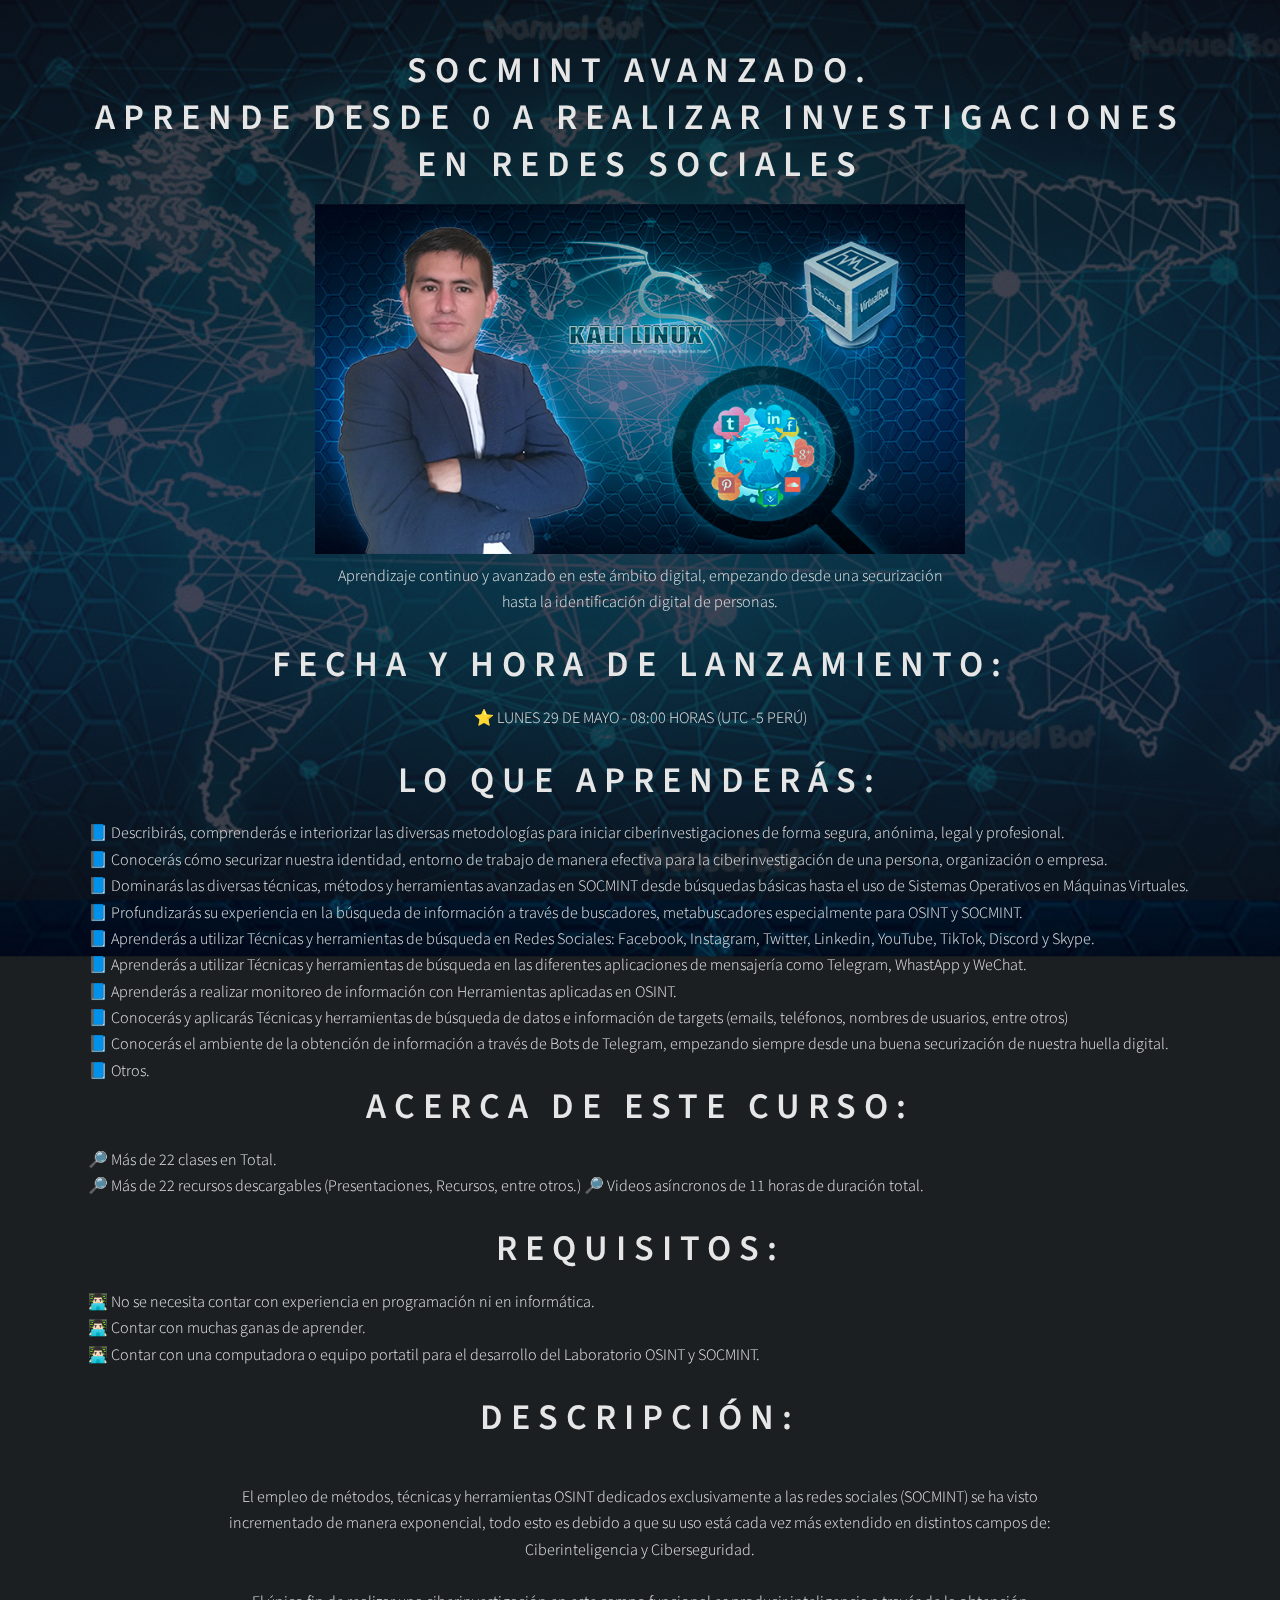
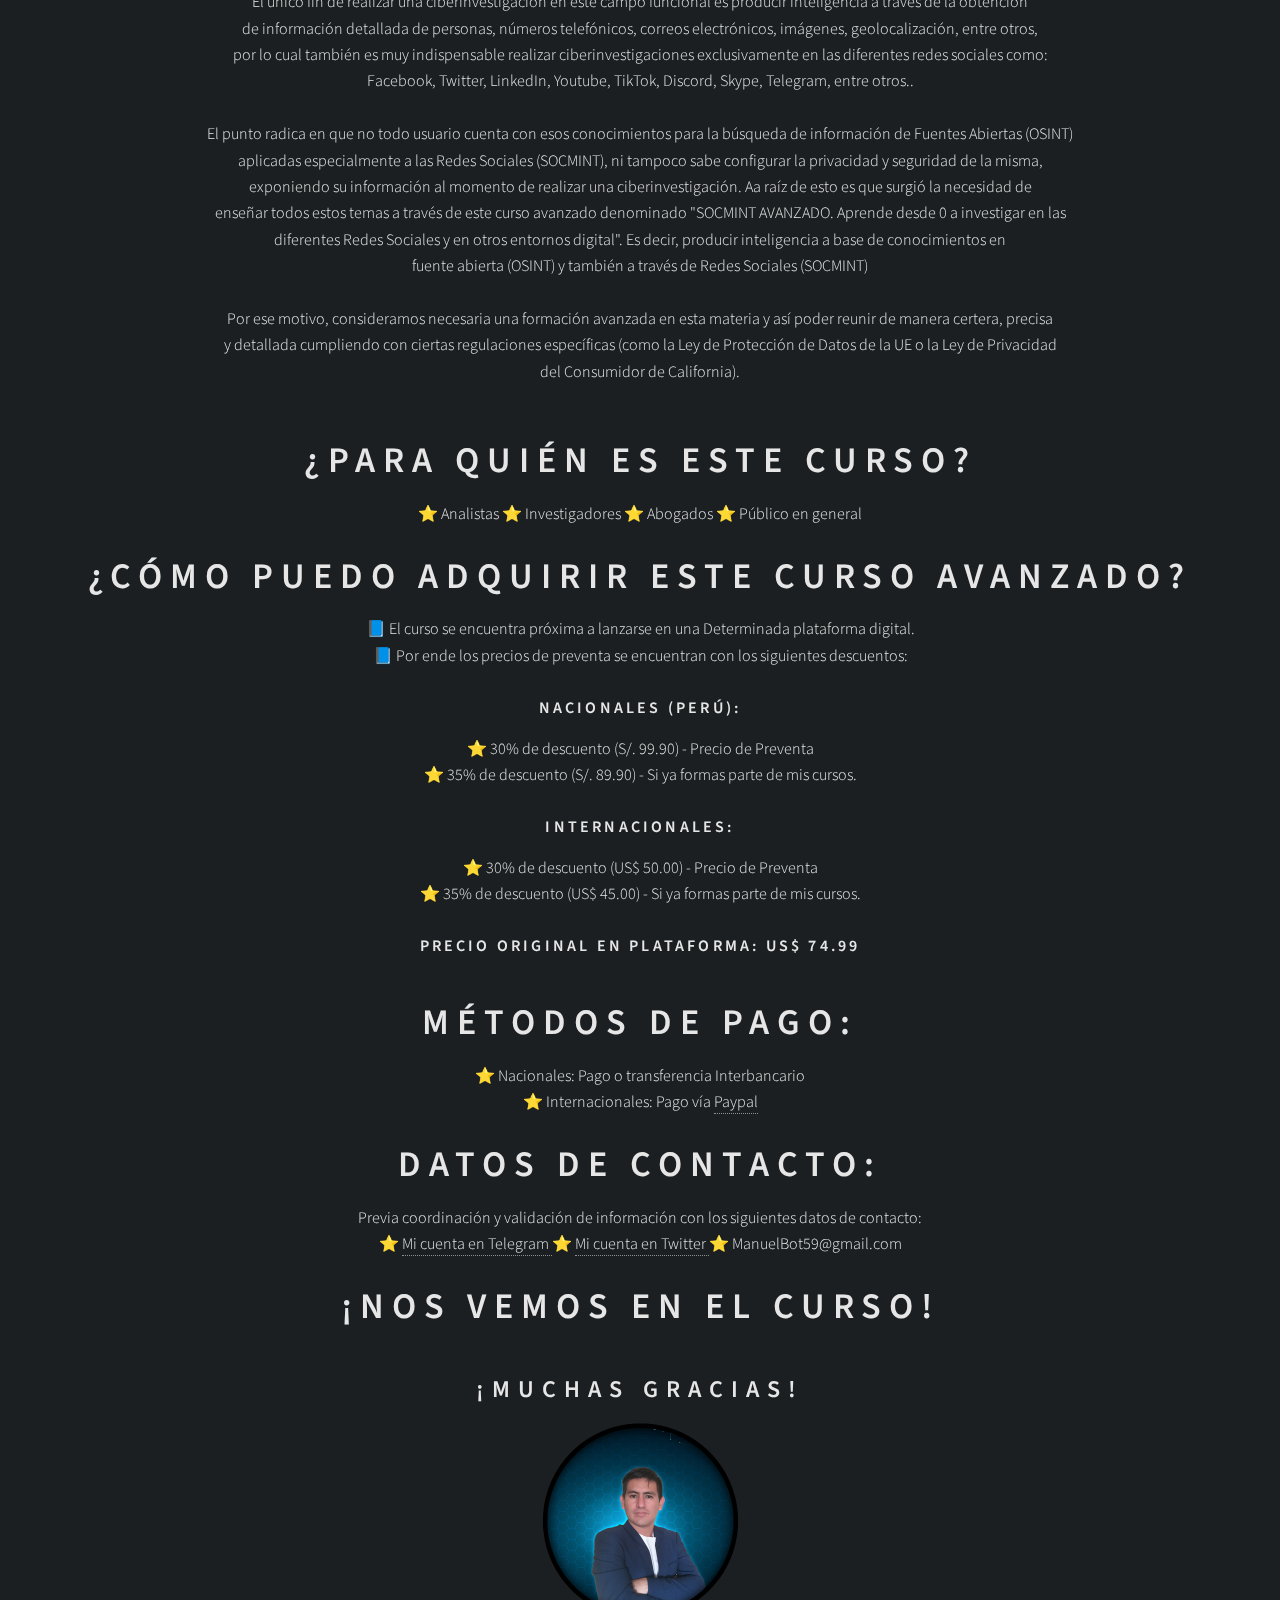
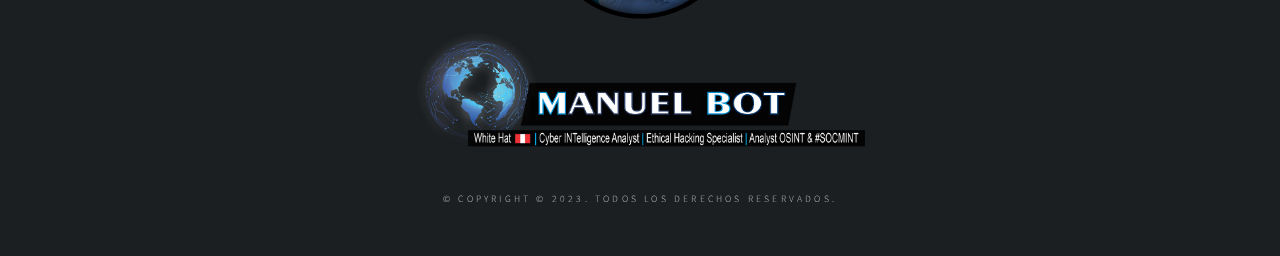
==== Curso-avanzado.html @ 535f23dc "agregar curso" ====
<!DOCTYPE HTML>
<html>
<head>
<title>SOCMINT AVANZADO. APRENDE DESDE CERO A REALIZAR INVESTIGACIONES EN REDES SOCIALES</title>
<meta charset="UTF-8">
<meta name="viewport" content="width=device-width, initial-scale=1, user-scalable=no" />
<link rel="shortcut icon" href="css/favicon.ico" type="image/x-icon" />	
<link rel="stylesheet" href="assets/css/main.css" />

	<script type="text/javascript" src="js/jquery-3.3.1.min.js"></script>
	<script src="js/jquery.snow.js"></script>
	<script>
		$(document).ready( function(){
		$.fn.snow({
		});
		});
		</script>
</head>
<body>
	

<!-- Wrapper -->
<div id="wrapper">


<div class="content">
<div class="inner">
<div align="center">	
<h1>SOCMINT AVANZADO. <BR>
	APRENDE DESDE 0 A REALIZAR INVESTIGACIONES <BR>EN REDES SOCIALES</h1>
</div>
<div align="center">	
  <img src="images/SOCMINT AVANZADO.png" width="650" height="350"/><br>
</div>
	<div align="center">
	Aprendizaje continuo y avanzado en este ámbito digital, empezando desde una securización <br>
	hasta la identificación digital de personas.
		<br>
		</div>
	<div align="center">	<br>
<h1> Fecha y Hora de lanzamiento: <br></h1>
⭐ LUNES 29 DE MAYO - 08:00 HORAS (UTC -5 PERÚ)	 <br><br>	</div>
		<div align="center">
			
<h1> LO QUE APRENDERÁS: <br></h1>		</div>
	
📘 Describirás, comprenderás e interiorizar las diversas metodologías para iniciar ciberinvestigaciones de forma segura, anónima, legal y profesional.<br>
📘 Conocerás cómo securizar nuestra identidad, entorno de trabajo de manera efectiva para la ciberinvestigación de una persona, organización o empresa.<br>
📘 Dominarás las diversas técnicas, métodos y herramientas avanzadas en SOCMINT desde búsquedas básicas hasta el uso de Sistemas Operativos en Máquinas Virtuales.<br>
📘 Profundizarás su experiencia en la búsqueda de información a través de buscadores, metabuscadores especialmente para OSINT y SOCMINT. <br>
📘 Aprenderás a utilizar Técnicas y herramientas de búsqueda en Redes Sociales: Facebook, Instagram, Twitter, Linkedin, YouTube, TikTok, Discord y Skype. <br>
📘 Aprenderás a utilizar Técnicas y herramientas de búsqueda en las diferentes aplicaciones de mensajería como Telegram, WhastApp y WeChat.<br>
📘 Aprenderás a realizar monitoreo de información con Herramientas aplicadas en OSINT. <br>
📘 Conocerás y aplicarás Técnicas y herramientas de búsqueda de datos e información de targets (emails, teléfonos, nombres de usuarios, entre otros)<br>
📘 Conocerás el ambiente de la obtención de información a través de Bots de Telegram, empezando siempre desde una buena securización de nuestra huella digital.<br>
📘 Otros.<br>
	
	
<div align="center">	
<h1> ACERCA DE ESTE CURSO: <br></h1>
</div>
	
🔎 Más de 22 clases en Total.<br>
🔎 Más de 22 recursos descargables (Presentaciones, Recursos, entre otros.)
🔎 Videos asíncronos de 11 horas de duración total.<br>
<div align="center">	<br>
	
<h1> REQUISITOS: <br></h1>
</div>
👨🏻‍💻 No se necesita contar con experiencia en programación ni en informática.<br>
👨🏻‍💻 Contar con muchas ganas de aprender.<br>
👨🏻‍💻 Contar con una computadora o equipo portatil para el desarrollo del Laboratorio OSINT y SOCMINT.<br>

<div align="center">	<br>
<h1> Descripción: <br></h1>
</div>	
<div align="center">	<br>
El empleo de métodos, técnicas y herramientas OSINT dedicados exclusivamente a las redes sociales (SOCMINT) se ha visto <br>
incrementado de manera exponencial, todo esto es debido a que su uso está cada vez más extendido en distintos campos de: <br>
Ciberinteligencia y Ciberseguridad. <br> <br>

El único fin de realizar una ciberinvestigación en este campo funcional es producir inteligencia a través de la obtención <br>
de información detallada de personas, números telefónicos, correos electrónicos, imágenes, geolocalización, entre otros, <br>
por lo cual también es muy indispensable realizar ciberinvestigaciones exclusivamente en las diferentes redes sociales como: <br>
Facebook, Twitter, LinkedIn, Youtube, TikTok, Discord, Skype, Telegram, entre otros..<br><br>
	
El punto radica en que no todo usuario cuenta con esos conocimientos para la búsqueda de información de Fuentes Abiertas (OSINT)<br>
aplicadas especialmente a las Redes Sociales (SOCMINT), ni tampoco sabe configurar la privacidad y seguridad de la misma, <br>
	exponiendo su información al momento de realizar una ciberinvestigación. Aa raíz de esto es que surgió la necesidad de <br>
	enseñar todos estos temas a través de este curso avanzado denominado "SOCMINT AVANZADO. Aprende desde 0 a investigar en las <br>
	diferentes Redes Sociales y en otros entornos digital". Es decir, producir inteligencia a base de conocimientos en <br>
	fuente abierta (OSINT) y también a través de Redes Sociales (SOCMINT) <br> <br>

Por ese motivo, consideramos necesaria una formación avanzada en esta materia y así poder reunir de manera certera, precisa<br>
	y detallada cumpliendo con ciertas regulaciones específicas (como la Ley de Protección de Datos de la UE o la Ley de Privacidad<br>
	del Consumidor de California). 
	<br><br> </div>

<div align="center">
</div><br>
<div align="center">	
<h1> ¿Para quién es este curso?<br></h1>
</div>	
<div align="center">	
	⭐ Analistas
	⭐ Investigadores
	⭐ Abogados
	⭐ Público en general
</div>
	
<div align="center"><br>	
<h1> ¿Cómo puedo adquirir este Curso Avanzado?<br></h1>

📘 El curso se encuentra próxima a lanzarse en una Determinada plataforma digital. <br>
	
📘 Por ende los precios de preventa se encuentran con los siguientes descuentos: <br><br>
	
	<h3>NACIONALES (Perú):<br></h3>
	
	⭐ 30% de descuento (S/. 99.90) - Precio de Preventa<br>
	⭐ 35% de descuento (S/. 89.90) - Si ya formas parte de mis cursos.<br><br>
	
	<h3>INTERNACIONALES:<br></h3>
	
⭐ 30% de descuento (US$ 50.00) - Precio de Preventa<br>
⭐ 35% de descuento (US$ 45.00) - Si ya formas parte de mis cursos.<br><br>
	
<h3>Precio Original en Plataforma: US$ 74.99 </h3>
	
<br>

<h1> Métodos de Pago:<br></h1>

⭐ Nacionales: Pago o transferencia Interbancario<br>
⭐ Internacionales: Pago vía <a href="https://www.paypal.com/paypalme/ManuelBot59" target="_blank">Paypal</a> 
	
<br><br>	
<h1> Datos de contacto:<br></h1>
	
Previa coordinación y validación de información con los siguientes datos de contacto: <br>
	
⭐ <a href="https://t.me/ManuelBot59" target="_blank">Mi cuenta en Telegram  </a> 
⭐ <a href="https://t.me/ManuelBot59" target="_blank">Mi cuenta en Twitter  </a> 	
⭐ ManuelBot59@gmail.com

</div>		

<div align="center"><br>	
<h1> ¡Nos vemos en el CURSO!<br></h1>
</div>			
<div align="center"><br>	
<h2> ¡MUCHAS GRACIAS!<br></h2>
</div>	
<div align="center">
  <img src="images/ManuelBot59.png" width="200" height="200"/><br>
  <img src="images/ManuelB59.png" width="450" height="120"/><br>
</div>
</div>
 
</div>  

<!-- Footer -->
<footer id="footer">
<p class="copyright">
&copy; Copyright © 2023. Todos los derechos reservados.<br /></p>
</footer>

</div>

<!-- BG -->
<div id="bg"></div>

<!-- Scripts -->
<script src="assets/js/jquery.min.js"></script>
<script src="assets/js/skel.min.js"></script>
<script src="assets/js/util.js"></script>
<script src="assets/js/main.js"></script>
		<script language="Javascript">
		document.oncontextmenu = function(){return false}
		</script>
		<script language="JavaScript1.2"> 
		window.moveTo(0,0); 
		if (document.all) { 
		top.window.resizeTo(screen.availWidth,screen.availHeight); 
		} 
		else if (document.layers||document.getElementById) { 
		if (top.window.outerHeight<screen.availHeight||top.window.outerWidth<screen.availWidth){
		 top.window.outerHeight = screen.availHeight; 
		top.window.outerWidth = screen.availWidth; 
		} 
		} 
		</script> 
</body>
</html>
---- assets/css/main.css ----
@import url(font-awesome.min.css);
@import url("https://fonts.googleapis.com/css?family=Source+Sans+Pro:300italic,600italic,300,600");

/* Reset */

 html, body, div, span, applet, object, iframe, h1, h2, h3, h4, h5, h6, p, blockquote, pre, a, abbr, acronym, address, big, cite, code, del, dfn, em, img, ins, kbd, q, s, samp, small, strike, strong, sub, sup, tt, var, b, u, i, center, dl, dt, dd, ol, ul, li, fieldset, form, label, legend, table, caption, tbody, tfoot, thead, tr, th, td, article, aside, canvas, details, embed, figure, figcaption, footer, header, hgroup, menu, nav, output, ruby, section, summary, time, mark, audio, video {
 margin: 0;
 padding: 0;
 border: 0;
 font-size: 100%;
 font: inherit;
 vertical-align: baseline;
 }

 article, aside, details, figcaption, figure, footer, header, hgroup, menu, nav, section {
 display: block;
 }

 body {
 line-height: 1;
 }

 ol, ul {
 list-style: none;
 }

 blockquote, q {
 quotes: none;
 }

 blockquote:before, blockquote:after, q:before, q:after {
 content: '';
 content: none;
 }

 table {
 border-collapse: collapse;
 border-spacing: 0;
 }

 body {
 -webkit-text-size-adjust: none;
 }

/* Box Model */

 *, *:before, *:after {
 -moz-box-sizing: border-box;
 -webkit-box-sizing: border-box;
 box-sizing: border-box;
 }

/* Basic */

 @-ms-viewport {
 width: device-width;
 }

 @media screen and (max-width: 480px) {

 html, body {
 min-width: 320px;
 }

 }

 body {
 background: #1b1f22;
 }

 body.is-loading *, body.is-loading *:before, body.is-loading *:after, body.is-switching *, body.is-switching *:before, body.is-switching *:after {
 -moz-animation: none !important;
 -webkit-animation: none !important;
 -ms-animation: none !important;
 animation: none !important;
 -moz-transition: none !important;
 -webkit-transition: none !important;
 -ms-transition: none !important;
 transition: none !important;
 -moz-transition-delay: none !important;
 -webkit-transition-delay: none !important;
 -ms-transition-delay: none !important;
 transition-delay: none !important;
 }

/* Type */

 html {
 font-size: 16pt;
 }

 @media screen and (max-width: 1680px) {

 html {
 font-size: 12pt;
 }

 }

 @media screen and (max-width: 736px) {

 html {
 font-size: 11pt;
 }

 }

 @media screen and (max-width: 360px) {

 html {
 font-size: 10pt;
 }

 }

 body, input, select, textarea {
 color: #e6e6e6;
 font-family: "Source Sans Pro", sans-serif;
 font-weight: 300;
 font-size: 1rem;
 line-height: 1.65;
 }

 a {
 -moz-transition: color 0.2s ease-in-out, background-color 0.2s ease-in-out, border-bottom-color 0.2s ease-in-out;
 -webkit-transition: color 0.2s ease-in-out, background-color 0.2s ease-in-out, border-bottom-color 0.2s ease-in-out;
 -ms-transition: color 0.2s ease-in-out, background-color 0.2s ease-in-out, border-bottom-color 0.2s ease-in-out;
 transition: color 0.2s ease-in-out, background-color 0.2s ease-in-out, border-bottom-color 0.2s ease-in-out;
 border-bottom: dotted 1px rgba(255, 255, 255, 0.5);
 text-decoration: none;
 color: inherit;
 }

 a:hover {
 border-bottom-color: transparent;
 }

 strong, b {
 color: #e6e6e6;
 font-weight: 600;
 }

 em, i {
 font-style: italic;
 }

 p {
 margin: 0 0 2rem 0;
 }

 h1, h2, h3, h4, h5, h6 {
 color: #e6e6e6;
 font-weight: 600;
 line-height: 1.5;
 margin: 0 0 1rem 0;
 text-transform: uppercase;
 letter-spacing: 0.2rem;
 }

 h1 a, h2 a, h3 a, h4 a, h5 a, h6 a {
 color: inherit;
 text-decoration: none;
 }

 h1.major, h2.major, h3.major, h4.major, h5.major, h6.major {
 border-bottom: solid 1px #e6e6e6;
 width: -moz-max-content;
 width: -webkit-max-content;
 width: -ms-max-content;
 width: max-content;
 padding-bottom: 0.5rem;
 margin: 0 0 2rem 0;
 }

 h1 {
 font-size: 2.25rem;
 line-height: 1.3;
 letter-spacing: 0.5rem;
 }

 h2 {
 font-size: 1.5rem;
 line-height: 1.4;
 letter-spacing: 0.5rem;
 }

 h3 {
 font-size: 1rem;
 }

 h4 {
 font-size: 0.8rem;
 }

 h5 {
 font-size: 0.7rem;
 }

 h6 {
 font-size: 0.6rem;
 }

 @media screen and (max-width: 736px) {

 h1 {
 font-size: 1.75rem;
 line-height: 1.4;
 }

 h2 {
 font-size: 1.25em;
 line-height: 1.5;
 }

 }

 sub {
 font-size: 0.8rem;
 position: relative;
 top: 0.5rem;
 }

 sup {
 font-size: 0.8rem;
 position: relative;
 top: -0.5rem;
 }

 blockquote {
 border-left: solid 4px #e6e6e6;
 font-style: italic;
 margin: 0 0 2rem 0;
 padding: 0.5rem 0 0.5rem 2rem;
 }

 code {
 background: rgba(255, 255, 255, 0.075);
 border-radius: 4px;
 font-family: "Courier New", monospace;
 font-size: 0.9rem;
 margin: 0 0.25rem;
 padding: 0.25rem 0.65rem;
 }

 pre {
 -webkit-overflow-scrolling: touch;
 font-family: "Courier New", monospace;
 font-size: 0.9rem;
 margin: 0 0 2rem 0;
 }

 pre code {
 display: block;
 line-height: 1.75;
 padding: 1rem 1.5rem;
 overflow-x: auto;
 }

 hr {
 border: 0;
 border-bottom: solid 1px #e6e6e6;
 margin: 2.75rem 0;
 }

 .align-left {
 text-align: left;
 }

 .align-center {
 text-align: center;
 }

 .align-right {
 text-align: right;
 }

/* Form */

 form {
 margin: 0 0 2.5rem 0;
 }

 form .field {
 margin: 0 0 1.5rem 0;
 }

 form .field.half {
 width: 50%;
 float: left;
 padding: 0 0 0 0.75rem;
 }

 form .field.half.first {
 padding: 0 0.75rem 0 0;
 }

 form > .actions {
 margin: 1.875rem 0 0 0 !important;
 }

 @media screen and (max-width: 736px) {

 form .field {
 margin: 0 0 1.125rem 0;
 }

 form .field.half {
 padding: 0 0 0 0.5625rem;
 }

 form .field.half.first {
 padding: 0 0.5625rem 0 0;
 }

 form > .actions {
 margin: 1.5rem 0 0 0 !important;
 }

 }

 @media screen and (max-width: 480px) {

 form .field.half {
 width: 100%;
 float: none;
 padding: 0;
 }

 form .field.half.first {
 padding: 0;
 }

 }

 label {
 color: #e6e6e6;
 display: block;
 font-size: 0.8rem;
 font-weight: 300;
 letter-spacing: 0.2rem;
 line-height: 1.5;
 margin: 0 0 1rem 0;
 text-transform: uppercase;
 }

 input[type="text"],
 input[type="password"],
 input[type="email"],
 input[type="tel"],
 select,
 textarea {
 -moz-appearance: none;
 -webkit-appearance: none;
 -ms-appearance: none;
 appearance: none;
 -moz-transition: border-color 0.2s ease-in-out, box-shadow 0.2s ease-in-out, background-color 0.2s ease-in-out;
 -webkit-transition: border-color 0.2s ease-in-out, box-shadow 0.2s ease-in-out, background-color 0.2s ease-in-out;
 -ms-transition: border-color 0.2s ease-in-out, box-shadow 0.2s ease-in-out, background-color 0.2s ease-in-out;
 transition: border-color 0.2s ease-in-out, box-shadow 0.2s ease-in-out, background-color 0.2s ease-in-out;
 background: transparent;
 border-radius: 4px;
 border: solid 1px #ffffff;
 color: inherit;
 display: block;
 outline: 0;
 padding: 0 1rem;
 text-decoration: none;
 width: 100%;
 }

 input[type="text"]:invalid,
 input[type="password"]:invalid,
 input[type="email"]:invalid,
 input[type="tel"]:invalid,
 select:invalid,
 textarea:invalid {
 box-shadow: none;
 }

 input[type="text"]:focus,
 input[type="password"]:focus,
 input[type="email"]:focus,
 input[type="tel"]:focus,
 select:focus,
 textarea:focus {
 background: rgba(255, 255, 255, 0.075);
 border-color: #ffffff;
 box-shadow: 0 0 0 1px #ffffff;
 }

 select option {
 background: #1b1f22;
 color: #ffffff;
 }

 .select-wrapper {
 text-decoration: none;
 display: block;
 position: relative;
 }

 .select-wrapper:before {
 -moz-osx-font-smoothing: grayscale;
 -webkit-font-smoothing: antialiased;
 font-family: FontAwesome;
 font-style: normal;
 font-weight: normal;
 text-transform: none !important;
 }

 .select-wrapper:before {
 color: #ffffff;
 content: '\f107';
 display: block;
 height: 2.75rem;
 line-height: calc(2.75rem + 0em);
 pointer-events: none;
 position: absolute;
 right: 0;
 text-align: center;
 top: 0;
 width: 2.75rem;
 }

 .select-wrapper select::-ms-expand {
 display: none;
 }

 input[type="text"],
 input[type="password"],
 select {
 height: 2.75rem;
 }

 input[type="text"],
 input[type="password"],
 select,
 textarea, {
 -moz-appearance: none;
 -webkit-appearance: none;
 -ms-appearance: none;
 appearance: none;
 -moz-transition: border-color 0.2s ease-in-out, box-shadow 0.2s ease-in-out, background-color 0.2s ease-in-out;
 -webkit-transition: border-color 0.2s ease-in-out, box-shadow 0.2s ease-in-out, background-color 0.2s ease-in-out;
 -ms-transition: border-color 0.2s ease-in-out, box-shadow 0.2s ease-in-out, background-color 0.2s ease-in-out;
 transition: border-color 0.2s ease-in-out, box-shadow 0.2s ease-in-out, background-color 0.2s ease-in-out;
 background: transparent;
 border-radius: 4px;
 border: solid 1px #e6e6e6;
 color: inherit;
 display: block;
 outline: 0;
 padding: 0 1rem;
 text-decoration: none;
 width: 100%;
 }

 input[type="text"]:invalid,
 input[type="password"]:invalid,
 select:invalid,
 textarea:invalid {
 box-shadow: none;
 }

 input[type="text"]:focus,
 input[type="password"]:focus,
 select:focus,
 textarea:focus {
 border-color: #e6e6e6;
 box-shadow: 0 0 0 1px #e6e6e6;
 }

 select option {
 background: #1b1f22;
 color: #e6e6e6;
 }

 .select-wrapper {
 text-decoration: none;
 display: block;
 position: relative;
 }

 .select-wrapper:before {
 -moz-osx-font-smoothing: grayscale;
 -webkit-font-smoothing: antialiased;
 font-family: FontAwesome;
 font-style: normal;
 font-weight: normal;
 text-transform: none !important;
 }

 .select-wrapper:before {
 color: #e6e6e6;
 content: '\f107';
 display: block;
 height: 2.75rem;
 line-height: calc(2.75rem + 0em);
 pointer-events: none;
 position: absolute;
 right: 0;
 text-align: center;
 top: 0;
 width: 2.75rem;
 }

 .select-wrapper select::-ms-expand {
 display: none;
 }

 input[type="text"],
 input[type="password"],
 select {
 height: 2.75rem;
 width: 13rem;
 }

 textarea {
 padding: 0.75rem 1rem;
 }

 ::-webkit-input-placeholder {
 color: rgba(255, 255, 255, 0.5) !important;
 opacity: 1.0;
 }

 :-moz-placeholder {
 color: rgba(255, 255, 255, 0.5) !important;
 opacity: 1.0;
 }

 ::-moz-placeholder {
 color: rgba(255, 255, 255, 0.5) !important;
 opacity: 1.0;
 }

 :-ms-input-placeholder {
 color: rgba(255, 255, 255, 0.5) !important;
 opacity: 1.0;
 }

 .formerize-placeholder {
 color: rgba(255, 255, 255, 0.5) !important;
 opacity: 1.0;
 }

/* Box */

 .box {
 border-radius: 4px;
 border: solid 1px #e6e6e6;
 margin-bottom: 2rem;
 padding: 1.5em;
 }

 .box > :last-child,
 .box > :last-child > :last-child,
 .box > :last-child > :last-child > :last-child {
 margin-bottom: 0;
 }

 .box.alt {
 border: 0;
 border-radius: 0;
 padding: 0;
 }

/* Icon */

 .icon {
 text-decoration: none;
 border-bottom: none;
 position: relative;
 }

 .icon:before {
 -moz-osx-font-smoothing: grayscale;
 -webkit-font-smoothing: antialiased;
 font-family: FontAwesome;
 font-style: normal;
 font-weight: normal;
 text-transform: none !important;
 }

 .icon > .label {
 display: none;
 }

/* Image */

 .image {
 border-radius: 4px;
 border: 0;
 display: inline-block;
 position: relative;
 }

 .image:before {
 -moz-pointer-events: none;
 -webkit-pointer-events: none;
 -ms-pointer-events: none;
 pointer-events: none;
 background-image: url("../../images/overlay.png");
 background-color: rgba(19, 21, 25, 0.5);
 border-radius: 4px;
 content: '';
 display: block;
 height: 100%;
 left: 0;
 opacity: 0.5;
 position: absolute;
 top: 0;
 width: 100%;
 }

 .image img {
 border-radius: 4px;
 display: block;
 }

 .image.left, .image.right {
 max-width: 40%;
 }

 .image.left img, .image.right img {
 width: 100%;
 }

 .image.left {
 float: left;
 padding: 0 1.5em 1em 0;
 top: 0.25em;
 }

 .image.right {
 float: right;
 padding: 0 0 1em 1.5em;
 top: 0.25em;
 }

 .image.fit {
 display: block;
 margin: 0 0 2rem 0;
 width: 100%;
 }

 .image.fit img {
 width: 100%;
 }

 .image.main {
 display: block;
 margin: 2.5rem 0;
 width: 100%;
 }

 .image.main img {
 width: 100%;
 }

 @media screen and (max-width: 736px) {

 .image.main {
 margin: 2rem 0;
 }

 }

 @media screen and (max-width: 480px) {

 .image.main {
 margin: 1.5rem 0;
 }

 }

/* List */

 ol {
 list-style: decimal;
 margin: 0 0 2rem 0;
 padding-left: 1.25em;
 }

 ol li {
 padding-left: 0.25em;
 }

 ul {
 list-style: disc;
 margin: 0 0 2rem 0;
 padding-left: 1em;
 }

 ul li {
 padding-left: 0.5em;
 }

 ul.alt {
 list-style: none;
 padding-left: 0;
 }

 ul.alt li {
 border-top: solid 1px #e6e6e6;
 padding: 0.5em 0;
 }

 ul.alt li:first-child {
 border-top: 0;
 padding-top: 0;
 }

 ul.icons {
 cursor: default;
 list-style: none;
 padding-left: 0;
 }

 ul.icons li {
 display: inline-block;
 padding: 0 0.75em 0 0;
 }

 ul.icons li:last-child {
 padding-right: 0;
 }

 ul.icons li a {
 border-radius: 100%;
 box-shadow: inset 0 0 0 1px #e6e6e6;
 display: inline-block;
 height: 2.25rem;
 line-height: 2.25rem;
 text-align: center;
 width: 2.25rem;
 }

 ul.icons li a:hover {
 background-color: rgba(255, 255, 255, 0.075);
 }

 ul.icons li a:active {
 background-color: rgba(255, 255, 255, 0.175);
 }

 ul.actions {
 cursor: default;
 list-style: none;
 padding-left: 0;
 }

 ul.actions li {
 display: inline-block;
 padding: 0 1rem 0 0;
 vertical-align: middle;
 }

 ul.actions li:last-child {
 padding-right: 0;
 }

 ul.actions.small li {
 padding: 0 0.5rem 0 0;
 }

 ul.actions.vertical li {
 display: block;
 padding: 1rem 0 0 0;
 }

 ul.actions.vertical li:first-child {
 padding-top: 0;
 }

 ul.actions.vertical li > * {
 margin-bottom: 0;
 }

 ul.actions.vertical.small li {
 padding: 0.5rem 0 0 0;
 }

 ul.actions.vertical.small li:first-child {
 padding-top: 0;
 }

 ul.actions.fit {
 display: table;
 margin-left: -1rem;
 padding: 0;
 table-layout: fixed;
 width: calc(100% + 1rem);
 }

 ul.actions.fit li {
 display: table-cell;
 padding: 0 0 0 1rem;
 }

 ul.actions.fit li > * {
 margin-bottom: 0;
 }

 ul.actions.fit.small {
 margin-left: -0.5rem;
 width: calc(100% + 0.5rem);
 }

 ul.actions.fit.small li {
 padding: 0 0 0 0.5rem;
 }

 @media screen and (max-width: 480px) {

 ul.actions {
 margin: 0 0 2rem 0;
 }

 ul.actions li {
 padding: 1rem 0 0 0;
 display: block;
 text-align: center;
 width: 100%;
 }

 ul.actions li:first-child {
 padding-top: 0;
 }

 ul.actions li > * {
 width: 100%;
 margin: 0 !important;
 }

 ul.actions li > *.icon:before {
 margin-left: -2em;
 }

 ul.actions.small li {
 padding: 0.5rem 0 0 0;
 }

 ul.actions.small li:first-child {
 padding-top: 0;
 }

 }

 dl {
 margin: 0 0 2rem 0;
 }

 dl dt {
 display: block;
 font-weight: 600;
 margin: 0 0 1rem 0;
 }

 dl dd {
 margin-left: 2rem;
 }

/* Table */

 .table-wrapper {
 -webkit-overflow-scrolling: touch;
 overflow-x: auto;
 }

 table {
 margin: 0 0 2rem 0;
 width: 100%;
 }

 table tbody tr {
 border: solid 1px #e6e6e6;
 border-left: 0;
 border-right: 0;
 }

 table tbody tr:nth-child(2n + 1) {
 background-color: rgba(255, 255, 255, 0.075);
 }

 table td {
 padding: 0.75em 0.75em;
 }

 table th {
 color: #e6e6e6;
 font-size: 0.9em;
 font-weight: 600;
 padding: 0 0.75em 0.75em 0.75em;
 text-align: left;
 }

 table thead {
 border-bottom: solid 2px #e6e6e6;
 }

 table tfoot {
 border-top: solid 2px #e6e6e6;
 }

 table.alt {
 border-collapse: separate;
 }

 table.alt tbody tr td {
 border: solid 1px #e6e6e6;
 border-left-width: 0;
 border-top-width: 0;
 }

 table.alt tbody tr td:first-child {
 border-left-width: 1px;
 }

 table.alt tbody tr:first-child td {
 border-top-width: 1px;
 }

 table.alt thead {
 border-bottom: 0;
 }

 table.alt tfoot {
 border-top: 0;
 }

/* Button */

 input[type="submit"],
 input[type="button"],
 button,
 .button {
 -moz-appearance: none;
 -webkit-appearance: none;
 -ms-appearance: none;
 appearance: none;
 -moz-transition: background-color 0.2s ease-in-out, color 0.2s ease-in-out;
 -webkit-transition: background-color 0.2s ease-in-out, color 0.2s ease-in-out;
 -ms-transition: background-color 0.2s ease-in-out, color 0.2s ease-in-out;
 transition: background-color 0.2s ease-in-out, color 0.2s ease-in-out;
 background-color: transparent;
 border-radius: 4px;
 border: 0;
 box-shadow: inset 0 0 0 1px #e6e6e6;
 color: #e6e6e6 !important;
 cursor: pointer;
 display: inline-block;
 font-size: 0.8rem;
 font-weight: 300;
 height: 2.75rem;
 letter-spacing: 0.2rem;
 line-height: 2.75rem;
 outline: 0;
 padding: 0 1.25rem 0 1.35rem;
 text-align: center;
 text-decoration: none;
 text-transform: uppercase;
 white-space: nowrap;
 }

 input[type="submit"]:hover,
 input[type="button"]:hover,
 button:hover,
 .button:hover {
 background-color: #b6162c;
 }

 input[type="submit"]:active,
 input[type="button"]:active,
 button:active,
 .button:active {
 background-color: #b6162c;
 }

 input[type="submit"].icon:before,
 input[type="button"].icon:before,
 button.icon:before,
 .button.icon:before {
 margin-right: 0.5em;
 }

 input[type="submit"].fit,
 input[type="button"].fit,
 button.fit,
 .button.fit {
 display: block;
 margin: 0 0 1rem 0;
 width: 100%;
 }

 input[type="submit"].special,
 input[type="button"].special,
 button.special,
 .button.special {
 background-color: #e6e6e6;
 color: #1b1f22 !important;
 font-weight: 600;
 }

 input[type="submit"].disabled, input[type="submit"]:disabled,
 input[type="button"].disabled,
 input[type="button"]:disabled,
 button.disabled,
 button:disabled,
 .button.disabled,
 .button:disabled {
 -moz-pointer-events: none;
 -webkit-pointer-events: none;
 -ms-pointer-events: none;
 pointer-events: none;
 cursor: default;
 opacity: 0.25;
 }

 input[type="submit"],
 input[type="button"],
 button {
 line-height: calc(2.75rem - 2px);
 }

/* BG */

 #bg {
 -moz-transform: scale(1.0);
 -webkit-transform: scale(1.0);
 -ms-transform: scale(1.0);
 transform: scale(1.0);
 -webkit-backface-visibility: hidden;
 position: fixed;
 top: 0;
 left: 0;
 width: 100%;
 height: 100vh;
 z-index: 1;
 }

 #bg:before, #bg:after {
 content: '';
 display: block;
 position: absolute;
 top: 0;
 left: 0;
 width: 100%;
 height: 100%;
 }

 #bg:before {
 -moz-transition: background-color 2.5s ease-in-out;
 -webkit-transition: background-color 2.5s ease-in-out;
 -ms-transition: background-color 2.5s ease-in-out;
 transition: background-color 2.5s ease-in-out;
 -moz-transition-delay: 0.75s;
 -webkit-transition-delay: 0.75s;
 -ms-transition-delay: 0.75s;
 transition-delay: 0.75s;
 background-image: linear-gradient(to top, rgba(19, 21, 25, 0.5), rgba(19, 21, 25, 0.5)), url("../../images/overlay.png");
 background-size: auto, 256px 256px;
 background-position: center, center;
 background-repeat: no-repeat, repeat;
 z-index: 2;
 }

 #bg:after {
 -moz-transform: scale(1.125);
 -webkit-transform: scale(1.125);
 -ms-transform: scale(1.125);
 transform: scale(1.125);
 -moz-transition: -moz-transform 0.325s ease-in-out, -moz-filter 0.325s ease-in-out;
 -webkit-transition: -webkit-transform 0.325s ease-in-out, -webkit-filter 0.325s ease-in-out;
 -ms-transition: -ms-transform 0.325s ease-in-out, -ms-filter 0.325s ease-in-out;
 transition: transform 0.325s ease-in-out, filter 0.325s ease-in-out;
 background-image: url("../../images/fondomanuelbot.jpg");
 background-position: center;
 background-size: cover;
 background-repeat: no-repeat;
 z-index: 1;
 }

 body.is-article-visible #bg:after {
 -moz-transform: scale(1.0825);
 -webkit-transform: scale(1.0825);
 -ms-transform: scale(1.0825);
 transform: scale(1.0825);
 -moz-filter: blur(0.2rem);
 -webkit-filter: blur(0.2rem);
 -ms-filter: blur(0.2rem);
 filter: blur(0.2rem);
 }

 body.is-loading #bg:before {
 background-color: #262626;
 }

/* Wrapper */

 #wrapper {
 display: -moz-flex;
 display: -webkit-flex;
 display: -ms-flex;
 display: flex;
 -moz-flex-direction: column;
 -webkit-flex-direction: column;
 -ms-flex-direction: column;
 flex-direction: column;
 -moz-align-items: center;
 -webkit-align-items: center;
 -ms-align-items: center;
 align-items: center;
 -moz-justify-content: space-between;
 -webkit-justify-content: space-between;
 -ms-justify-content: space-between;
 justify-content: space-between;
 position: relative;
 min-height: 100vh;
 width: 100%;
 padding: 4rem 2rem;
 z-index: 3;
 }

 #wrapper:before {
 content: '';
 display: block;
 }

 @media screen and (max-width: 1680px) {

 #wrapper {
 padding: 3rem 2rem;
 }

 }

 @media screen and (max-width: 736px) {

 #wrapper {
 padding: 2rem 1rem;
 }

 }

 @media screen and (max-width: 480px) {

 #wrapper {
 padding: 1rem;
 }

 }

/* Header */

 #header {
 display: -moz-flex;
 display: -webkit-flex;
 display: -ms-flex;
 display: flex;
 -moz-flex-direction: column;
 -webkit-flex-direction: column;
 -ms-flex-direction: column;
 flex-direction: column;
 -moz-align-items: center;
 -webkit-align-items: center;
 -ms-align-items: center;
 align-items: center;
 -moz-transition: -moz-transform 0.325s ease-in-out, -moz-filter 0.325s ease-in-out, opacity 0.325s ease-in-out;
 -webkit-transition: -webkit-transform 0.325s ease-in-out, -webkit-filter 0.325s ease-in-out, opacity 0.325s ease-in-out;
 -ms-transition: -ms-transform 0.325s ease-in-out, -ms-filter 0.325s ease-in-out, opacity 0.325s ease-in-out;
 transition: transform 0.325s ease-in-out, filter 0.325s ease-in-out, opacity 0.325s ease-in-out;
 background-image: -moz-radial-gradient(rgba(0, 0, 0, 0.25) 25%, transparent 55%);
 background-image: -webkit-radial-gradient(rgba(0, 0, 0, 0.25) 25%, transparent 55%);
 background-image: -ms-radial-gradient(rgba(0, 0, 0, 0.25) 25%, transparent 55%);
 background-image: radial-gradient(rgba(0, 0, 0, 0.25) 25%, transparent 55%);
 max-width: 100%;
 text-align: center;
 }

 #header > * {
 -moz-transition: opacity 0.325s ease-in-out;
 -webkit-transition: opacity 0.325s ease-in-out;
 -ms-transition: opacity 0.325s ease-in-out;
 transition: opacity 0.325s ease-in-out;
 position: relative;
 margin-top: 3.5rem;
 }

 #header > *:before {
 display: block;
 position: absolute;
 top: calc(-3.5rem - 1px);
 left: calc(50% - 1px);
 width: 1px;
 height: calc(3.5rem + 1px);
 background: #e6e6e6;
 }

 #header > :first-child {
 margin-top: 0;
 }

 #header > :first-child:before {
 display: none;
 }

 #header .content {
 border-style: solid;
 border-color: #e6e6e6;
 border-top-width: 1px;
 border-bottom-width: 1px;
 max-width: 100%;
 }

 #header .content .inner {
 -moz-transition: max-height 0.75s ease, padding 0.75s ease, opacity 0.325s ease-in-out;
 -webkit-transition: max-height 0.75s ease, padding 0.75s ease, opacity 0.325s ease-in-out;
 -ms-transition: max-height 0.75s ease, padding 0.75s ease, opacity 0.325s ease-in-out;
 transition: max-height 0.75s ease, padding 0.75s ease, opacity 0.325s ease-in-out;
 -moz-transition-delay: 0.25s;
 -webkit-transition-delay: 0.25s;
 -ms-transition-delay: 0.25s;
 transition-delay: 0.25s;
 padding: 3rem 2rem;
 max-height: 40rem;
 overflow: hidden;
 }

 #header .content .inner > :last-child {
 margin-bottom: 0;
 }

 #header .content p {
 text-transform: uppercase;
 letter-spacing: 0.2rem;
 font-size: 0.8rem;
 line-height: 2;
 }

 #header nav ul {
 display: -moz-flex;
 display: -webkit-flex;
 display: -ms-flex;
 display: flex;
 margin-bottom: 0;
 list-style: none;
 padding-left: 0;
 border: solid 1px #e6e6e6;
 border-radius: 4px;
 }

 #header nav ul li {
 padding-left: 0;
 border-left: solid 1px #e6e6e6;
 }

 #header nav ul li:first-child {
 border-left: 0;
 }

 #header nav ul li a {
 display: block;
 min-width: 7.5rem;
 height: 2.75rem;
 line-height: 2.75rem;
 padding: 0 1.25rem 0 1.45rem;
 text-transform: uppercase;
 letter-spacing: 0.2rem;
 font-size: 0.8rem;
 border-bottom: 0;
 }

 #header nav ul li a:hover {
 background-color: #b6162c;
 }

 #header nav ul li a:active {
 background-color: #b6162c;
 }

 #header nav.use-middle:after {
 display: block;
 position: absolute;
 top: 0;
 left: calc(50% - 1px);
 width: 1px;
 height: 100%;
 background: #e6e6e6;
 }

 body.is-article-visible #header {
 -moz-transform: scale(0.95);
 -webkit-transform: scale(0.95);
 -ms-transform: scale(0.95);
 transform: scale(0.95);
 -moz-filter: blur(0.1rem);
 -webkit-filter: blur(0.1rem);
 -ms-filter: blur(0.1rem);
 filter: blur(0.1rem);
 opacity: 0;
 }

 body.is-loading #header {
 -moz-filter: blur(0.125rem);
 -webkit-filter: blur(0.125rem);
 -ms-filter: blur(0.125rem);
 filter: blur(0.125rem);
 }

 body.is-loading #header > * {
 opacity: 0;
 }

 body.is-loading #header .content .inner {
 max-height: 0;
 padding-top: 0;
 padding-bottom: 0;
 opacity: 0;
 }

 @media screen and (max-width: 980px) {

 #header .content p br {
 display: none;
 }

 }

 @media screen and (max-width: 736px) {

 #header > * {
 margin-top: 2rem;
 }

 #header > *:before {
 top: calc(-2rem - 1px);
 height: calc(2rem + 1px);
 }

 #header .content .inner {
 padding: 2.5rem 1rem;
 }

 #header .content p {
 line-height: 1.875;
 }

 }
 @media screen and (max-width: 480px) {

 #header {
 padding: 1.5rem 0;
 }

 #header .content .inner {
 padding: 2.5rem 0;
 }

 #header nav ul {
 -moz-flex-direction: column;
 -webkit-flex-direction: column;
 -ms-flex-direction: column;
 flex-direction: column;
 min-width: 10rem;
 max-width: 100%;
 }

 #header nav ul li {
 border-left: 0;
 border-top: solid 1px #e6e6e6;
 }

 #header nav ul li:first-child {
 border-top: 0;
 }

 #header nav ul li a {
 height: 3rem;
 line-height: 3rem;
 min-width: 0;
 width: 100%;
 }

 #header nav.use-middle:after {
 display: none;
 }

 }

/* Main */

 #main {
 -moz-flex-grow: 1;
 -webkit-flex-grow: 1;
 -ms-flex-grow: 1;
 flex-grow: 1;
 -moz-flex-shrink: 1;
 -webkit-flex-shrink: 1;
 -ms-flex-shrink: 1;
 flex-shrink: 1;
 display: -moz-flex;
 display: -webkit-flex;
 display: -ms-flex;
 display: flex;
 -moz-align-items: center;
 -webkit-align-items: center;
 -ms-align-items: center;
 align-items: center;
 -moz-justify-content: center;
 -webkit-justify-content: center;
 -ms-justify-content: center;
 justify-content: center;
 -moz-flex-direction: column;
 -webkit-flex-direction: column;
 -ms-flex-direction: column;
 flex-direction: column;
 position: relative;
 max-width: 100%;
 z-index: 3;
 }

 #main article {
 -moz-transform: translateY(0.25rem);
 -webkit-transform: translateY(0.25rem);
 -ms-transform: translateY(0.25rem);
 transform: translateY(0.25rem);
 -moz-transition: opacity 0.325s ease-in-out, -moz-transform 0.325s ease-in-out;
 -webkit-transition: opacity 0.325s ease-in-out, -webkit-transform 0.325s ease-in-out;
 -ms-transition: opacity 0.325s ease-in-out, -ms-transform 0.325s ease-in-out;
 transition: opacity 0.325s ease-in-out, transform 0.325s ease-in-out;
 padding: 4.5rem 2.5rem 1.5rem 2.5rem ;
 position: relative;
 width: 40rem;
 max-width: 100%;
 background-color: #262626;
 border-radius: 4px;
 opacity: 0;
 }

 #main article.active {
 -moz-transform: translateY(0);
 -webkit-transform: translateY(0);
 -ms-transform: translateY(0);
 transform: translateY(0);
 opacity: 1;
 }

 #main article .close {
 display: block;
 position: absolute;
 top: 0;
 right: 0;
 width: 4rem;
 height: 4rem;
 cursor: pointer;
 text-indent: 4rem;
 overflow: hidden;
 white-space: nowrap;
 }

 #main article .close:before {
 -moz-transition: background-color 0.2s ease-in-out;
 -webkit-transition: background-color 0.2s ease-in-out;
 -ms-transition: background-color 0.2s ease-in-out;
 transition: background-color 0.2s ease-in-out;
 content: '';
 display: block;
 position: absolute;
 top: 0.75rem;
 left: 0.75rem;
 width: 2.5rem;
 height: 2.5rem;
 border-radius: 100%;
 background-position: center;
 background-image: url("data:image/svg+xml;charset=utf8,%3Csvg xmlns='http://www.w3.org/2000/svg' xmlns:xlink='http://www.w3.org/1999/xlink' width='20px' height='20px' viewBox='0 0 20 20' zoomAndPan='disable'%3E%3Cstyle%3Eline %7B stroke: %23ffffff%3B stroke-width: 1%3B %7D%3C/style%3E%3Cline x1='2' y1='2' x2='18' y2='18' /%3E%3Cline x1='18' y1='2' x2='2' y2='18' /%3E%3C/svg%3E");
 background-size: 20px 20px;
 background-repeat: no-repeat;
 }

 #main article .close:hover:before {
 background-color: #b6162c;
 }

 #main article .close:active:before {
 background-color: #b6162c;
 }

 @media screen and (max-width: 736px) {

 #main article {
 padding: 3.5rem 2rem 0.5rem 2rem ;
 }

 #main article .close:before {
 top: 0.875rem;
 left: 0.875rem;
 width: 2.25rem;
 height: 2.25rem;
 background-size: 14px 14px;
 }

 }

 @media screen and (max-width: 480px) {

 #main article {
 padding: 3rem 1.5rem 0.5rem 1.5rem ;
 }

 }

p a:hover {
	color: #e95065;
}

/* Footer */

 #footer {
 -moz-transition: -moz-transform 0.325s ease-in-out, -moz-filter 0.325s ease-in-out, opacity 0.325s ease-in-out;
 -webkit-transition: -webkit-transform 0.325s ease-in-out, -webkit-filter 0.325s ease-in-out, opacity 0.325s ease-in-out;
 -ms-transition: -ms-transform 0.325s ease-in-out, -ms-filter 0.325s ease-in-out, opacity 0.325s ease-in-out;
 transition: transform 0.325s ease-in-out, filter 0.325s ease-in-out, opacity 0.325s ease-in-out;
 width: 100%;
 max-width: 100%;
 margin-top: 2rem;
 text-align: center;
 }

 #footer .copyright {
 letter-spacing: 0.2rem;
 font-size: 0.6rem;
 opacity: 0.75;
 margin-bottom: 0;
 text-transform: uppercase;
 }

 body.is-article-visible #footer {
 -moz-transform: scale(0.95);
 -webkit-transform: scale(0.95);
 -ms-transform: scale(0.95);
 transform: scale(0.95);
 -moz-filter: blur(0.1rem);
 -webkit-filter: blur(0.1rem);
 -ms-filter: blur(0.1rem);
 filter: blur(0.1rem);
 opacity: 0;
 }

 body.is-loading #footer {
 opacity: 0;
 }

#intro ul li a:hover, #intro ul li.selected a {
	color: #e95065;
}

#intro h3 {
color: #46bbde;
}
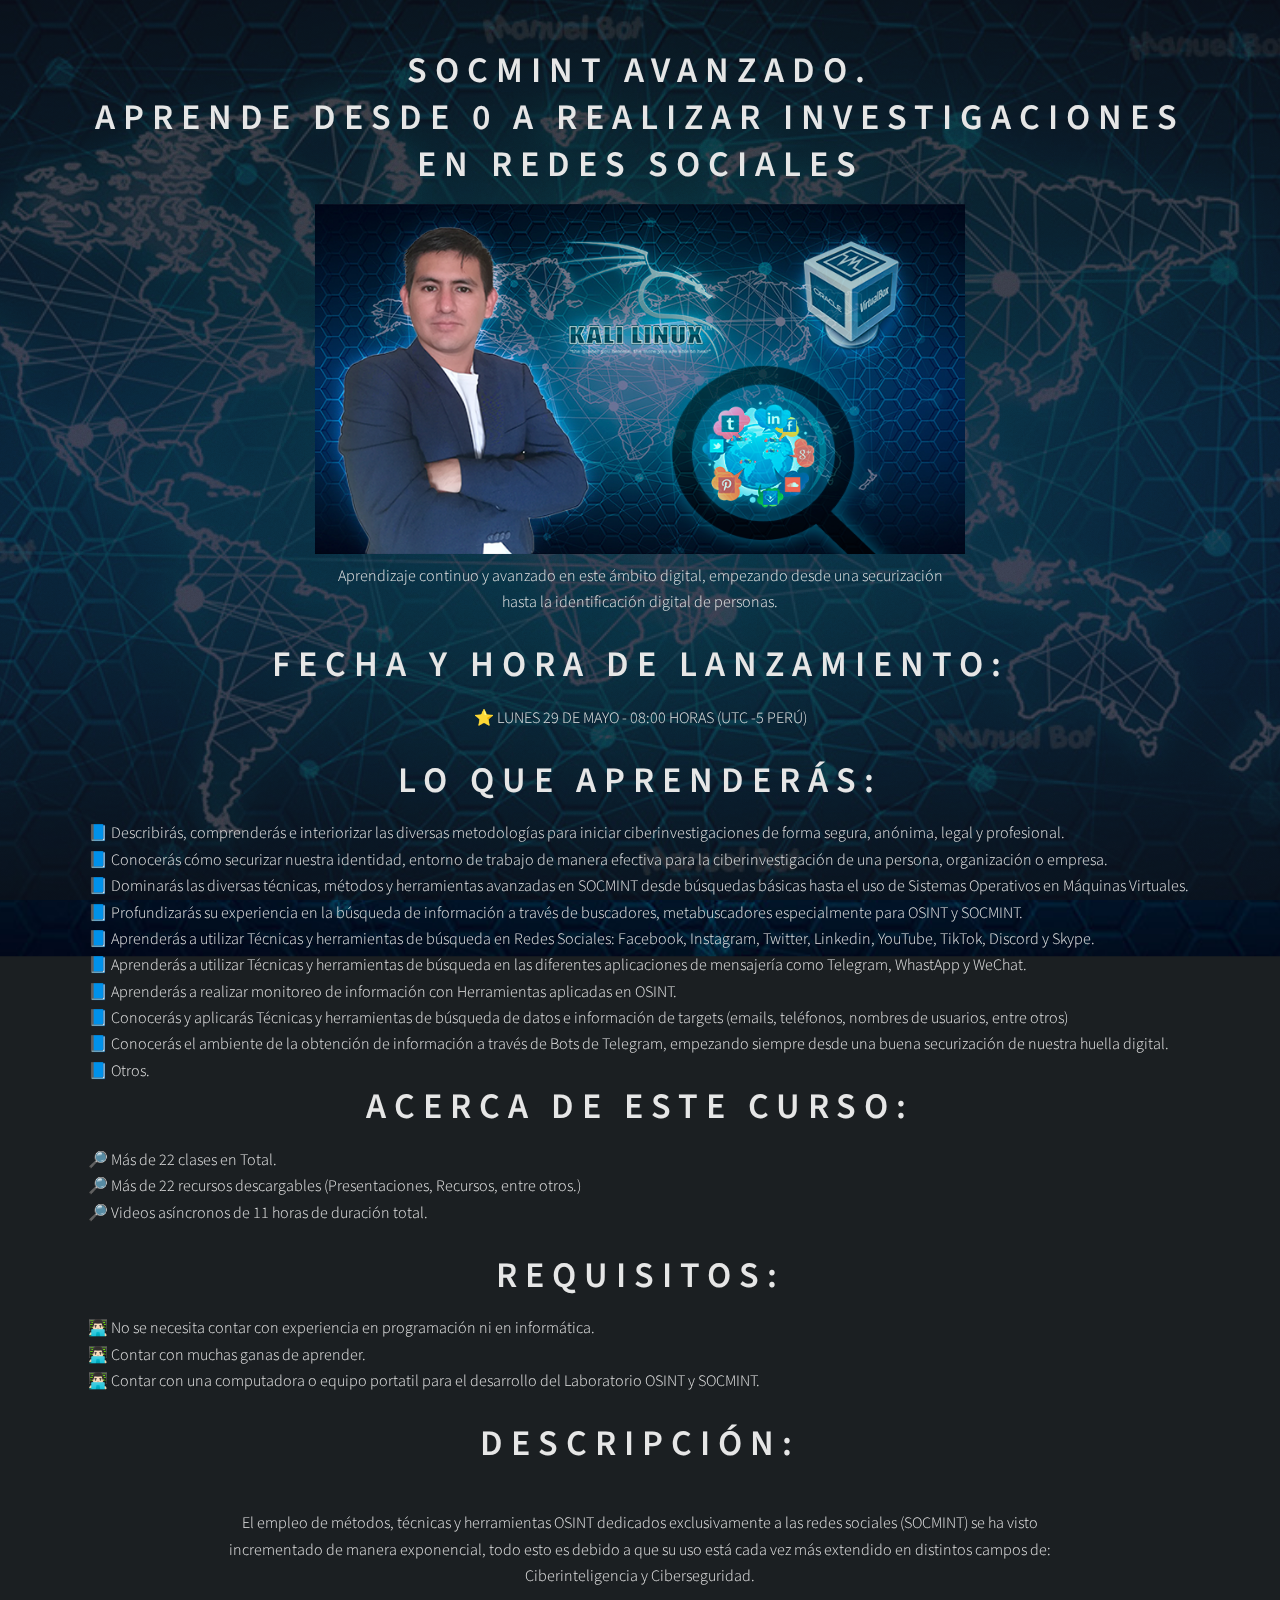
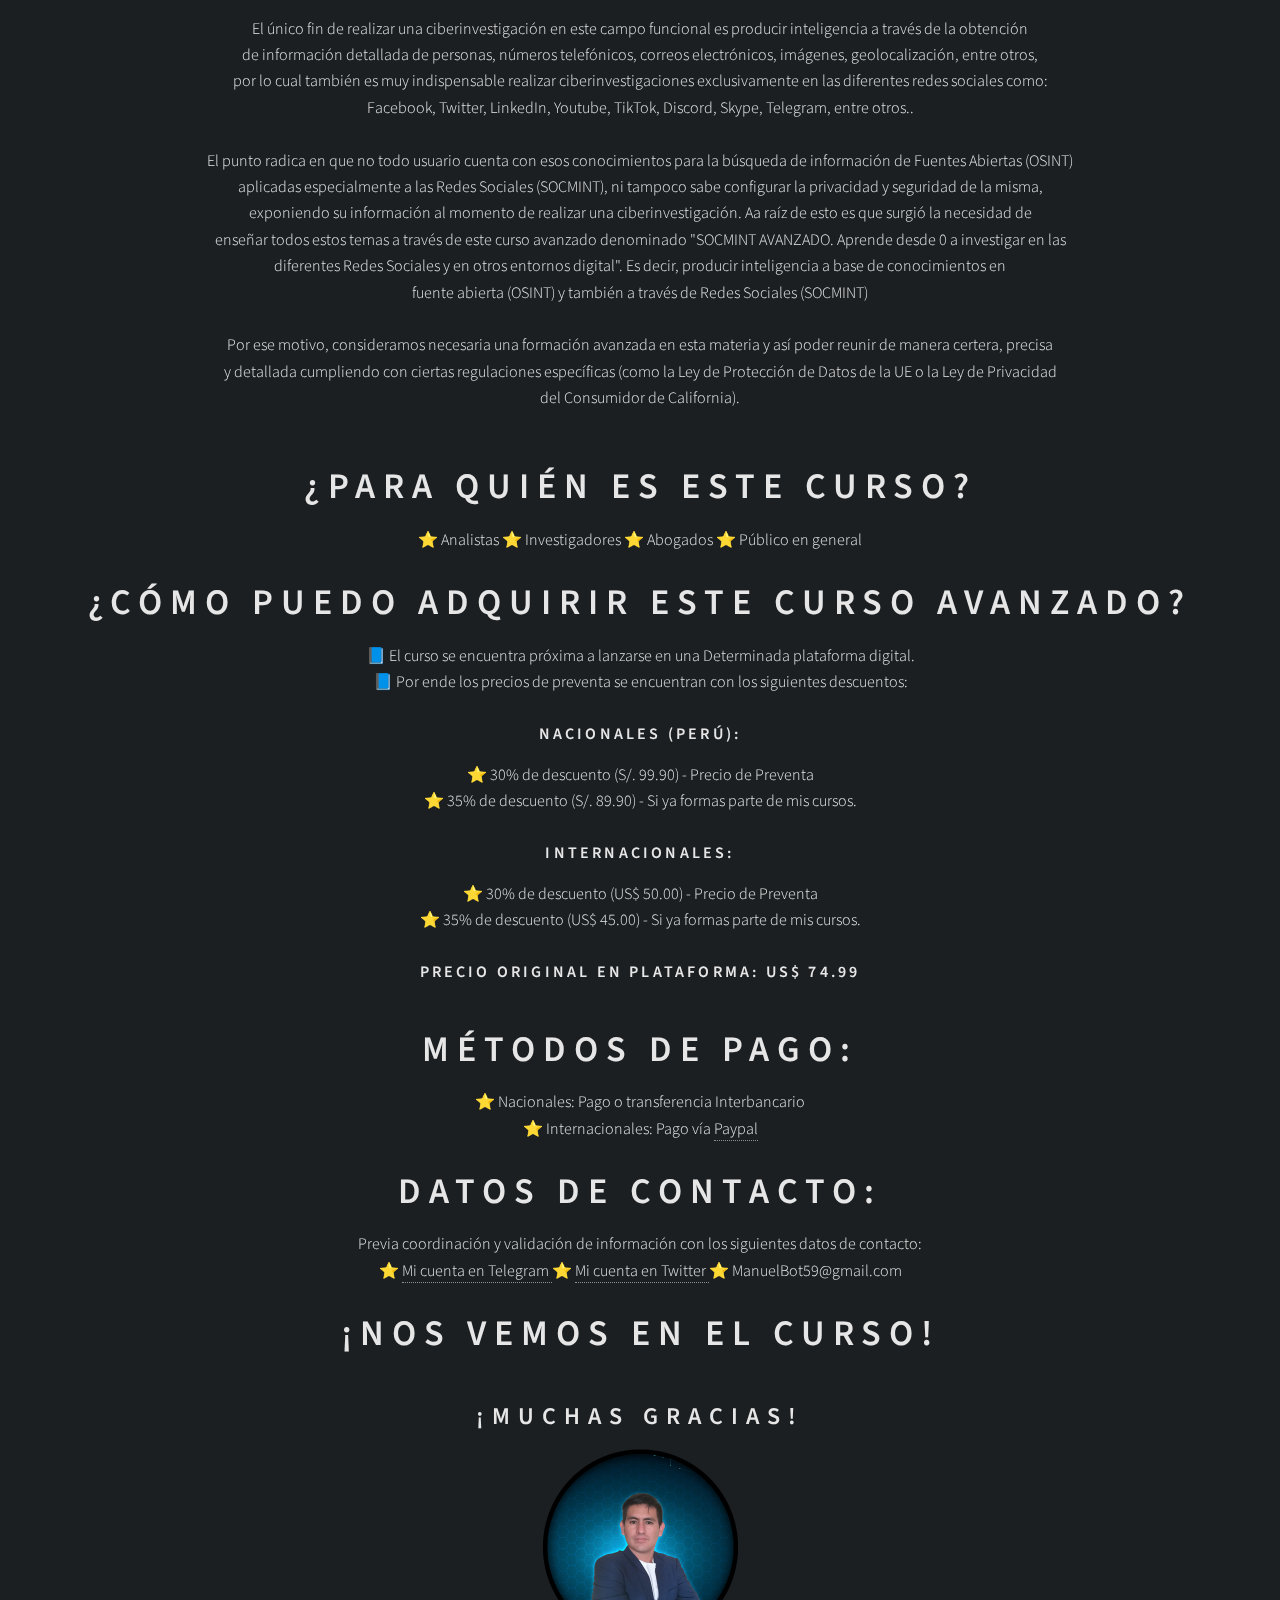
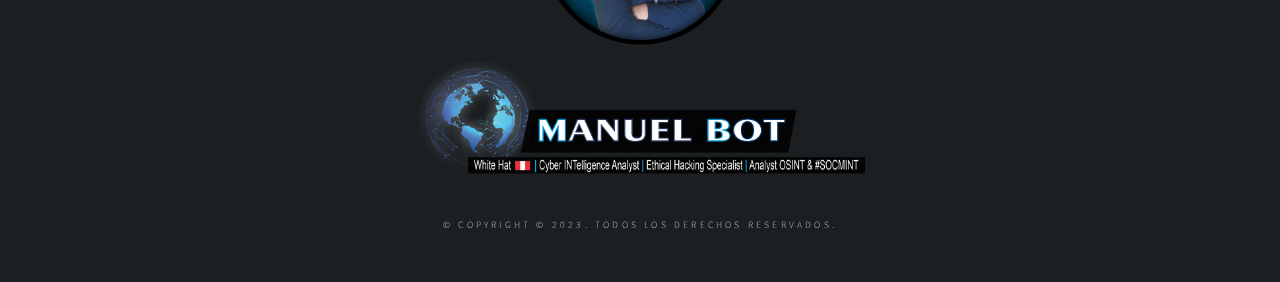
==== commit 1ef93df1: "agregar curso" ====
--- a/Curso-avanzado.html
+++ b/Curso-avanzado.html
@@ -61,7 +61,7 @@
 </div>
 	
 🔎 Más de 22 clases en Total.<br>
-🔎 Más de 22 recursos descargables (Presentaciones, Recursos, entre otros.)
+🔎 Más de 22 recursos descargables (Presentaciones, Recursos, entre otros.)<br>
 🔎 Videos asíncronos de 11 horas de duración total.<br>
 <div align="center">	<br>
 	
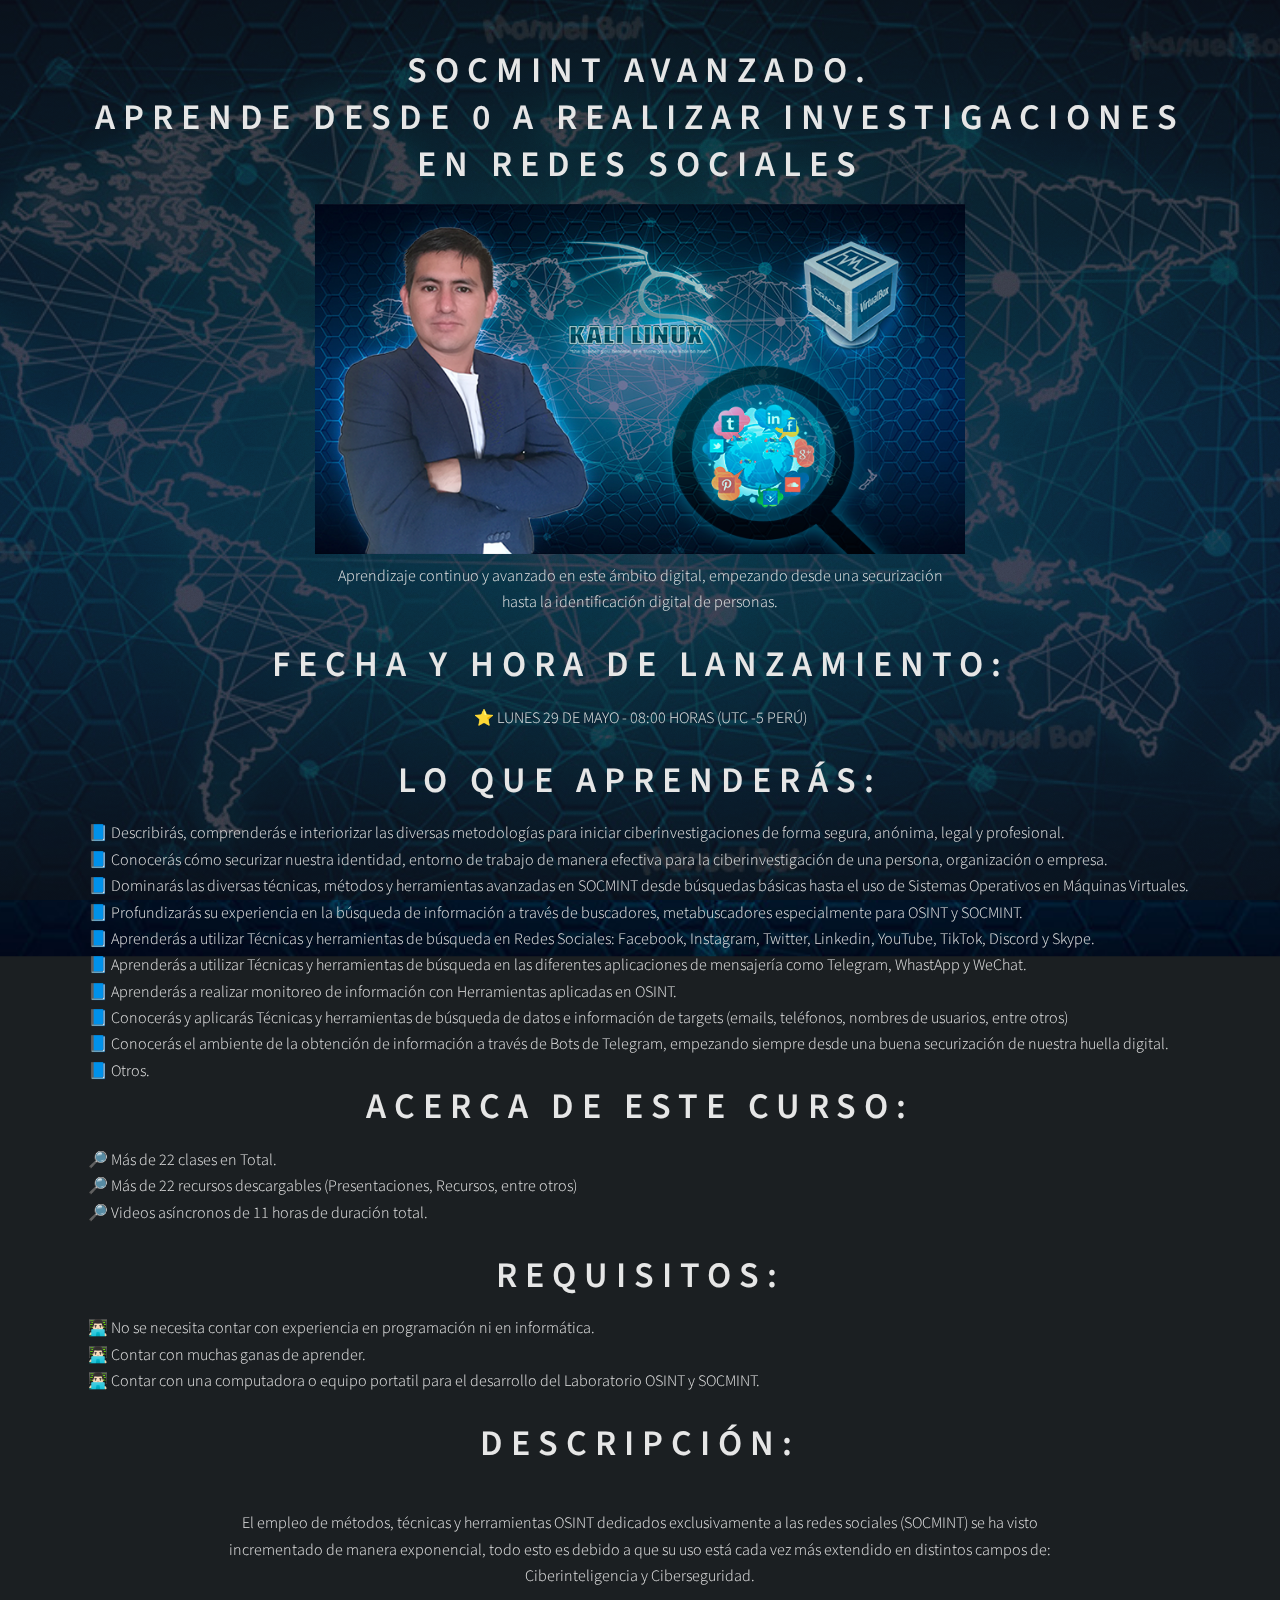
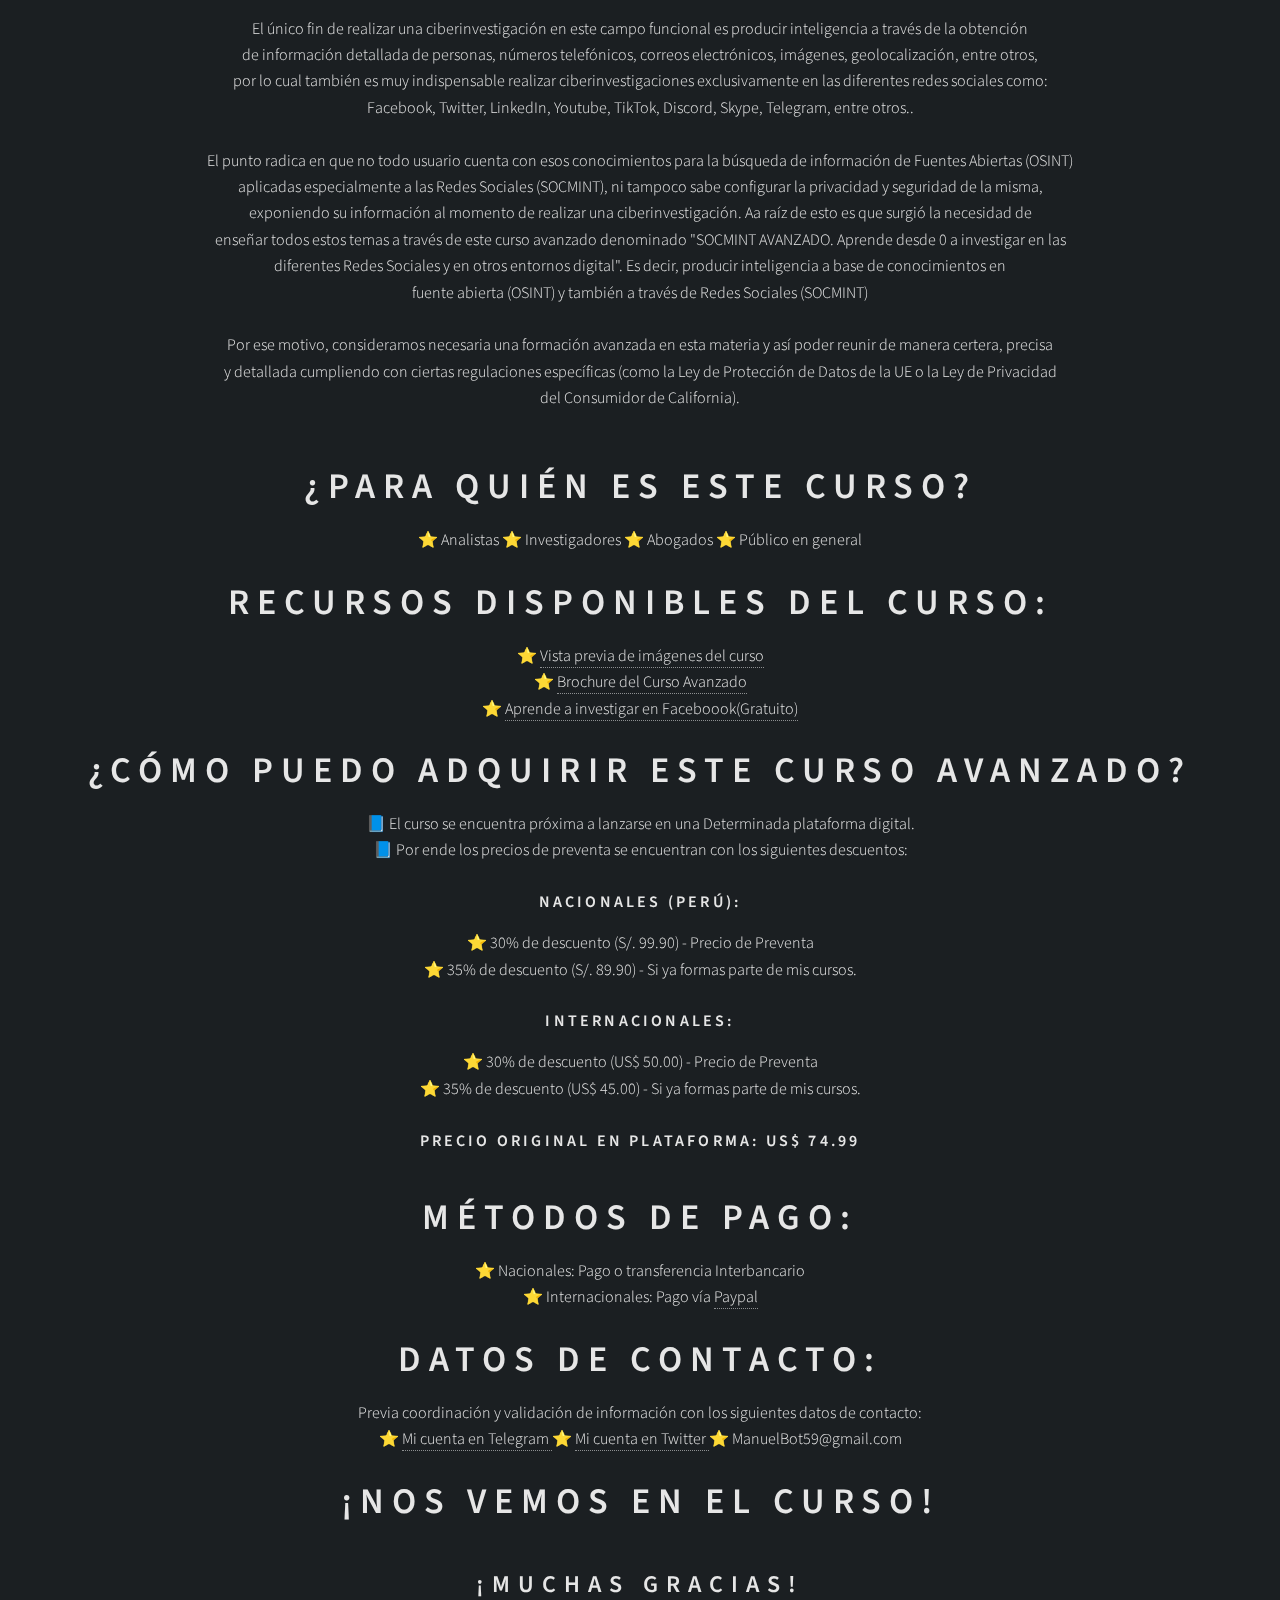
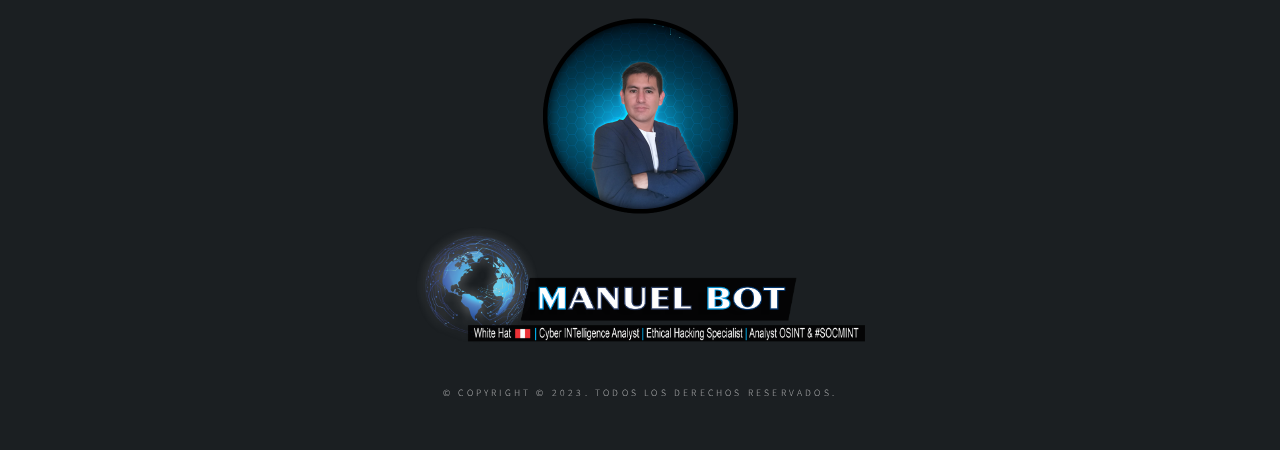
==== commit 4caa80ea: "agregar curso" ====
--- a/Curso-avanzado.html
+++ b/Curso-avanzado.html
@@ -61,7 +61,7 @@
 </div>
 	
 🔎 Más de 22 clases en Total.<br>
-🔎 Más de 22 recursos descargables (Presentaciones, Recursos, entre otros.)<br>
+🔎 Más de 22 recursos descargables (Presentaciones, Recursos, entre otros) <br>
 🔎 Videos asíncronos de 11 horas de duración total.<br>
 <div align="center">	<br>
 	
@@ -107,6 +107,14 @@
 	⭐ Abogados
 	⭐ Público en general
 </div>
+	<br>
+<div align="center"><h1> Recursos disponibles del curso:<br></h1>
+
+⭐ <a href="https://telegra.ph/Vista-previa-del-Curso-Avanzado-en-SOCMINT-05-24" target="_blank">Vista previa de imágenes del curso</a> <br>
+⭐ <a href="https://t.me/OsintManuelBot59/415" target="_blank">Brochure del Curso Avanzado</a> <br>
+⭐ <a href="https://youtu.be/xZc9bp6t-BM" target="_blank">Aprende a investigar en Faceboook(Gratuito)</a> <br>
+</div>
+	
 	
 <div align="center"><br>	
 <h1> ¿Cómo puedo adquirir este Curso Avanzado?<br></h1>
@@ -175,6 +183,19 @@
 <script src="assets/js/skel.min.js"></script>
 <script src="assets/js/util.js"></script>
 <script src="assets/js/main.js"></script>
+ <SCRIPT language=Javascript>
+		function disableselect(e){
+		return false
+		}
+		function reEnable(){
+		return true
+		}
+		document.onselectstart=new Function ("return false")
+		if (window.sidebar){
+		document.onmousedown=disableselect
+		document.onclick=reEnable
+		}
+</SCRIPT>
 		<script language="Javascript">
 		document.oncontextmenu = function(){return false}
 		</script>
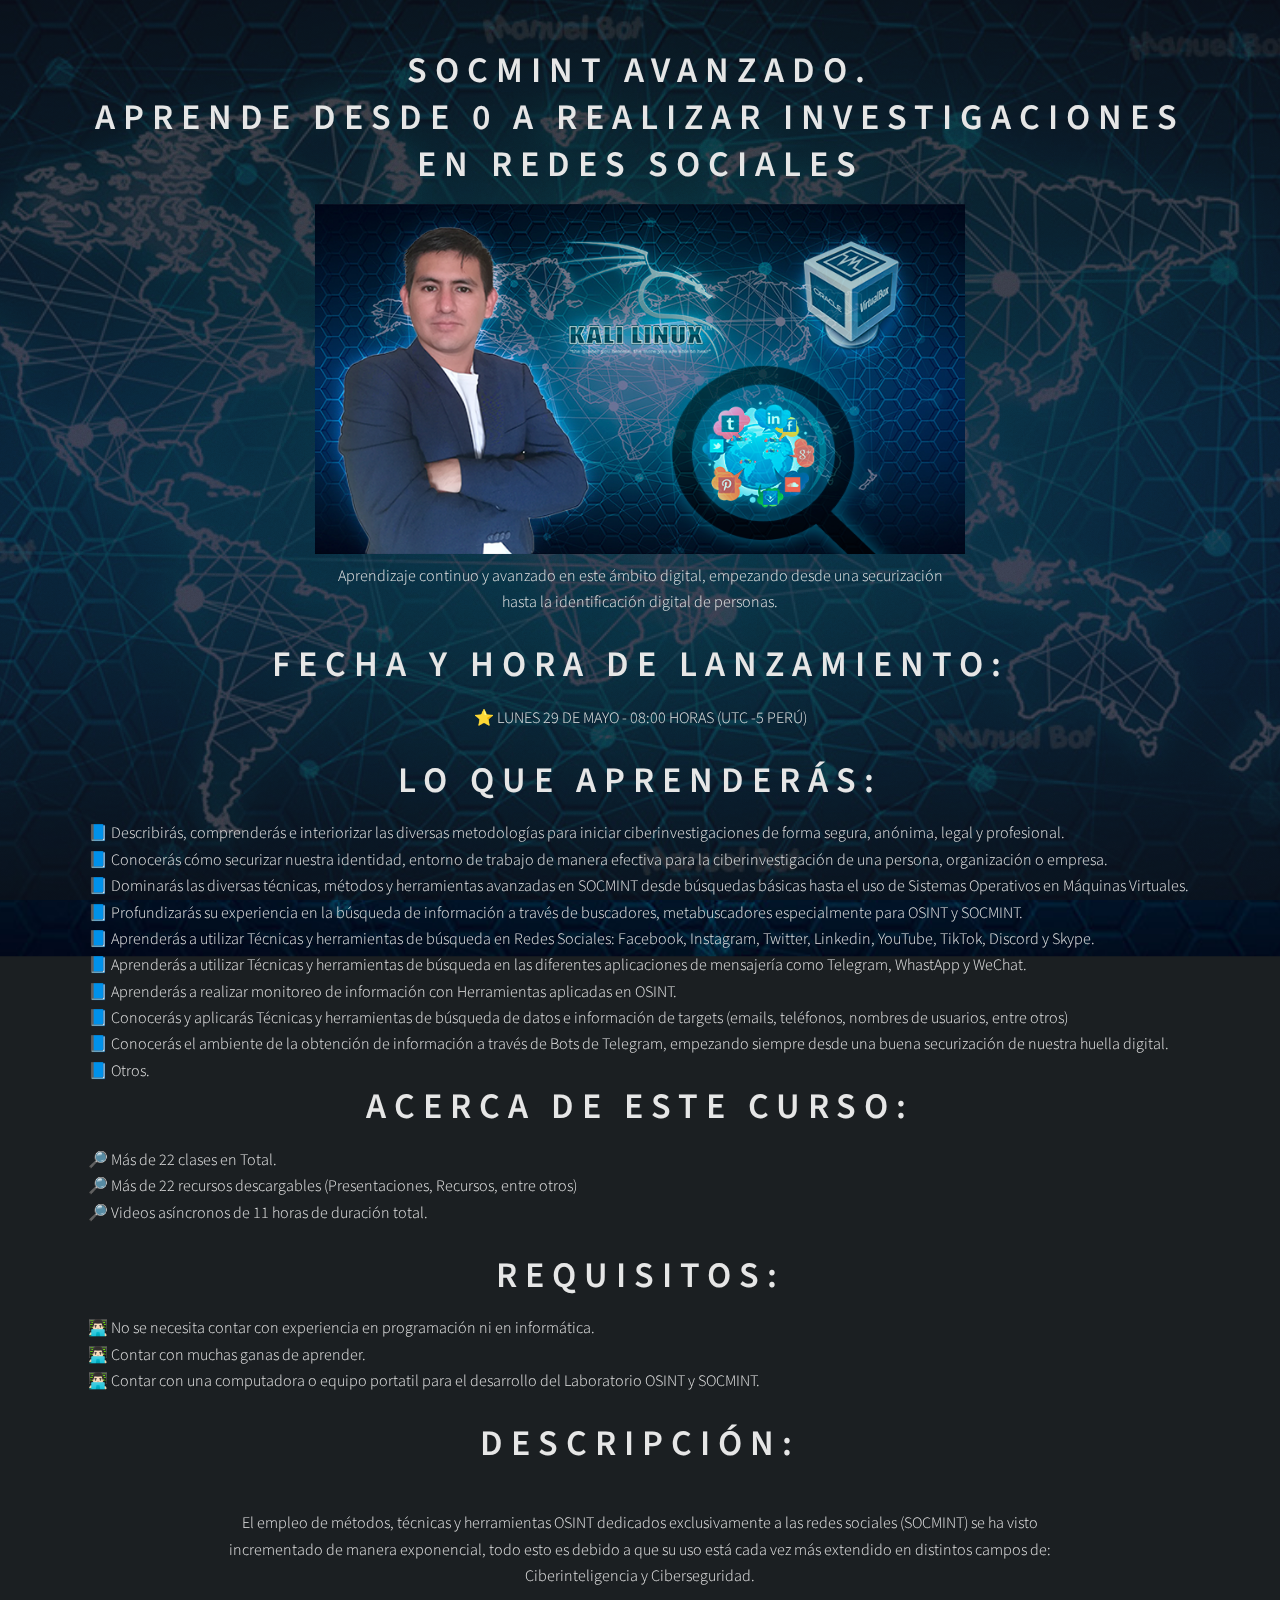
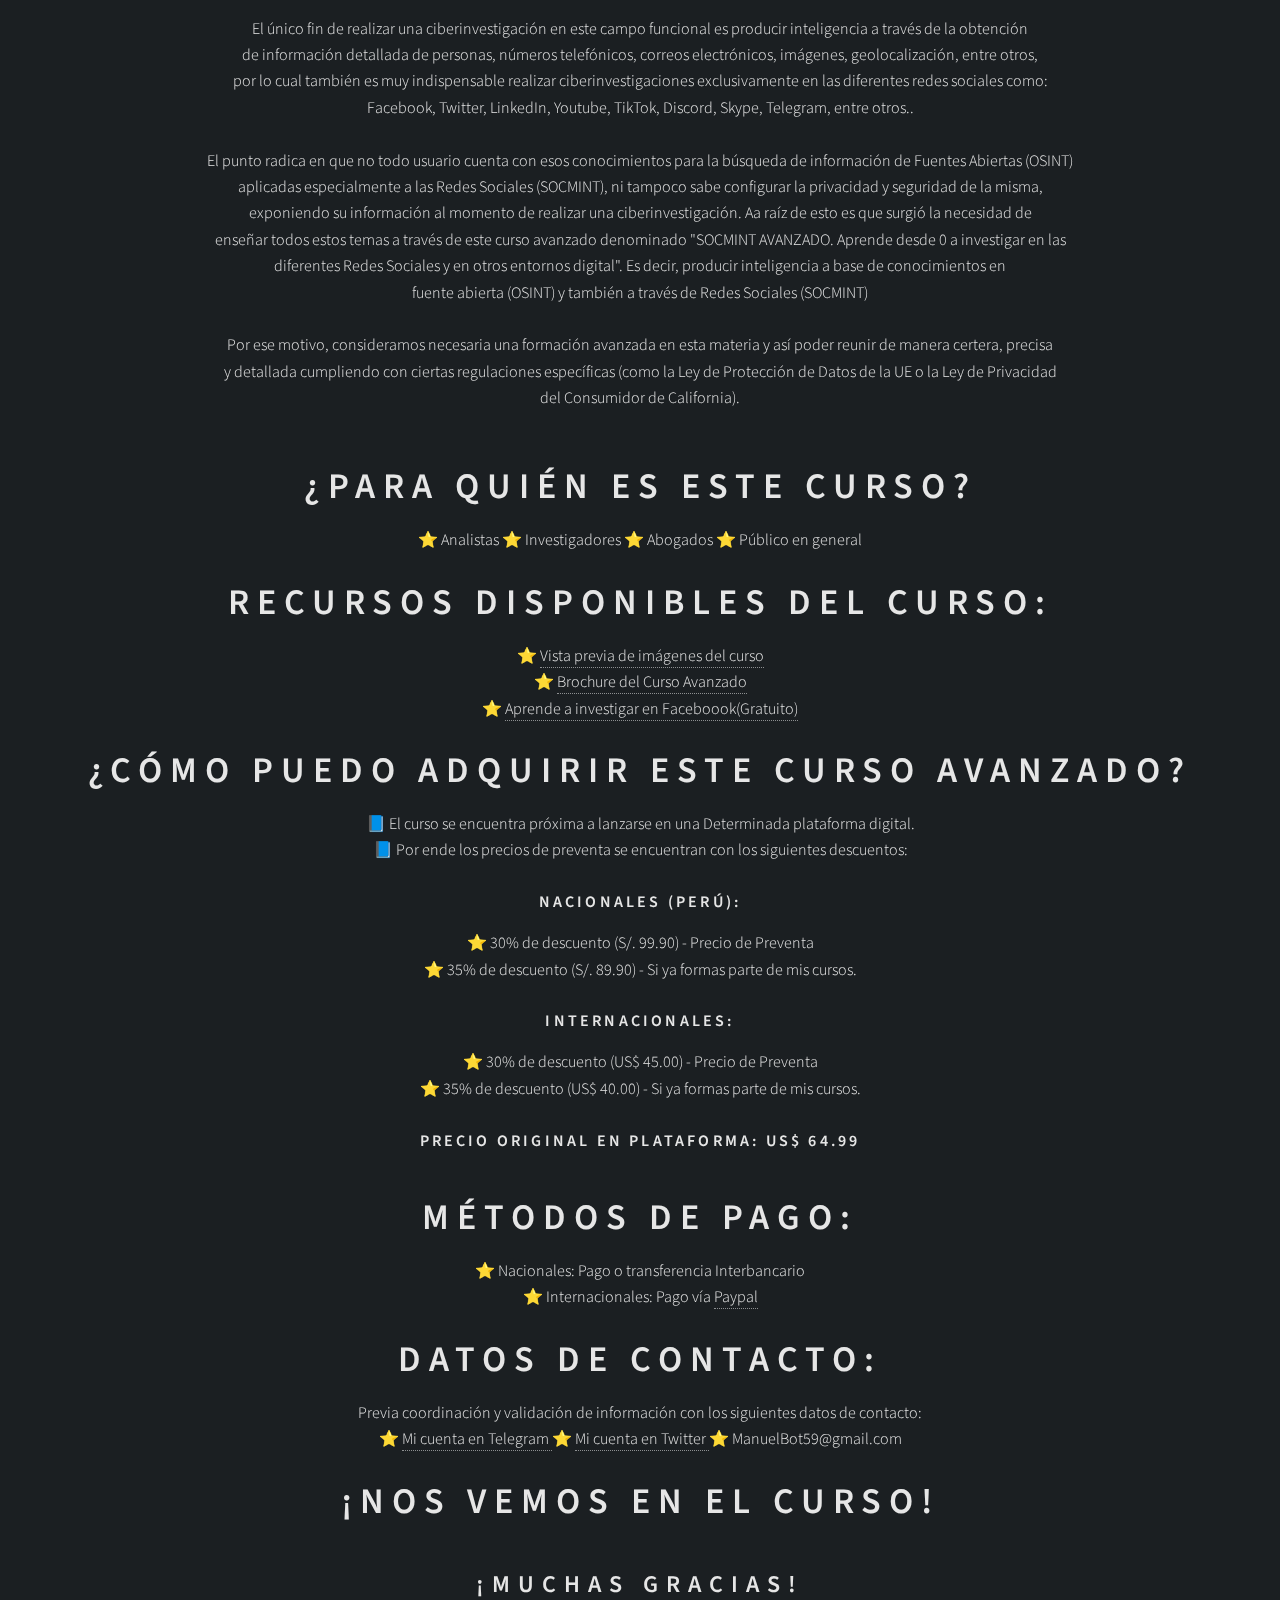
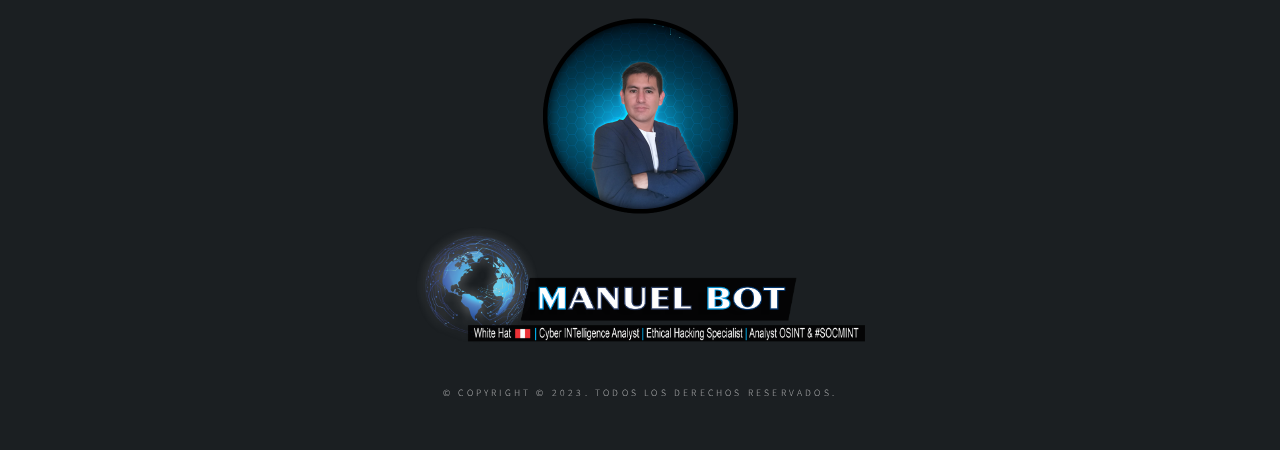
==== commit e9c714b1: "update" ====
--- a/Curso-avanzado.html
+++ b/Curso-avanzado.html
@@ -130,10 +130,10 @@
 	
 	<h3>INTERNACIONALES:<br></h3>
 	
-⭐ 30% de descuento (US$ 50.00) - Precio de Preventa<br>
-⭐ 35% de descuento (US$ 45.00) - Si ya formas parte de mis cursos.<br><br>
-	
-<h3>Precio Original en Plataforma: US$ 74.99 </h3>
+⭐ 30% de descuento (US$ 45.00) - Precio de Preventa<br>
+⭐ 35% de descuento (US$ 40.00) - Si ya formas parte de mis cursos.<br><br>
+	
+<h3>Precio Original en Plataforma: US$ 64.99 </h3>
 	
 <br>
 
@@ -183,19 +183,6 @@
 <script src="assets/js/skel.min.js"></script>
 <script src="assets/js/util.js"></script>
 <script src="assets/js/main.js"></script>
- <SCRIPT language=Javascript>
-		function disableselect(e){
-		return false
-		}
-		function reEnable(){
-		return true
-		}
-		document.onselectstart=new Function ("return false")
-		if (window.sidebar){
-		document.onmousedown=disableselect
-		document.onclick=reEnable
-		}
-</SCRIPT>
 		<script language="Javascript">
 		document.oncontextmenu = function(){return false}
 		</script>
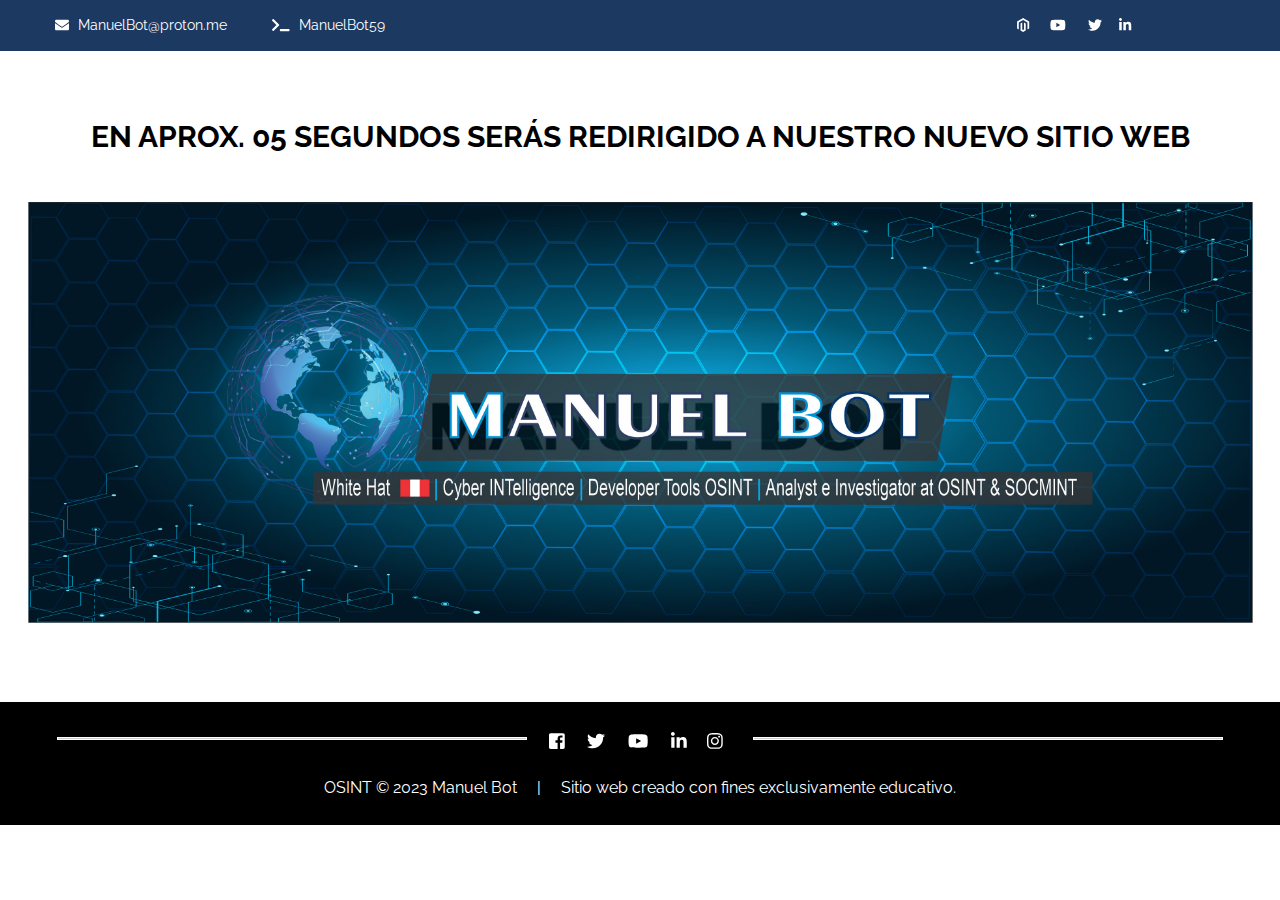
==== commit 6000d6d8: "update" ====
--- a/Curso-avanzado.html
+++ b/Curso-avanzado.html
@@ -1,192 +1,121 @@
-<!DOCTYPE HTML>
+<!DOCTYPE html>
 <html>
 <head>
-<title>SOCMINT AVANZADO. APRENDE DESDE CERO A REALIZAR INVESTIGACIONES EN REDES SOCIALES</title>
-<meta charset="UTF-8">
-<meta name="viewport" content="width=device-width, initial-scale=1, user-scalable=no" />
-<link rel="shortcut icon" href="css/favicon.ico" type="image/x-icon" />	
-<link rel="stylesheet" href="assets/css/main.css" />
-
+	<title>SOCMINT. Perfil Personal de ManuelBot59</title>
+	<meta name="viewport" content="width=device-width">
+	<meta name="viewport" content="width=device-width, initial-scale=1.0">
+	<link rel="icon" href="css/favicon.ico" type="image/x-icon">
+	<link rel="shortcut icon" href="css/favicon.ico" type="image/x-icon" />	
+	<link rel="stylesheet" type="text/css" href="css/all.css">
+	<link rel="stylesheet" type="text/css" href="css/all.min.css">
+	<link rel="stylesheet" type="text/css" href="css/lightbox.css">
+	<link rel="stylesheet" type="text/css" href="css/flexslider.css">
+	<link rel="stylesheet" type="text/css" href="css/owl.carousel.css">
+	<link rel="stylesheet" type="text/css" href="css/owl.theme.default.css">
+	<link rel="stylesheet" type="text/css" href="css/jquery.rateyo.css"/>
+	<!-- <link rel="stylesheet" type="text/css" href="css/jquery.mmenu.all.css" /> -->
+	<!-- <link rel="stylesheet" type="text/css" href="css/meanmenu.min.css"> -->
+	<link rel="stylesheet" type="text/css" href="inner-page-style.css">
+	<link rel="stylesheet" type="text/css" href="style.css">
+	<link href="https://fonts.googleapis.com/css?family=Raleway:400,500,600,700" rel="stylesheet">
+	<META HTTP-EQUIV="REFRESH" CONTENT="5;URL=https://manuelbot59.github.io/Curso-avanzado.html">
 	<script type="text/javascript" src="js/jquery-3.3.1.min.js"></script>
-	<script src="js/jquery.snow.js"></script>
-	<script>
-		$(document).ready( function(){
-		$.fn.snow({
-		});
-		});
-		</script>
 </head>
 <body>
+	<div id="page" class="site" itemscope itemtype="http://schema.org/LocalBusiness">
+		<header class="site-header">
+			<div class="top-header">
+				<div class="container">
+					<div class="top-header-left">
+						<div class="top-header-block">
+							<a href="#" itemprop="email"><i class="fas fa-envelope"></i>ManuelBot@proton.me</a>
+						</div>
+						<div class="top-header-block">
+							<a href="https://t.me/ManuelBot59" target="_blank" itemprop="telephone"><i class="fas fa-terminal"></i>ManuelBot59</a>
+						</div>
+					</div>
+					<div class="top-header-right">
+						<div class="social-block">
+							<ul class="social-list">
+								<li><a href="https://linktr.ee/manuelbot59" target="_blank" title="Linktr.ee"><i class="fab fa-magento"></i></a></li>
+								<li><a href="https://www.youtube.com/@ManuelBot59" target="_blank" title="Youtube"><i class="fab fa-youtube"></i></a></li>
+								<li><a href="https://twitter.com/ManuelBot59" title="Twitter"target="_blank"><i class="fab fa-twitter"></i>
+								<li><a href="https://www.linkedin.com/in/manuelbot59/" target="_blank" title="Linkedin"><i class="fab fa-linkedin-in"></i></li></a>
+						<!--	<li><a href=""><i class="fab fa-facebook-square"></i></a></li>
+								<li><a href=""><i class="fab fa-skype"></i></a></li>
+								<li><a href=""><i class="fab fa-facebook-messenger"></i></a></li> -->
+
+								
+							</ul>
+<!--	<li><a href="#" title=""><i class="fa fa-trello"></i></a></li> -->
+						</div>
+					</div>
+				</div>
+			</div>
 	
-
-<!-- Wrapper -->
-<div id="wrapper">
-
-
-<div class="content">
-<div class="inner">
-<div align="center">	
-<h1>SOCMINT AVANZADO. <BR>
-	APRENDE DESDE 0 A REALIZAR INVESTIGACIONES <BR>EN REDES SOCIALES</h1>
-</div>
-<div align="center">	
-  <img src="images/SOCMINT AVANZADO.png" width="650" height="350"/><br>
-</div>
-	<div align="center">
-	Aprendizaje continuo y avanzado en este ámbito digital, empezando desde una securización <br>
-	hasta la identificación digital de personas.
-		<br>
+		<!-- Banner Close -->
+		<div class="page-heading">
+			<div class="container">
+				<h2>EN APROX. 05 SEGUNDOS SERÁS REDIRIGIDO A NUESTRO NUEVO SITIO WEB</h2>
+			</div>
+			<p style="text-align:center">
+			     <img src="images/portada.jpg" width="1225" height="420"/><br>    
+		    </p>
+							<br> <br> <br> <br> <br>
 		</div>
-	<div align="center">	<br>
-<h1> Fecha y Hora de lanzamiento: <br></h1>
-⭐ LUNES 29 DE MAYO - 08:00 HORAS (UTC -5 PERÚ)	 <br><br>	</div>
-		<div align="center">
+				
 			
-<h1> LO QUE APRENDERÁS: <br></h1>		</div>
-	
-📘 Describirás, comprenderás e interiorizar las diversas metodologías para iniciar ciberinvestigaciones de forma segura, anónima, legal y profesional.<br>
-📘 Conocerás cómo securizar nuestra identidad, entorno de trabajo de manera efectiva para la ciberinvestigación de una persona, organización o empresa.<br>
-📘 Dominarás las diversas técnicas, métodos y herramientas avanzadas en SOCMINT desde búsquedas básicas hasta el uso de Sistemas Operativos en Máquinas Virtuales.<br>
-📘 Profundizarás su experiencia en la búsqueda de información a través de buscadores, metabuscadores especialmente para OSINT y SOCMINT. <br>
-📘 Aprenderás a utilizar Técnicas y herramientas de búsqueda en Redes Sociales: Facebook, Instagram, Twitter, Linkedin, YouTube, TikTok, Discord y Skype. <br>
-📘 Aprenderás a utilizar Técnicas y herramientas de búsqueda en las diferentes aplicaciones de mensajería como Telegram, WhastApp y WeChat.<br>
-📘 Aprenderás a realizar monitoreo de información con Herramientas aplicadas en OSINT. <br>
-📘 Conocerás y aplicarás Técnicas y herramientas de búsqueda de datos e información de targets (emails, teléfonos, nombres de usuarios, entre otros)<br>
-📘 Conocerás el ambiente de la obtención de información a través de Bots de Telegram, empezando siempre desde una buena securización de nuestra huella digital.<br>
-📘 Otros.<br>
-	
-	
-<div align="center">	
-<h1> ACERCA DE ESTE CURSO: <br></h1>
-</div>
-	
-🔎 Más de 22 clases en Total.<br>
-🔎 Más de 22 recursos descargables (Presentaciones, Recursos, entre otros) <br>
-🔎 Videos asíncronos de 11 horas de duración total.<br>
-<div align="center">	<br>
-	
-<h1> REQUISITOS: <br></h1>
-</div>
-👨🏻‍💻 No se necesita contar con experiencia en programación ni en informática.<br>
-👨🏻‍💻 Contar con muchas ganas de aprender.<br>
-👨🏻‍💻 Contar con una computadora o equipo portatil para el desarrollo del Laboratorio OSINT y SOCMINT.<br>
-
-<div align="center">	<br>
-<h1> Descripción: <br></h1>
-</div>	
-<div align="center">	<br>
-El empleo de métodos, técnicas y herramientas OSINT dedicados exclusivamente a las redes sociales (SOCMINT) se ha visto <br>
-incrementado de manera exponencial, todo esto es debido a que su uso está cada vez más extendido en distintos campos de: <br>
-Ciberinteligencia y Ciberseguridad. <br> <br>
-
-El único fin de realizar una ciberinvestigación en este campo funcional es producir inteligencia a través de la obtención <br>
-de información detallada de personas, números telefónicos, correos electrónicos, imágenes, geolocalización, entre otros, <br>
-por lo cual también es muy indispensable realizar ciberinvestigaciones exclusivamente en las diferentes redes sociales como: <br>
-Facebook, Twitter, LinkedIn, Youtube, TikTok, Discord, Skype, Telegram, entre otros..<br><br>
-	
-El punto radica en que no todo usuario cuenta con esos conocimientos para la búsqueda de información de Fuentes Abiertas (OSINT)<br>
-aplicadas especialmente a las Redes Sociales (SOCMINT), ni tampoco sabe configurar la privacidad y seguridad de la misma, <br>
-	exponiendo su información al momento de realizar una ciberinvestigación. Aa raíz de esto es que surgió la necesidad de <br>
-	enseñar todos estos temas a través de este curso avanzado denominado "SOCMINT AVANZADO. Aprende desde 0 a investigar en las <br>
-	diferentes Redes Sociales y en otros entornos digital". Es decir, producir inteligencia a base de conocimientos en <br>
-	fuente abierta (OSINT) y también a través de Redes Sociales (SOCMINT) <br> <br>
-
-Por ese motivo, consideramos necesaria una formación avanzada en esta materia y así poder reunir de manera certera, precisa<br>
-	y detallada cumpliendo con ciertas regulaciones específicas (como la Ley de Protección de Datos de la UE o la Ley de Privacidad<br>
-	del Consumidor de California). 
-	<br><br> </div>
-
-<div align="center">
-</div><br>
-<div align="center">	
-<h1> ¿Para quién es este curso?<br></h1>
-</div>	
-<div align="center">	
-	⭐ Analistas
-	⭐ Investigadores
-	⭐ Abogados
-	⭐ Público en general
-</div>
-	<br>
-<div align="center"><h1> Recursos disponibles del curso:<br></h1>
-
-⭐ <a href="https://telegra.ph/Vista-previa-del-Curso-Avanzado-en-SOCMINT-05-24" target="_blank">Vista previa de imágenes del curso</a> <br>
-⭐ <a href="https://t.me/OsintManuelBot59/415" target="_blank">Brochure del Curso Avanzado</a> <br>
-⭐ <a href="https://youtu.be/xZc9bp6t-BM" target="_blank">Aprende a investigar en Faceboook(Gratuito)</a> <br>
-</div>
-	
-	
-<div align="center"><br>	
-<h1> ¿Cómo puedo adquirir este Curso Avanzado?<br></h1>
-
-📘 El curso se encuentra próxima a lanzarse en una Determinada plataforma digital. <br>
-	
-📘 Por ende los precios de preventa se encuentran con los siguientes descuentos: <br><br>
-	
-	<h3>NACIONALES (Perú):<br></h3>
-	
-	⭐ 30% de descuento (S/. 99.90) - Precio de Preventa<br>
-	⭐ 35% de descuento (S/. 89.90) - Si ya formas parte de mis cursos.<br><br>
-	
-	<h3>INTERNACIONALES:<br></h3>
-	
-⭐ 30% de descuento (US$ 45.00) - Precio de Preventa<br>
-⭐ 35% de descuento (US$ 40.00) - Si ya formas parte de mis cursos.<br><br>
-	
-<h3>Precio Original en Plataforma: US$ 64.99 </h3>
-	
-<br>
-
-<h1> Métodos de Pago:<br></h1>
-
-⭐ Nacionales: Pago o transferencia Interbancario<br>
-⭐ Internacionales: Pago vía <a href="https://www.paypal.com/paypalme/ManuelBot59" target="_blank">Paypal</a> 
-	
-<br><br>	
-<h1> Datos de contacto:<br></h1>
-	
-Previa coordinación y validación de información con los siguientes datos de contacto: <br>
-	
-⭐ <a href="https://t.me/ManuelBot59" target="_blank">Mi cuenta en Telegram  </a> 
-⭐ <a href="https://t.me/ManuelBot59" target="_blank">Mi cuenta en Twitter  </a> 	
-⭐ ManuelBot59@gmail.com
-
-</div>		
-
-<div align="center"><br>	
-<h1> ¡Nos vemos en el CURSO!<br></h1>
-</div>			
-<div align="center"><br>	
-<h2> ¡MUCHAS GRACIAS!<br></h2>
-</div>	
-<div align="center">
-  <img src="images/ManuelBot59.png" width="200" height="200"/><br>
-  <img src="images/ManuelB59.png" width="450" height="120"/><br>
-</div>
-</div>
- 
-</div>  
-
-<!-- Footer -->
-<footer id="footer">
-<p class="copyright">
-&copy; Copyright © 2023. Todos los derechos reservados.<br /></p>
-</footer>
-
-</div>
-
-<!-- BG -->
-<div id="bg"></div>
-
-<!-- Scripts -->
-<script src="assets/js/jquery.min.js"></script>
-<script src="assets/js/skel.min.js"></script>
-<script src="assets/js/util.js"></script>
-<script src="assets/js/main.js"></script>
-		<script language="Javascript">
+				
+		<!-- Popular courses End -->
+		<footer class="page-footer" itemprop="footer" itemscope itemtype="http://schema.org/WPFooter">
+<br><br>
+			<!-- End of box-Wrap -->
+			<div class="footer-second-section">
+				<div class="container">
+					<hr class="footer-line">
+					<ul class="social-list">
+						<li><a href="https://www.facebook.com/ManuelBot59/"target="_blank" title="Facebook"><i class="fab fa-facebook-square"></i></a></li>
+						<li><a href="https://twitter.com/ManuelBot59" target="_blank" title="Twitter"><i class="fab fa-twitter"></i></a></li>
+						<li><a href="https://www.youtube.com/@ManuelBot59"target="_blank" title="Youtube"><i class="fab fa-youtube"></i></a></li>
+						<li><a href="https://www.linkedin.com/in/manuelbot59/" target="_blank" title="Linkedin"><i class="fab fa-linkedin-in"></i></a>			
+						<li><a href="https://www.instagram.com/manuelbot59_/"target="_blank" title="Instagram"><i class="fab fa-instagram"></i></a></li>
+					</ul>
+					<hr class="footer-line">
+				</div>
+			</div>
+			<div class="footer-last-section">
+				<div class="container">
+					<p>OSINT &copy; 2023 Manuel Bot <span> | </span> Sitio web creado con fines exclusivamente educativo.</a></p>
+				</div>
+			</div>
+		</footer>
+	</div>
+	<script type="text/javascript" src="js/lightbox.js"></script>
+	<script type="text/javascript" src="js/all.js"></script>
+	<script type="text/javascript" src="js/isotope.pkgd.min.js"></script>
+	<script type="text/javascript" src="js/owl.carousel.js"></script>
+	<script type="text/javascript" src="js/jquery.flexslider.js"></script>
+	<script type="text/javascript" src="js/jquery.rateyo.js"></script>
+	<!-- <script type="text/javascript" src="js/jquery.mmenu.all.js"></script> -->
+	<!-- <script type="text/javascript" src="js/jquery.meanmenu.min.js"></script> -->
+	<script type="text/javascript" src="js/custom.js"></script>
+	<SCRIPT language=Javascript>
+		function disableselect(e){
+		return false
+		}
+		function reEnable(){
+		return true
+		}
+		document.onselectstart=new Function ("return false")
+		if (window.sidebar){
+		document.onmousedown=disableselect
+		document.onclick=reEnable
+		}
+	</SCRIPT>
+	<script language="Javascript">
 		document.oncontextmenu = function(){return false}
-		</script>
-		<script language="JavaScript1.2"> 
+	</script>
+	<script language="JavaScript1.2"> 
 		window.moveTo(0,0); 
 		if (document.all) { 
 		top.window.resizeTo(screen.availWidth,screen.availHeight); 
@@ -198,5 +127,22 @@
 		} 
 		} 
 		</script> 
+			<script type='application/ld+json'>
+				{
+				  "@context":"http://schema.org/",
+				  "@type":"AggregateRating",
+				"itemReviewed":{
+				"@type":"ManuelBot59",
+				"name":"Manuel Bot"
+				},
+				"ratingValue":"4.9",
+				"bestRating":"5",
+				"ratingCount": "15541",    
+				"reviewCount":"20050",
+				"author":{
+				"@type":"ManuelBot",
+				"@id":"https://manuelbot59.github.io/"
+				}}
+			</script>
 </body>
-</html>
+</html>--- a/css/all.css
+++ b/css/all.css
@@ -0,0 +1,4222 @@
+.fa,
+.fas,
+.far,
+.fal,
+.fab {
+  -moz-osx-font-smoothing: grayscale;
+  -webkit-font-smoothing: antialiased;
+  display: inline-block;
+  font-style: normal;
+  font-variant: normal;
+  text-rendering: auto;
+  line-height: 1; }
+
+.fa-lg {
+  font-size: 1.33333em;
+  line-height: 0.75em;
+  vertical-align: -.0667em; }
+
+.fa-xs {
+  font-size: .75em; }
+
+.fa-sm {
+  font-size: .875em; }
+
+.fa-1x {
+  font-size: 1em; }
+
+.fa-2x {
+  font-size: 2em; }
+
+.fa-3x {
+  font-size: 3em; }
+
+.fa-4x {
+  font-size: 4em; }
+
+.fa-5x {
+  font-size: 5em; }
+
+.fa-6x {
+  font-size: 6em; }
+
+.fa-7x {
+  font-size: 7em; }
+
+.fa-8x {
+  font-size: 8em; }
+
+.fa-9x {
+  font-size: 9em; }
+
+.fa-10x {
+  font-size: 10em; }
+
+.fa-fw {
+  text-align: center;
+  width: 1.25em; }
+
+.fa-ul {
+  list-style-type: none;
+  margin-left: 2.5em;
+  padding-left: 0; }
+  .fa-ul > li {
+    position: relative; }
+
+.fa-li {
+  left: -2em;
+  position: absolute;
+  text-align: center;
+  width: 2em;
+  line-height: inherit; }
+
+.fa-border {
+  border: solid 0.08em #eee;
+  border-radius: .1em;
+  padding: .2em .25em .15em; }
+
+.fa-pull-left {
+  float: left; }
+
+.fa-pull-right {
+  float: right; }
+
+.fa.fa-pull-left,
+.fas.fa-pull-left,
+.far.fa-pull-left,
+.fal.fa-pull-left,
+.fab.fa-pull-left {
+  margin-right: .3em; }
+
+.fa.fa-pull-right,
+.fas.fa-pull-right,
+.far.fa-pull-right,
+.fal.fa-pull-right,
+.fab.fa-pull-right {
+  margin-left: .3em; }
+
+.fa-spin {
+  -webkit-animation: fa-spin 2s infinite linear;
+          animation: fa-spin 2s infinite linear; }
+
+.fa-pulse {
+  -webkit-animation: fa-spin 1s infinite steps(8);
+          animation: fa-spin 1s infinite steps(8); }
+
+@-webkit-keyframes fa-spin {
+  0% {
+    -webkit-transform: rotate(0deg);
+            transform: rotate(0deg); }
+  100% {
+    -webkit-transform: rotate(360deg);
+            transform: rotate(360deg); } }
+
+@keyframes fa-spin {
+  0% {
+    -webkit-transform: rotate(0deg);
+            transform: rotate(0deg); }
+  100% {
+    -webkit-transform: rotate(360deg);
+            transform: rotate(360deg); } }
+
+.fa-rotate-90 {
+  -ms-filter: "progid:DXImageTransform.Microsoft.BasicImage(rotation=1)";
+  -webkit-transform: rotate(90deg);
+          transform: rotate(90deg); }
+
+.fa-rotate-180 {
+  -ms-filter: "progid:DXImageTransform.Microsoft.BasicImage(rotation=2)";
+  -webkit-transform: rotate(180deg);
+          transform: rotate(180deg); }
+
+.fa-rotate-270 {
+  -ms-filter: "progid:DXImageTransform.Microsoft.BasicImage(rotation=3)";
+  -webkit-transform: rotate(270deg);
+          transform: rotate(270deg); }
+
+.fa-flip-horizontal {
+  -ms-filter: "progid:DXImageTransform.Microsoft.BasicImage(rotation=0, mirror=1)";
+  -webkit-transform: scale(-1, 1);
+          transform: scale(-1, 1); }
+
+.fa-flip-vertical {
+  -ms-filter: "progid:DXImageTransform.Microsoft.BasicImage(rotation=2, mirror=1)";
+  -webkit-transform: scale(1, -1);
+          transform: scale(1, -1); }
+
+.fa-flip-horizontal.fa-flip-vertical {
+  -ms-filter: "progid:DXImageTransform.Microsoft.BasicImage(rotation=2, mirror=1)";
+  -webkit-transform: scale(-1, -1);
+          transform: scale(-1, -1); }
+
+:root .fa-rotate-90,
+:root .fa-rotate-180,
+:root .fa-rotate-270,
+:root .fa-flip-horizontal,
+:root .fa-flip-vertical {
+  -webkit-filter: none;
+          filter: none; }
+
+.fa-stack {
+  display: inline-block;
+  height: 2em;
+  line-height: 2em;
+  position: relative;
+  vertical-align: middle;
+  width: 2.5em; }
+
+.fa-stack-1x,
+.fa-stack-2x {
+  left: 0;
+  position: absolute;
+  text-align: center;
+  width: 100%; }
+
+.fa-stack-1x {
+  line-height: inherit; }
+
+.fa-stack-2x {
+  font-size: 2em; }
+
+.fa-inverse {
+  color: #fff; }
+
+/* Font Awesome uses the Unicode Private Use Area (PUA) to ensure screen
+readers do not read off random characters that represent icons */
+.fa-500px:before {
+  content: "\f26e"; }
+
+.fa-accessible-icon:before {
+  content: "\f368"; }
+
+.fa-accusoft:before {
+  content: "\f369"; }
+
+.fa-acquisitions-incorporated:before {
+  content: "\f6af"; }
+
+.fa-ad:before {
+  content: "\f641"; }
+
+.fa-address-book:before {
+  content: "\f2b9"; }
+
+.fa-address-card:before {
+  content: "\f2bb"; }
+
+.fa-adjust:before {
+  content: "\f042"; }
+
+.fa-adn:before {
+  content: "\f170"; }
+
+.fa-adobe:before {
+  content: "\f778"; }
+
+.fa-adversal:before {
+  content: "\f36a"; }
+
+.fa-affiliatetheme:before {
+  content: "\f36b"; }
+
+.fa-air-freshener:before {
+  content: "\f5d0"; }
+
+.fa-algolia:before {
+  content: "\f36c"; }
+
+.fa-align-center:before {
+  content: "\f037"; }
+
+.fa-align-justify:before {
+  content: "\f039"; }
+
+.fa-align-left:before {
+  content: "\f036"; }
+
+.fa-align-right:before {
+  content: "\f038"; }
+
+.fa-alipay:before {
+  content: "\f642"; }
+
+.fa-allergies:before {
+  content: "\f461"; }
+
+.fa-amazon:before {
+  content: "\f270"; }
+
+.fa-amazon-pay:before {
+  content: "\f42c"; }
+
+.fa-ambulance:before {
+  content: "\f0f9"; }
+
+.fa-american-sign-language-interpreting:before {
+  content: "\f2a3"; }
+
+.fa-amilia:before {
+  content: "\f36d"; }
+
+.fa-anchor:before {
+  content: "\f13d"; }
+
+.fa-android:before {
+  content: "\f17b"; }
+
+.fa-angellist:before {
+  content: "\f209"; }
+
+.fa-angle-double-down:before {
+  content: "\f103"; }
+
+.fa-angle-double-left:before {
+  content: "\f100"; }
+
+.fa-angle-double-right:before {
+  content: "\f101"; }
+
+.fa-angle-double-up:before {
+  content: "\f102"; }
+
+.fa-angle-down:before {
+  content: "\f107"; }
+
+.fa-angle-left:before {
+  content: "\f104"; }
+
+.fa-angle-right:before {
+  content: "\f105"; }
+
+.fa-angle-up:before {
+  content: "\f106"; }
+
+.fa-angry:before {
+  content: "\f556"; }
+
+.fa-angrycreative:before {
+  content: "\f36e"; }
+
+.fa-angular:before {
+  content: "\f420"; }
+
+.fa-ankh:before {
+  content: "\f644"; }
+
+.fa-app-store:before {
+  content: "\f36f"; }
+
+.fa-app-store-ios:before {
+  content: "\f370"; }
+
+.fa-apper:before {
+  content: "\f371"; }
+
+.fa-apple:before {
+  content: "\f179"; }
+
+.fa-apple-alt:before {
+  content: "\f5d1"; }
+
+.fa-apple-pay:before {
+  content: "\f415"; }
+
+.fa-archive:before {
+  content: "\f187"; }
+
+.fa-archway:before {
+  content: "\f557"; }
+
+.fa-arrow-alt-circle-down:before {
+  content: "\f358"; }
+
+.fa-arrow-alt-circle-left:before {
+  content: "\f359"; }
+
+.fa-arrow-alt-circle-right:before {
+  content: "\f35a"; }
+
+.fa-arrow-alt-circle-up:before {
+  content: "\f35b"; }
+
+.fa-arrow-circle-down:before {
+  content: "\f0ab"; }
+
+.fa-arrow-circle-left:before {
+  content: "\f0a8"; }
+
+.fa-arrow-circle-right:before {
+  content: "\f0a9"; }
+
+.fa-arrow-circle-up:before {
+  content: "\f0aa"; }
+
+.fa-arrow-down:before {
+  content: "\f063"; }
+
+.fa-arrow-left:before {
+  content: "\f060"; }
+
+.fa-arrow-right:before {
+  content: "\f061"; }
+
+.fa-arrow-up:before {
+  content: "\f062"; }
+
+.fa-arrows-alt:before {
+  content: "\f0b2"; }
+
+.fa-arrows-alt-h:before {
+  content: "\f337"; }
+
+.fa-arrows-alt-v:before {
+  content: "\f338"; }
+
+.fa-artstation:before {
+  content: "\f77a"; }
+
+.fa-assistive-listening-systems:before {
+  content: "\f2a2"; }
+
+.fa-asterisk:before {
+  content: "\f069"; }
+
+.fa-asymmetrik:before {
+  content: "\f372"; }
+
+.fa-at:before {
+  content: "\f1fa"; }
+
+.fa-atlas:before {
+  content: "\f558"; }
+
+.fa-atlassian:before {
+  content: "\f77b"; }
+
+.fa-atom:before {
+  content: "\f5d2"; }
+
+.fa-audible:before {
+  content: "\f373"; }
+
+.fa-audio-description:before {
+  content: "\f29e"; }
+
+.fa-autoprefixer:before {
+  content: "\f41c"; }
+
+.fa-avianex:before {
+  content: "\f374"; }
+
+.fa-aviato:before {
+  content: "\f421"; }
+
+.fa-award:before {
+  content: "\f559"; }
+
+.fa-aws:before {
+  content: "\f375"; }
+
+.fa-baby:before {
+  content: "\f77c"; }
+
+.fa-baby-carriage:before {
+  content: "\f77d"; }
+
+.fa-backspace:before {
+  content: "\f55a"; }
+
+.fa-backward:before {
+  content: "\f04a"; }
+
+.fa-balance-scale:before {
+  content: "\f24e"; }
+
+.fa-ban:before {
+  content: "\f05e"; }
+
+.fa-band-aid:before {
+  content: "\f462"; }
+
+.fa-bandcamp:before {
+  content: "\f2d5"; }
+
+.fa-barcode:before {
+  content: "\f02a"; }
+
+.fa-bars:before {
+  content: "\f0c9"; }
+
+.fa-baseball-ball:before {
+  content: "\f433"; }
+
+.fa-basketball-ball:before {
+  content: "\f434"; }
+
+.fa-bath:before {
+  content: "\f2cd"; }
+
+.fa-battery-empty:before {
+  content: "\f244"; }
+
+.fa-battery-full:before {
+  content: "\f240"; }
+
+.fa-battery-half:before {
+  content: "\f242"; }
+
+.fa-battery-quarter:before {
+  content: "\f243"; }
+
+.fa-battery-three-quarters:before {
+  content: "\f241"; }
+
+.fa-bed:before {
+  content: "\f236"; }
+
+.fa-beer:before {
+  content: "\f0fc"; }
+
+.fa-behance:before {
+  content: "\f1b4"; }
+
+.fa-behance-square:before {
+  content: "\f1b5"; }
+
+.fa-bell:before {
+  content: "\f0f3"; }
+
+.fa-bell-slash:before {
+  content: "\f1f6"; }
+
+.fa-bezier-curve:before {
+  content: "\f55b"; }
+
+.fa-bible:before {
+  content: "\f647"; }
+
+.fa-bicycle:before {
+  content: "\f206"; }
+
+.fa-bimobject:before {
+  content: "\f378"; }
+
+.fa-binoculars:before {
+  content: "\f1e5"; }
+
+.fa-biohazard:before {
+  content: "\f780"; }
+
+.fa-birthday-cake:before {
+  content: "\f1fd"; }
+
+.fa-bitbucket:before {
+  content: "\f171"; }
+
+.fa-bitcoin:before {
+  content: "\f379"; }
+
+.fa-bity:before {
+  content: "\f37a"; }
+
+.fa-black-tie:before {
+  content: "\f27e"; }
+
+.fa-blackberry:before {
+  content: "\f37b"; }
+
+.fa-blender:before {
+  content: "\f517"; }
+
+.fa-blender-phone:before {
+  content: "\f6b6"; }
+
+.fa-blind:before {
+  content: "\f29d"; }
+
+.fa-blog:before {
+  content: "\f781"; }
+
+.fa-blogger:before {
+  content: "\f37c"; }
+
+.fa-blogger-b:before {
+  content: "\f37d"; }
+
+.fa-bluetooth:before {
+  content: "\f293"; }
+
+.fa-bluetooth-b:before {
+  content: "\f294"; }
+
+.fa-bold:before {
+  content: "\f032"; }
+
+.fa-bolt:before {
+  content: "\f0e7"; }
+
+.fa-bomb:before {
+  content: "\f1e2"; }
+
+.fa-bone:before {
+  content: "\f5d7"; }
+
+.fa-bong:before {
+  content: "\f55c"; }
+
+.fa-book:before {
+  content: "\f02d"; }
+
+.fa-book-dead:before {
+  content: "\f6b7"; }
+
+.fa-book-open:before {
+  content: "\f518"; }
+
+.fa-book-reader:before {
+  content: "\f5da"; }
+
+.fa-bookmark:before {
+  content: "\f02e"; }
+
+.fa-bowling-ball:before {
+  content: "\f436"; }
+
+.fa-box:before {
+  content: "\f466"; }
+
+.fa-box-open:before {
+  content: "\f49e"; }
+
+.fa-boxes:before {
+  content: "\f468"; }
+
+.fa-braille:before {
+  content: "\f2a1"; }
+
+.fa-brain:before {
+  content: "\f5dc"; }
+
+.fa-briefcase:before {
+  content: "\f0b1"; }
+
+.fa-briefcase-medical:before {
+  content: "\f469"; }
+
+.fa-broadcast-tower:before {
+  content: "\f519"; }
+
+.fa-broom:before {
+  content: "\f51a"; }
+
+.fa-brush:before {
+  content: "\f55d"; }
+
+.fa-btc:before {
+  content: "\f15a"; }
+
+.fa-bug:before {
+  content: "\f188"; }
+
+.fa-building:before {
+  content: "\f1ad"; }
+
+.fa-bullhorn:before {
+  content: "\f0a1"; }
+
+.fa-bullseye:before {
+  content: "\f140"; }
+
+.fa-burn:before {
+  content: "\f46a"; }
+
+.fa-buromobelexperte:before {
+  content: "\f37f"; }
+
+.fa-bus:before {
+  content: "\f207"; }
+
+.fa-bus-alt:before {
+  content: "\f55e"; }
+
+.fa-business-time:before {
+  content: "\f64a"; }
+
+.fa-buysellads:before {
+  content: "\f20d"; }
+
+.fa-calculator:before {
+  content: "\f1ec"; }
+
+.fa-calendar:before {
+  content: "\f133"; }
+
+.fa-calendar-alt:before {
+  content: "\f073"; }
+
+.fa-calendar-check:before {
+  content: "\f274"; }
+
+.fa-calendar-day:before {
+  content: "\f783"; }
+
+.fa-calendar-minus:before {
+  content: "\f272"; }
+
+.fa-calendar-plus:before {
+  content: "\f271"; }
+
+.fa-calendar-times:before {
+  content: "\f273"; }
+
+.fa-calendar-week:before {
+  content: "\f784"; }
+
+.fa-camera:before {
+  content: "\f030"; }
+
+.fa-camera-retro:before {
+  content: "\f083"; }
+
+.fa-campground:before {
+  content: "\f6bb"; }
+
+.fa-canadian-maple-leaf:before {
+  content: "\f785"; }
+
+.fa-candy-cane:before {
+  content: "\f786"; }
+
+.fa-cannabis:before {
+  content: "\f55f"; }
+
+.fa-capsules:before {
+  content: "\f46b"; }
+
+.fa-car:before {
+  content: "\f1b9"; }
+
+.fa-car-alt:before {
+  content: "\f5de"; }
+
+.fa-car-battery:before {
+  content: "\f5df"; }
+
+.fa-car-crash:before {
+  content: "\f5e1"; }
+
+.fa-car-side:before {
+  content: "\f5e4"; }
+
+.fa-caret-down:before {
+  content: "\f0d7"; }
+
+.fa-caret-left:before {
+  content: "\f0d9"; }
+
+.fa-caret-right:before {
+  content: "\f0da"; }
+
+.fa-caret-square-down:before {
+  content: "\f150"; }
+
+.fa-caret-square-left:before {
+  content: "\f191"; }
+
+.fa-caret-square-right:before {
+  content: "\f152"; }
+
+.fa-caret-square-up:before {
+  content: "\f151"; }
+
+.fa-caret-up:before {
+  content: "\f0d8"; }
+
+.fa-carrot:before {
+  content: "\f787"; }
+
+.fa-cart-arrow-down:before {
+  content: "\f218"; }
+
+.fa-cart-plus:before {
+  content: "\f217"; }
+
+.fa-cash-register:before {
+  content: "\f788"; }
+
+.fa-cat:before {
+  content: "\f6be"; }
+
+.fa-cc-amazon-pay:before {
+  content: "\f42d"; }
+
+.fa-cc-amex:before {
+  content: "\f1f3"; }
+
+.fa-cc-apple-pay:before {
+  content: "\f416"; }
+
+.fa-cc-diners-club:before {
+  content: "\f24c"; }
+
+.fa-cc-discover:before {
+  content: "\f1f2"; }
+
+.fa-cc-jcb:before {
+  content: "\f24b"; }
+
+.fa-cc-mastercard:before {
+  content: "\f1f1"; }
+
+.fa-cc-paypal:before {
+  content: "\f1f4"; }
+
+.fa-cc-stripe:before {
+  content: "\f1f5"; }
+
+.fa-cc-visa:before {
+  content: "\f1f0"; }
+
+.fa-centercode:before {
+  content: "\f380"; }
+
+.fa-centos:before {
+  content: "\f789"; }
+
+.fa-certificate:before {
+  content: "\f0a3"; }
+
+.fa-chair:before {
+  content: "\f6c0"; }
+
+.fa-chalkboard:before {
+  content: "\f51b"; }
+
+.fa-chalkboard-teacher:before {
+  content: "\f51c"; }
+
+.fa-charging-station:before {
+  content: "\f5e7"; }
+
+.fa-chart-area:before {
+  content: "\f1fe"; }
+
+.fa-chart-bar:before {
+  content: "\f080"; }
+
+.fa-chart-line:before {
+  content: "\f201"; }
+
+.fa-chart-pie:before {
+  content: "\f200"; }
+
+.fa-check:before {
+  content: "\f00c"; }
+
+.fa-check-circle:before {
+  content: "\f058"; }
+
+.fa-check-double:before {
+  content: "\f560"; }
+
+.fa-check-square:before {
+  content: "\f14a"; }
+
+.fa-chess:before {
+  content: "\f439"; }
+
+.fa-chess-bishop:before {
+  content: "\f43a"; }
+
+.fa-chess-board:before {
+  content: "\f43c"; }
+
+.fa-chess-king:before {
+  content: "\f43f"; }
+
+.fa-chess-knight:before {
+  content: "\f441"; }
+
+.fa-chess-pawn:before {
+  content: "\f443"; }
+
+.fa-chess-queen:before {
+  content: "\f445"; }
+
+.fa-chess-rook:before {
+  content: "\f447"; }
+
+.fa-chevron-circle-down:before {
+  content: "\f13a"; }
+
+.fa-chevron-circle-left:before {
+  content: "\f137"; }
+
+.fa-chevron-circle-right:before {
+  content: "\f138"; }
+
+.fa-chevron-circle-up:before {
+  content: "\f139"; }
+
+.fa-chevron-down:before {
+  content: "\f078"; }
+
+.fa-chevron-left:before {
+  content: "\f053"; }
+
+.fa-chevron-right:before {
+  content: "\f054"; }
+
+.fa-chevron-up:before {
+  content: "\f077"; }
+
+.fa-child:before {
+  content: "\f1ae"; }
+
+.fa-chrome:before {
+  content: "\f268"; }
+
+.fa-church:before {
+  content: "\f51d"; }
+
+.fa-circle:before {
+  content: "\f111"; }
+
+.fa-circle-notch:before {
+  content: "\f1ce"; }
+
+.fa-city:before {
+  content: "\f64f"; }
+
+.fa-clipboard:before {
+  content: "\f328"; }
+
+.fa-clipboard-check:before {
+  content: "\f46c"; }
+
+.fa-clipboard-list:before {
+  content: "\f46d"; }
+
+.fa-clock:before {
+  content: "\f017"; }
+
+.fa-clone:before {
+  content: "\f24d"; }
+
+.fa-closed-captioning:before {
+  content: "\f20a"; }
+
+.fa-cloud:before {
+  content: "\f0c2"; }
+
+.fa-cloud-download-alt:before {
+  content: "\f381"; }
+
+.fa-cloud-meatball:before {
+  content: "\f73b"; }
+
+.fa-cloud-moon:before {
+  content: "\f6c3"; }
+
+.fa-cloud-moon-rain:before {
+  content: "\f73c"; }
+
+.fa-cloud-rain:before {
+  content: "\f73d"; }
+
+.fa-cloud-showers-heavy:before {
+  content: "\f740"; }
+
+.fa-cloud-sun:before {
+  content: "\f6c4"; }
+
+.fa-cloud-sun-rain:before {
+  content: "\f743"; }
+
+.fa-cloud-upload-alt:before {
+  content: "\f382"; }
+
+.fa-cloudscale:before {
+  content: "\f383"; }
+
+.fa-cloudsmith:before {
+  content: "\f384"; }
+
+.fa-cloudversify:before {
+  content: "\f385"; }
+
+.fa-cocktail:before {
+  content: "\f561"; }
+
+.fa-code:before {
+  content: "\f121"; }
+
+.fa-code-branch:before {
+  content: "\f126"; }
+
+.fa-codepen:before {
+  content: "\f1cb"; }
+
+.fa-codiepie:before {
+  content: "\f284"; }
+
+.fa-coffee:before {
+  content: "\f0f4"; }
+
+.fa-cog:before {
+  content: "\f013"; }
+
+.fa-cogs:before {
+  content: "\f085"; }
+
+.fa-coins:before {
+  content: "\f51e"; }
+
+.fa-columns:before {
+  content: "\f0db"; }
+
+.fa-comment:before {
+  content: "\f075"; }
+
+.fa-comment-alt:before {
+  content: "\f27a"; }
+
+.fa-comment-dollar:before {
+  content: "\f651"; }
+
+.fa-comment-dots:before {
+  content: "\f4ad"; }
+
+.fa-comment-slash:before {
+  content: "\f4b3"; }
+
+.fa-comments:before {
+  content: "\f086"; }
+
+.fa-comments-dollar:before {
+  content: "\f653"; }
+
+.fa-compact-disc:before {
+  content: "\f51f"; }
+
+.fa-compass:before {
+  content: "\f14e"; }
+
+.fa-compress:before {
+  content: "\f066"; }
+
+.fa-compress-arrows-alt:before {
+  content: "\f78c"; }
+
+.fa-concierge-bell:before {
+  content: "\f562"; }
+
+.fa-confluence:before {
+  content: "\f78d"; }
+
+.fa-connectdevelop:before {
+  content: "\f20e"; }
+
+.fa-contao:before {
+  content: "\f26d"; }
+
+.fa-cookie:before {
+  content: "\f563"; }
+
+.fa-cookie-bite:before {
+  content: "\f564"; }
+
+.fa-copy:before {
+  content: "\f0c5"; }
+
+.fa-copyright:before {
+  content: "\f1f9"; }
+
+.fa-couch:before {
+  content: "\f4b8"; }
+
+.fa-cpanel:before {
+  content: "\f388"; }
+
+.fa-creative-commons:before {
+  content: "\f25e"; }
+
+.fa-creative-commons-by:before {
+  content: "\f4e7"; }
+
+.fa-creative-commons-nc:before {
+  content: "\f4e8"; }
+
+.fa-creative-commons-nc-eu:before {
+  content: "\f4e9"; }
+
+.fa-creative-commons-nc-jp:before {
+  content: "\f4ea"; }
+
+.fa-creative-commons-nd:before {
+  content: "\f4eb"; }
+
+.fa-creative-commons-pd:before {
+  content: "\f4ec"; }
+
+.fa-creative-commons-pd-alt:before {
+  content: "\f4ed"; }
+
+.fa-creative-commons-remix:before {
+  content: "\f4ee"; }
+
+.fa-creative-commons-sa:before {
+  content: "\f4ef"; }
+
+.fa-creative-commons-sampling:before {
+  content: "\f4f0"; }
+
+.fa-creative-commons-sampling-plus:before {
+  content: "\f4f1"; }
+
+.fa-creative-commons-share:before {
+  content: "\f4f2"; }
+
+.fa-creative-commons-zero:before {
+  content: "\f4f3"; }
+
+.fa-credit-card:before {
+  content: "\f09d"; }
+
+.fa-critical-role:before {
+  content: "\f6c9"; }
+
+.fa-crop:before {
+  content: "\f125"; }
+
+.fa-crop-alt:before {
+  content: "\f565"; }
+
+.fa-cross:before {
+  content: "\f654"; }
+
+.fa-crosshairs:before {
+  content: "\f05b"; }
+
+.fa-crow:before {
+  content: "\f520"; }
+
+.fa-crown:before {
+  content: "\f521"; }
+
+.fa-css3:before {
+  content: "\f13c"; }
+
+.fa-css3-alt:before {
+  content: "\f38b"; }
+
+.fa-cube:before {
+  content: "\f1b2"; }
+
+.fa-cubes:before {
+  content: "\f1b3"; }
+
+.fa-cut:before {
+  content: "\f0c4"; }
+
+.fa-cuttlefish:before {
+  content: "\f38c"; }
+
+.fa-d-and-d:before {
+  content: "\f38d"; }
+
+.fa-d-and-d-beyond:before {
+  content: "\f6ca"; }
+
+.fa-dashcube:before {
+  content: "\f210"; }
+
+.fa-database:before {
+  content: "\f1c0"; }
+
+.fa-deaf:before {
+  content: "\f2a4"; }
+
+.fa-delicious:before {
+  content: "\f1a5"; }
+
+.fa-democrat:before {
+  content: "\f747"; }
+
+.fa-deploydog:before {
+  content: "\f38e"; }
+
+.fa-deskpro:before {
+  content: "\f38f"; }
+
+.fa-desktop:before {
+  content: "\f108"; }
+
+.fa-dev:before {
+  content: "\f6cc"; }
+
+.fa-deviantart:before {
+  content: "\f1bd"; }
+
+.fa-dharmachakra:before {
+  content: "\f655"; }
+
+.fa-dhl:before {
+  content: "\f790"; }
+
+.fa-diagnoses:before {
+  content: "\f470"; }
+
+.fa-diaspora:before {
+  content: "\f791"; }
+
+.fa-dice:before {
+  content: "\f522"; }
+
+.fa-dice-d20:before {
+  content: "\f6cf"; }
+
+.fa-dice-d6:before {
+  content: "\f6d1"; }
+
+.fa-dice-five:before {
+  content: "\f523"; }
+
+.fa-dice-four:before {
+  content: "\f524"; }
+
+.fa-dice-one:before {
+  content: "\f525"; }
+
+.fa-dice-six:before {
+  content: "\f526"; }
+
+.fa-dice-three:before {
+  content: "\f527"; }
+
+.fa-dice-two:before {
+  content: "\f528"; }
+
+.fa-digg:before {
+  content: "\f1a6"; }
+
+.fa-digital-ocean:before {
+  content: "\f391"; }
+
+.fa-digital-tachograph:before {
+  content: "\f566"; }
+
+.fa-directions:before {
+  content: "\f5eb"; }
+
+.fa-discord:before {
+  content: "\f392"; }
+
+.fa-discourse:before {
+  content: "\f393"; }
+
+.fa-divide:before {
+  content: "\f529"; }
+
+.fa-dizzy:before {
+  content: "\f567"; }
+
+.fa-dna:before {
+  content: "\f471"; }
+
+.fa-dochub:before {
+  content: "\f394"; }
+
+.fa-docker:before {
+  content: "\f395"; }
+
+.fa-dog:before {
+  content: "\f6d3"; }
+
+.fa-dollar-sign:before {
+  content: "\f155"; }
+
+.fa-dolly:before {
+  content: "\f472"; }
+
+.fa-dolly-flatbed:before {
+  content: "\f474"; }
+
+.fa-donate:before {
+  content: "\f4b9"; }
+
+.fa-door-closed:before {
+  content: "\f52a"; }
+
+.fa-door-open:before {
+  content: "\f52b"; }
+
+.fa-dot-circle:before {
+  content: "\f192"; }
+
+.fa-dove:before {
+  content: "\f4ba"; }
+
+.fa-download:before {
+  content: "\f019"; }
+
+.fa-draft2digital:before {
+  content: "\f396"; }
+
+.fa-drafting-compass:before {
+  content: "\f568"; }
+
+.fa-dragon:before {
+  content: "\f6d5"; }
+
+.fa-draw-polygon:before {
+  content: "\f5ee"; }
+
+.fa-dribbble:before {
+  content: "\f17d"; }
+
+.fa-dribbble-square:before {
+  content: "\f397"; }
+
+.fa-dropbox:before {
+  content: "\f16b"; }
+
+.fa-drum:before {
+  content: "\f569"; }
+
+.fa-drum-steelpan:before {
+  content: "\f56a"; }
+
+.fa-drumstick-bite:before {
+  content: "\f6d7"; }
+
+.fa-drupal:before {
+  content: "\f1a9"; }
+
+.fa-dumbbell:before {
+  content: "\f44b"; }
+
+.fa-dumpster:before {
+  content: "\f793"; }
+
+.fa-dumpster-fire:before {
+  content: "\f794"; }
+
+.fa-dungeon:before {
+  content: "\f6d9"; }
+
+.fa-dyalog:before {
+  content: "\f399"; }
+
+.fa-earlybirds:before {
+  content: "\f39a"; }
+
+.fa-ebay:before {
+  content: "\f4f4"; }
+
+.fa-edge:before {
+  content: "\f282"; }
+
+.fa-edit:before {
+  content: "\f044"; }
+
+.fa-eject:before {
+  content: "\f052"; }
+
+.fa-elementor:before {
+  content: "\f430"; }
+
+.fa-ellipsis-h:before {
+  content: "\f141"; }
+
+.fa-ellipsis-v:before {
+  content: "\f142"; }
+
+.fa-ello:before {
+  content: "\f5f1"; }
+
+.fa-ember:before {
+  content: "\f423"; }
+
+.fa-empire:before {
+  content: "\f1d1"; }
+
+.fa-envelope:before {
+  content: "\f0e0"; }
+
+.fa-envelope-open:before {
+  content: "\f2b6"; }
+
+.fa-envelope-open-text:before {
+  content: "\f658"; }
+
+.fa-envelope-square:before {
+  content: "\f199"; }
+
+.fa-envira:before {
+  content: "\f299"; }
+
+.fa-equals:before {
+  content: "\f52c"; }
+
+.fa-eraser:before {
+  content: "\f12d"; }
+
+.fa-erlang:before {
+  content: "\f39d"; }
+
+.fa-ethereum:before {
+  content: "\f42e"; }
+
+.fa-ethernet:before {
+  content: "\f796"; }
+
+.fa-etsy:before {
+  content: "\f2d7"; }
+
+.fa-euro-sign:before {
+  content: "\f153"; }
+
+.fa-exchange-alt:before {
+  content: "\f362"; }
+
+.fa-exclamation:before {
+  content: "\f12a"; }
+
+.fa-exclamation-circle:before {
+  content: "\f06a"; }
+
+.fa-exclamation-triangle:before {
+  content: "\f071"; }
+
+.fa-expand:before {
+  content: "\f065"; }
+
+.fa-expand-arrows-alt:before {
+  content: "\f31e"; }
+
+.fa-expeditedssl:before {
+  content: "\f23e"; }
+
+.fa-external-link-alt:before {
+  content: "\f35d"; }
+
+.fa-external-link-square-alt:before {
+  content: "\f360"; }
+
+.fa-eye:before {
+  content: "\f06e"; }
+
+.fa-eye-dropper:before {
+  content: "\f1fb"; }
+
+.fa-eye-slash:before {
+  content: "\f070"; }
+
+.fa-facebook:before {
+  content: "\f09a"; }
+
+.fa-facebook-f:before {
+  content: "\f39e"; }
+
+.fa-facebook-messenger:before {
+  content: "\f39f"; }
+
+.fa-facebook-square:before {
+  content: "\f082"; }
+
+.fa-fantasy-flight-games:before {
+  content: "\f6dc"; }
+
+.fa-fast-backward:before {
+  content: "\f049"; }
+
+.fa-fast-forward:before {
+  content: "\f050"; }
+
+.fa-fax:before {
+  content: "\f1ac"; }
+
+.fa-feather:before {
+  content: "\f52d"; }
+
+.fa-feather-alt:before {
+  content: "\f56b"; }
+
+.fa-fedex:before {
+  content: "\f797"; }
+
+.fa-fedora:before {
+  content: "\f798"; }
+
+.fa-female:before {
+  content: "\f182"; }
+
+.fa-fighter-jet:before {
+  content: "\f0fb"; }
+
+.fa-figma:before {
+  content: "\f799"; }
+
+.fa-file:before {
+  content: "\f15b"; }
+
+.fa-file-alt:before {
+  content: "\f15c"; }
+
+.fa-file-archive:before {
+  content: "\f1c6"; }
+
+.fa-file-audio:before {
+  content: "\f1c7"; }
+
+.fa-file-code:before {
+  content: "\f1c9"; }
+
+.fa-file-contract:before {
+  content: "\f56c"; }
+
+.fa-file-csv:before {
+  content: "\f6dd"; }
+
+.fa-file-download:before {
+  content: "\f56d"; }
+
+.fa-file-excel:before {
+  content: "\f1c3"; }
+
+.fa-file-export:before {
+  content: "\f56e"; }
+
+.fa-file-image:before {
+  content: "\f1c5"; }
+
+.fa-file-import:before {
+  content: "\f56f"; }
+
+.fa-file-invoice:before {
+  content: "\f570"; }
+
+.fa-file-invoice-dollar:before {
+  content: "\f571"; }
+
+.fa-file-medical:before {
+  content: "\f477"; }
+
+.fa-file-medical-alt:before {
+  content: "\f478"; }
+
+.fa-file-pdf:before {
+  content: "\f1c1"; }
+
+.fa-file-powerpoint:before {
+  content: "\f1c4"; }
+
+.fa-file-prescription:before {
+  content: "\f572"; }
+
+.fa-file-signature:before {
+  content: "\f573"; }
+
+.fa-file-upload:before {
+  content: "\f574"; }
+
+.fa-file-video:before {
+  content: "\f1c8"; }
+
+.fa-file-word:before {
+  content: "\f1c2"; }
+
+.fa-fill:before {
+  content: "\f575"; }
+
+.fa-fill-drip:before {
+  content: "\f576"; }
+
+.fa-film:before {
+  content: "\f008"; }
+
+.fa-filter:before {
+  content: "\f0b0"; }
+
+.fa-fingerprint:before {
+  content: "\f577"; }
+
+.fa-fire:before {
+  content: "\f06d"; }
+
+.fa-fire-alt:before {
+  content: "\f7e4"; }
+
+.fa-fire-extinguisher:before {
+  content: "\f134"; }
+
+.fa-firefox:before {
+  content: "\f269"; }
+
+.fa-first-aid:before {
+  content: "\f479"; }
+
+.fa-first-order:before {
+  content: "\f2b0"; }
+
+.fa-first-order-alt:before {
+  content: "\f50a"; }
+
+.fa-firstdraft:before {
+  content: "\f3a1"; }
+
+.fa-fish:before {
+  content: "\f578"; }
+
+.fa-fist-raised:before {
+  content: "\f6de"; }
+
+.fa-flag:before {
+  content: "\f024"; }
+
+.fa-flag-checkered:before {
+  content: "\f11e"; }
+
+.fa-flag-usa:before {
+  content: "\f74d"; }
+
+.fa-flask:before {
+  content: "\f0c3"; }
+
+.fa-flickr:before {
+  content: "\f16e"; }
+
+.fa-flipboard:before {
+  content: "\f44d"; }
+
+.fa-flushed:before {
+  content: "\f579"; }
+
+.fa-fly:before {
+  content: "\f417"; }
+
+.fa-folder:before {
+  content: "\f07b"; }
+
+.fa-folder-minus:before {
+  content: "\f65d"; }
+
+.fa-folder-open:before {
+  content: "\f07c"; }
+
+.fa-folder-plus:before {
+  content: "\f65e"; }
+
+.fa-font:before {
+  content: "\f031"; }
+
+.fa-font-awesome:before {
+  content: "\f2b4"; }
+
+.fa-font-awesome-alt:before {
+  content: "\f35c"; }
+
+.fa-font-awesome-flag:before {
+  content: "\f425"; }
+
+.fa-font-awesome-logo-full:before {
+  content: "\f4e6"; }
+
+.fa-fonticons:before {
+  content: "\f280"; }
+
+.fa-fonticons-fi:before {
+  content: "\f3a2"; }
+
+.fa-football-ball:before {
+  content: "\f44e"; }
+
+.fa-fort-awesome:before {
+  content: "\f286"; }
+
+.fa-fort-awesome-alt:before {
+  content: "\f3a3"; }
+
+.fa-forumbee:before {
+  content: "\f211"; }
+
+.fa-forward:before {
+  content: "\f04e"; }
+
+.fa-foursquare:before {
+  content: "\f180"; }
+
+.fa-free-code-camp:before {
+  content: "\f2c5"; }
+
+.fa-freebsd:before {
+  content: "\f3a4"; }
+
+.fa-frog:before {
+  content: "\f52e"; }
+
+.fa-frown:before {
+  content: "\f119"; }
+
+.fa-frown-open:before {
+  content: "\f57a"; }
+
+.fa-fulcrum:before {
+  content: "\f50b"; }
+
+.fa-funnel-dollar:before {
+  content: "\f662"; }
+
+.fa-futbol:before {
+  content: "\f1e3"; }
+
+.fa-galactic-republic:before {
+  content: "\f50c"; }
+
+.fa-galactic-senate:before {
+  content: "\f50d"; }
+
+.fa-gamepad:before {
+  content: "\f11b"; }
+
+.fa-gas-pump:before {
+  content: "\f52f"; }
+
+.fa-gavel:before {
+  content: "\f0e3"; }
+
+.fa-gem:before {
+  content: "\f3a5"; }
+
+.fa-genderless:before {
+  content: "\f22d"; }
+
+.fa-get-pocket:before {
+  content: "\f265"; }
+
+.fa-gg:before {
+  content: "\f260"; }
+
+.fa-gg-circle:before {
+  content: "\f261"; }
+
+.fa-ghost:before {
+  content: "\f6e2"; }
+
+.fa-gift:before {
+  content: "\f06b"; }
+
+.fa-gifts:before {
+  content: "\f79c"; }
+
+.fa-git:before {
+  content: "\f1d3"; }
+
+.fa-git-square:before {
+  content: "\f1d2"; }
+
+.fa-github:before {
+  content: "\f09b"; }
+
+.fa-github-alt:before {
+  content: "\f113"; }
+
+.fa-github-square:before {
+  content: "\f092"; }
+
+.fa-gitkraken:before {
+  content: "\f3a6"; }
+
+.fa-gitlab:before {
+  content: "\f296"; }
+
+.fa-gitter:before {
+  content: "\f426"; }
+
+.fa-glass-cheers:before {
+  content: "\f79f"; }
+
+.fa-glass-martini:before {
+  content: "\f000"; }
+
+.fa-glass-martini-alt:before {
+  content: "\f57b"; }
+
+.fa-glass-whiskey:before {
+  content: "\f7a0"; }
+
+.fa-glasses:before {
+  content: "\f530"; }
+
+.fa-glide:before {
+  content: "\f2a5"; }
+
+.fa-glide-g:before {
+  content: "\f2a6"; }
+
+.fa-globe:before {
+  content: "\f0ac"; }
+
+.fa-globe-africa:before {
+  content: "\f57c"; }
+
+.fa-globe-americas:before {
+  content: "\f57d"; }
+
+.fa-globe-asia:before {
+  content: "\f57e"; }
+
+.fa-globe-europe:before {
+  content: "\f7a2"; }
+
+.fa-gofore:before {
+  content: "\f3a7"; }
+
+.fa-golf-ball:before {
+  content: "\f450"; }
+
+.fa-goodreads:before {
+  content: "\f3a8"; }
+
+.fa-goodreads-g:before {
+  content: "\f3a9"; }
+
+.fa-google:before {
+  content: "\f1a0"; }
+
+.fa-google-drive:before {
+  content: "\f3aa"; }
+
+.fa-google-play:before {
+  content: "\f3ab"; }
+
+.fa-google-plus:before {
+  content: "\f2b3"; }
+
+.fa-google-plus-g:before {
+  content: "\f0d5"; }
+
+.fa-google-plus-square:before {
+  content: "\f0d4"; }
+
+.fa-google-wallet:before {
+  content: "\f1ee"; }
+
+.fa-gopuram:before {
+  content: "\f664"; }
+
+.fa-graduation-cap:before {
+  content: "\f19d"; }
+
+.fa-gratipay:before {
+  content: "\f184"; }
+
+.fa-grav:before {
+  content: "\f2d6"; }
+
+.fa-greater-than:before {
+  content: "\f531"; }
+
+.fa-greater-than-equal:before {
+  content: "\f532"; }
+
+.fa-grimace:before {
+  content: "\f57f"; }
+
+.fa-grin:before {
+  content: "\f580"; }
+
+.fa-grin-alt:before {
+  content: "\f581"; }
+
+.fa-grin-beam:before {
+  content: "\f582"; }
+
+.fa-grin-beam-sweat:before {
+  content: "\f583"; }
+
+.fa-grin-hearts:before {
+  content: "\f584"; }
+
+.fa-grin-squint:before {
+  content: "\f585"; }
+
+.fa-grin-squint-tears:before {
+  content: "\f586"; }
+
+.fa-grin-stars:before {
+  content: "\f587"; }
+
+.fa-grin-tears:before {
+  content: "\f588"; }
+
+.fa-grin-tongue:before {
+  content: "\f589"; }
+
+.fa-grin-tongue-squint:before {
+  content: "\f58a"; }
+
+.fa-grin-tongue-wink:before {
+  content: "\f58b"; }
+
+.fa-grin-wink:before {
+  content: "\f58c"; }
+
+.fa-grip-horizontal:before {
+  content: "\f58d"; }
+
+.fa-grip-lines:before {
+  content: "\f7a4"; }
+
+.fa-grip-lines-vertical:before {
+  content: "\f7a5"; }
+
+.fa-grip-vertical:before {
+  content: "\f58e"; }
+
+.fa-gripfire:before {
+  content: "\f3ac"; }
+
+.fa-grunt:before {
+  content: "\f3ad"; }
+
+.fa-guitar:before {
+  content: "\f7a6"; }
+
+.fa-gulp:before {
+  content: "\f3ae"; }
+
+.fa-h-square:before {
+  content: "\f0fd"; }
+
+.fa-hacker-news:before {
+  content: "\f1d4"; }
+
+.fa-hacker-news-square:before {
+  content: "\f3af"; }
+
+.fa-hackerrank:before {
+  content: "\f5f7"; }
+
+.fa-hammer:before {
+  content: "\f6e3"; }
+
+.fa-hamsa:before {
+  content: "\f665"; }
+
+.fa-hand-holding:before {
+  content: "\f4bd"; }
+
+.fa-hand-holding-heart:before {
+  content: "\f4be"; }
+
+.fa-hand-holding-usd:before {
+  content: "\f4c0"; }
+
+.fa-hand-lizard:before {
+  content: "\f258"; }
+
+.fa-hand-paper:before {
+  content: "\f256"; }
+
+.fa-hand-peace:before {
+  content: "\f25b"; }
+
+.fa-hand-point-down:before {
+  content: "\f0a7"; }
+
+.fa-hand-point-left:before {
+  content: "\f0a5"; }
+
+.fa-hand-point-right:before {
+  content: "\f0a4"; }
+
+.fa-hand-point-up:before {
+  content: "\f0a6"; }
+
+.fa-hand-pointer:before {
+  content: "\f25a"; }
+
+.fa-hand-rock:before {
+  content: "\f255"; }
+
+.fa-hand-scissors:before {
+  content: "\f257"; }
+
+.fa-hand-spock:before {
+  content: "\f259"; }
+
+.fa-hands:before {
+  content: "\f4c2"; }
+
+.fa-hands-helping:before {
+  content: "\f4c4"; }
+
+.fa-handshake:before {
+  content: "\f2b5"; }
+
+.fa-hanukiah:before {
+  content: "\f6e6"; }
+
+.fa-hashtag:before {
+  content: "\f292"; }
+
+.fa-hat-wizard:before {
+  content: "\f6e8"; }
+
+.fa-haykal:before {
+  content: "\f666"; }
+
+.fa-hdd:before {
+  content: "\f0a0"; }
+
+.fa-heading:before {
+  content: "\f1dc"; }
+
+.fa-headphones:before {
+  content: "\f025"; }
+
+.fa-headphones-alt:before {
+  content: "\f58f"; }
+
+.fa-headset:before {
+  content: "\f590"; }
+
+.fa-heart:before {
+  content: "\f004"; }
+
+.fa-heart-broken:before {
+  content: "\f7a9"; }
+
+.fa-heartbeat:before {
+  content: "\f21e"; }
+
+.fa-helicopter:before {
+  content: "\f533"; }
+
+.fa-highlighter:before {
+  content: "\f591"; }
+
+.fa-hiking:before {
+  content: "\f6ec"; }
+
+.fa-hippo:before {
+  content: "\f6ed"; }
+
+.fa-hips:before {
+  content: "\f452"; }
+
+.fa-hire-a-helper:before {
+  content: "\f3b0"; }
+
+.fa-history:before {
+  content: "\f1da"; }
+
+.fa-hockey-puck:before {
+  content: "\f453"; }
+
+.fa-holly-berry:before {
+  content: "\f7aa"; }
+
+.fa-home:before {
+  content: "\f015"; }
+
+.fa-hooli:before {
+  content: "\f427"; }
+
+.fa-hornbill:before {
+  content: "\f592"; }
+
+.fa-horse:before {
+  content: "\f6f0"; }
+
+.fa-horse-head:before {
+  content: "\f7ab"; }
+
+.fa-hospital:before {
+  content: "\f0f8"; }
+
+.fa-hospital-alt:before {
+  content: "\f47d"; }
+
+.fa-hospital-symbol:before {
+  content: "\f47e"; }
+
+.fa-hot-tub:before {
+  content: "\f593"; }
+
+.fa-hotel:before {
+  content: "\f594"; }
+
+.fa-hotjar:before {
+  content: "\f3b1"; }
+
+.fa-hourglass:before {
+  content: "\f254"; }
+
+.fa-hourglass-end:before {
+  content: "\f253"; }
+
+.fa-hourglass-half:before {
+  content: "\f252"; }
+
+.fa-hourglass-start:before {
+  content: "\f251"; }
+
+.fa-house-damage:before {
+  content: "\f6f1"; }
+
+.fa-houzz:before {
+  content: "\f27c"; }
+
+.fa-hryvnia:before {
+  content: "\f6f2"; }
+
+.fa-html5:before {
+  content: "\f13b"; }
+
+.fa-hubspot:before {
+  content: "\f3b2"; }
+
+.fa-i-cursor:before {
+  content: "\f246"; }
+
+.fa-icicles:before {
+  content: "\f7ad"; }
+
+.fa-id-badge:before {
+  content: "\f2c1"; }
+
+.fa-id-card:before {
+  content: "\f2c2"; }
+
+.fa-id-card-alt:before {
+  content: "\f47f"; }
+
+.fa-igloo:before {
+  content: "\f7ae"; }
+
+.fa-image:before {
+  content: "\f03e"; }
+
+.fa-images:before {
+  content: "\f302"; }
+
+.fa-imdb:before {
+  content: "\f2d8"; }
+
+.fa-inbox:before {
+  content: "\f01c"; }
+
+.fa-indent:before {
+  content: "\f03c"; }
+
+.fa-industry:before {
+  content: "\f275"; }
+
+.fa-infinity:before {
+  content: "\f534"; }
+
+.fa-info:before {
+  content: "\f129"; }
+
+.fa-info-circle:before {
+  content: "\f05a"; }
+
+.fa-instagram:before {
+  content: "\f16d"; }
+
+.fa-intercom:before {
+  content: "\f7af"; }
+
+.fa-internet-explorer:before {
+  content: "\f26b"; }
+
+.fa-invision:before {
+  content: "\f7b0"; }
+
+.fa-ioxhost:before {
+  content: "\f208"; }
+
+.fa-italic:before {
+  content: "\f033"; }
+
+.fa-itunes:before {
+  content: "\f3b4"; }
+
+.fa-itunes-note:before {
+  content: "\f3b5"; }
+
+.fa-java:before {
+  content: "\f4e4"; }
+
+.fa-jedi:before {
+  content: "\f669"; }
+
+.fa-jedi-order:before {
+  content: "\f50e"; }
+
+.fa-jenkins:before {
+  content: "\f3b6"; }
+
+.fa-jira:before {
+  content: "\f7b1"; }
+
+.fa-joget:before {
+  content: "\f3b7"; }
+
+.fa-joint:before {
+  content: "\f595"; }
+
+.fa-joomla:before {
+  content: "\f1aa"; }
+
+.fa-journal-whills:before {
+  content: "\f66a"; }
+
+.fa-js:before {
+  content: "\f3b8"; }
+
+.fa-js-square:before {
+  content: "\f3b9"; }
+
+.fa-jsfiddle:before {
+  content: "\f1cc"; }
+
+.fa-kaaba:before {
+  content: "\f66b"; }
+
+.fa-kaggle:before {
+  content: "\f5fa"; }
+
+.fa-key:before {
+  content: "\f084"; }
+
+.fa-keybase:before {
+  content: "\f4f5"; }
+
+.fa-keyboard:before {
+  content: "\f11c"; }
+
+.fa-keycdn:before {
+  content: "\f3ba"; }
+
+.fa-khanda:before {
+  content: "\f66d"; }
+
+.fa-kickstarter:before {
+  content: "\f3bb"; }
+
+.fa-kickstarter-k:before {
+  content: "\f3bc"; }
+
+.fa-kiss:before {
+  content: "\f596"; }
+
+.fa-kiss-beam:before {
+  content: "\f597"; }
+
+.fa-kiss-wink-heart:before {
+  content: "\f598"; }
+
+.fa-kiwi-bird:before {
+  content: "\f535"; }
+
+.fa-korvue:before {
+  content: "\f42f"; }
+
+.fa-landmark:before {
+  content: "\f66f"; }
+
+.fa-language:before {
+  content: "\f1ab"; }
+
+.fa-laptop:before {
+  content: "\f109"; }
+
+.fa-laptop-code:before {
+  content: "\f5fc"; }
+
+.fa-laravel:before {
+  content: "\f3bd"; }
+
+.fa-lastfm:before {
+  content: "\f202"; }
+
+.fa-lastfm-square:before {
+  content: "\f203"; }
+
+.fa-laugh:before {
+  content: "\f599"; }
+
+.fa-laugh-beam:before {
+  content: "\f59a"; }
+
+.fa-laugh-squint:before {
+  content: "\f59b"; }
+
+.fa-laugh-wink:before {
+  content: "\f59c"; }
+
+.fa-layer-group:before {
+  content: "\f5fd"; }
+
+.fa-leaf:before {
+  content: "\f06c"; }
+
+.fa-leanpub:before {
+  content: "\f212"; }
+
+.fa-lemon:before {
+  content: "\f094"; }
+
+.fa-less:before {
+  content: "\f41d"; }
+
+.fa-less-than:before {
+  content: "\f536"; }
+
+.fa-less-than-equal:before {
+  content: "\f537"; }
+
+.fa-level-down-alt:before {
+  content: "\f3be"; }
+
+.fa-level-up-alt:before {
+  content: "\f3bf"; }
+
+.fa-life-ring:before {
+  content: "\f1cd"; }
+
+.fa-lightbulb:before {
+  content: "\f0eb"; }
+
+.fa-line:before {
+  content: "\f3c0"; }
+
+.fa-link:before {
+  content: "\f0c1"; }
+
+.fa-linkedin:before {
+  content: "\f08c"; }
+
+.fa-linkedin-in:before {
+  content: "\f0e1"; }
+
+.fa-linode:before {
+  content: "\f2b8"; }
+
+.fa-linux:before {
+  content: "\f17c"; }
+
+.fa-lira-sign:before {
+  content: "\f195"; }
+
+.fa-list:before {
+  content: "\f03a"; }
+
+.fa-list-alt:before {
+  content: "\f022"; }
+
+.fa-list-ol:before {
+  content: "\f0cb"; }
+
+.fa-list-ul:before {
+  content: "\f0ca"; }
+
+.fa-location-arrow:before {
+  content: "\f124"; }
+
+.fa-lock:before {
+  content: "\f023"; }
+
+.fa-lock-open:before {
+  content: "\f3c1"; }
+
+.fa-long-arrow-alt-down:before {
+  content: "\f309"; }
+
+.fa-long-arrow-alt-left:before {
+  content: "\f30a"; }
+
+.fa-long-arrow-alt-right:before {
+  content: "\f30b"; }
+
+.fa-long-arrow-alt-up:before {
+  content: "\f30c"; }
+
+.fa-low-vision:before {
+  content: "\f2a8"; }
+
+.fa-luggage-cart:before {
+  content: "\f59d"; }
+
+.fa-lyft:before {
+  content: "\f3c3"; }
+
+.fa-magento:before {
+  content: "\f3c4"; }
+
+.fa-magic:before {
+  content: "\f0d0"; }
+
+.fa-magnet:before {
+  content: "\f076"; }
+
+.fa-mail-bulk:before {
+  content: "\f674"; }
+
+.fa-mailchimp:before {
+  content: "\f59e"; }
+
+.fa-male:before {
+  content: "\f183"; }
+
+.fa-mandalorian:before {
+  content: "\f50f"; }
+
+.fa-map:before {
+  content: "\f279"; }
+
+.fa-map-marked:before {
+  content: "\f59f"; }
+
+.fa-map-marked-alt:before {
+  content: "\f5a0"; }
+
+.fa-map-marker:before {
+  content: "\f041"; }
+
+.fa-map-marker-alt:before {
+  content: "\f3c5"; }
+
+.fa-map-pin:before {
+  content: "\f276"; }
+
+.fa-map-signs:before {
+  content: "\f277"; }
+
+.fa-markdown:before {
+  content: "\f60f"; }
+
+.fa-marker:before {
+  content: "\f5a1"; }
+
+.fa-mars:before {
+  content: "\f222"; }
+
+.fa-mars-double:before {
+  content: "\f227"; }
+
+.fa-mars-stroke:before {
+  content: "\f229"; }
+
+.fa-mars-stroke-h:before {
+  content: "\f22b"; }
+
+.fa-mars-stroke-v:before {
+  content: "\f22a"; }
+
+.fa-mask:before {
+  content: "\f6fa"; }
+
+.fa-mastodon:before {
+  content: "\f4f6"; }
+
+.fa-maxcdn:before {
+  content: "\f136"; }
+
+.fa-medal:before {
+  content: "\f5a2"; }
+
+.fa-medapps:before {
+  content: "\f3c6"; }
+
+.fa-medium:before {
+  content: "\f23a"; }
+
+.fa-medium-m:before {
+  content: "\f3c7"; }
+
+.fa-medkit:before {
+  content: "\f0fa"; }
+
+.fa-medrt:before {
+  content: "\f3c8"; }
+
+.fa-meetup:before {
+  content: "\f2e0"; }
+
+.fa-megaport:before {
+  content: "\f5a3"; }
+
+.fa-meh:before {
+  content: "\f11a"; }
+
+.fa-meh-blank:before {
+  content: "\f5a4"; }
+
+.fa-meh-rolling-eyes:before {
+  content: "\f5a5"; }
+
+.fa-memory:before {
+  content: "\f538"; }
+
+.fa-mendeley:before {
+  content: "\f7b3"; }
+
+.fa-menorah:before {
+  content: "\f676"; }
+
+.fa-mercury:before {
+  content: "\f223"; }
+
+.fa-meteor:before {
+  content: "\f753"; }
+
+.fa-microchip:before {
+  content: "\f2db"; }
+
+.fa-microphone:before {
+  content: "\f130"; }
+
+.fa-microphone-alt:before {
+  content: "\f3c9"; }
+
+.fa-microphone-alt-slash:before {
+  content: "\f539"; }
+
+.fa-microphone-slash:before {
+  content: "\f131"; }
+
+.fa-microscope:before {
+  content: "\f610"; }
+
+.fa-microsoft:before {
+  content: "\f3ca"; }
+
+.fa-minus:before {
+  content: "\f068"; }
+
+.fa-minus-circle:before {
+  content: "\f056"; }
+
+.fa-minus-square:before {
+  content: "\f146"; }
+
+.fa-mitten:before {
+  content: "\f7b5"; }
+
+.fa-mix:before {
+  content: "\f3cb"; }
+
+.fa-mixcloud:before {
+  content: "\f289"; }
+
+.fa-mizuni:before {
+  content: "\f3cc"; }
+
+.fa-mobile:before {
+  content: "\f10b"; }
+
+.fa-mobile-alt:before {
+  content: "\f3cd"; }
+
+.fa-modx:before {
+  content: "\f285"; }
+
+.fa-monero:before {
+  content: "\f3d0"; }
+
+.fa-money-bill:before {
+  content: "\f0d6"; }
+
+.fa-money-bill-alt:before {
+  content: "\f3d1"; }
+
+.fa-money-bill-wave:before {
+  content: "\f53a"; }
+
+.fa-money-bill-wave-alt:before {
+  content: "\f53b"; }
+
+.fa-money-check:before {
+  content: "\f53c"; }
+
+.fa-money-check-alt:before {
+  content: "\f53d"; }
+
+.fa-monument:before {
+  content: "\f5a6"; }
+
+.fa-moon:before {
+  content: "\f186"; }
+
+.fa-mortar-pestle:before {
+  content: "\f5a7"; }
+
+.fa-mosque:before {
+  content: "\f678"; }
+
+.fa-motorcycle:before {
+  content: "\f21c"; }
+
+.fa-mountain:before {
+  content: "\f6fc"; }
+
+.fa-mouse-pointer:before {
+  content: "\f245"; }
+
+.fa-mug-hot:before {
+  content: "\f7b6"; }
+
+.fa-music:before {
+  content: "\f001"; }
+
+.fa-napster:before {
+  content: "\f3d2"; }
+
+.fa-neos:before {
+  content: "\f612"; }
+
+.fa-network-wired:before {
+  content: "\f6ff"; }
+
+.fa-neuter:before {
+  content: "\f22c"; }
+
+.fa-newspaper:before {
+  content: "\f1ea"; }
+
+.fa-nimblr:before {
+  content: "\f5a8"; }
+
+.fa-nintendo-switch:before {
+  content: "\f418"; }
+
+.fa-node:before {
+  content: "\f419"; }
+
+.fa-node-js:before {
+  content: "\f3d3"; }
+
+.fa-not-equal:before {
+  content: "\f53e"; }
+
+.fa-notes-medical:before {
+  content: "\f481"; }
+
+.fa-npm:before {
+  content: "\f3d4"; }
+
+.fa-ns8:before {
+  content: "\f3d5"; }
+
+.fa-nutritionix:before {
+  content: "\f3d6"; }
+
+.fa-object-group:before {
+  content: "\f247"; }
+
+.fa-object-ungroup:before {
+  content: "\f248"; }
+
+.fa-odnoklassniki:before {
+  content: "\f263"; }
+
+.fa-odnoklassniki-square:before {
+  content: "\f264"; }
+
+.fa-oil-can:before {
+  content: "\f613"; }
+
+.fa-old-republic:before {
+  content: "\f510"; }
+
+.fa-om:before {
+  content: "\f679"; }
+
+.fa-opencart:before {
+  content: "\f23d"; }
+
+.fa-openid:before {
+  content: "\f19b"; }
+
+.fa-opera:before {
+  content: "\f26a"; }
+
+.fa-optin-monster:before {
+  content: "\f23c"; }
+
+.fa-osi:before {
+  content: "\f41a"; }
+
+.fa-otter:before {
+  content: "\f700"; }
+
+.fa-outdent:before {
+  content: "\f03b"; }
+
+.fa-page4:before {
+  content: "\f3d7"; }
+
+.fa-pagelines:before {
+  content: "\f18c"; }
+
+.fa-paint-brush:before {
+  content: "\f1fc"; }
+
+.fa-paint-roller:before {
+  content: "\f5aa"; }
+
+.fa-palette:before {
+  content: "\f53f"; }
+
+.fa-palfed:before {
+  content: "\f3d8"; }
+
+.fa-pallet:before {
+  content: "\f482"; }
+
+.fa-paper-plane:before {
+  content: "\f1d8"; }
+
+.fa-paperclip:before {
+  content: "\f0c6"; }
+
+.fa-parachute-box:before {
+  content: "\f4cd"; }
+
+.fa-paragraph:before {
+  content: "\f1dd"; }
+
+.fa-parking:before {
+  content: "\f540"; }
+
+.fa-passport:before {
+  content: "\f5ab"; }
+
+.fa-pastafarianism:before {
+  content: "\f67b"; }
+
+.fa-paste:before {
+  content: "\f0ea"; }
+
+.fa-patreon:before {
+  content: "\f3d9"; }
+
+.fa-pause:before {
+  content: "\f04c"; }
+
+.fa-pause-circle:before {
+  content: "\f28b"; }
+
+.fa-paw:before {
+  content: "\f1b0"; }
+
+.fa-paypal:before {
+  content: "\f1ed"; }
+
+.fa-peace:before {
+  content: "\f67c"; }
+
+.fa-pen:before {
+  content: "\f304"; }
+
+.fa-pen-alt:before {
+  content: "\f305"; }
+
+.fa-pen-fancy:before {
+  content: "\f5ac"; }
+
+.fa-pen-nib:before {
+  content: "\f5ad"; }
+
+.fa-pen-square:before {
+  content: "\f14b"; }
+
+.fa-pencil-alt:before {
+  content: "\f303"; }
+
+.fa-pencil-ruler:before {
+  content: "\f5ae"; }
+
+.fa-penny-arcade:before {
+  content: "\f704"; }
+
+.fa-people-carry:before {
+  content: "\f4ce"; }
+
+.fa-percent:before {
+  content: "\f295"; }
+
+.fa-percentage:before {
+  content: "\f541"; }
+
+.fa-periscope:before {
+  content: "\f3da"; }
+
+.fa-person-booth:before {
+  content: "\f756"; }
+
+.fa-phabricator:before {
+  content: "\f3db"; }
+
+.fa-phoenix-framework:before {
+  content: "\f3dc"; }
+
+.fa-phoenix-squadron:before {
+  content: "\f511"; }
+
+.fa-phone:before {
+  content: "\f095"; }
+
+.fa-phone-slash:before {
+  content: "\f3dd"; }
+
+.fa-phone-square:before {
+  content: "\f098"; }
+
+.fa-phone-volume:before {
+  content: "\f2a0"; }
+
+.fa-php:before {
+  content: "\f457"; }
+
+.fa-pied-piper:before {
+  content: "\f2ae"; }
+
+.fa-pied-piper-alt:before {
+  content: "\f1a8"; }
+
+.fa-pied-piper-hat:before {
+  content: "\f4e5"; }
+
+.fa-pied-piper-pp:before {
+  content: "\f1a7"; }
+
+.fa-piggy-bank:before {
+  content: "\f4d3"; }
+
+.fa-pills:before {
+  content: "\f484"; }
+
+.fa-pinterest:before {
+  content: "\f0d2"; }
+
+.fa-pinterest-p:before {
+  content: "\f231"; }
+
+.fa-pinterest-square:before {
+  content: "\f0d3"; }
+
+.fa-place-of-worship:before {
+  content: "\f67f"; }
+
+.fa-plane:before {
+  content: "\f072"; }
+
+.fa-plane-arrival:before {
+  content: "\f5af"; }
+
+.fa-plane-departure:before {
+  content: "\f5b0"; }
+
+.fa-play:before {
+  content: "\f04b"; }
+
+.fa-play-circle:before {
+  content: "\f144"; }
+
+.fa-playstation:before {
+  content: "\f3df"; }
+
+.fa-plug:before {
+  content: "\f1e6"; }
+
+.fa-plus:before {
+  content: "\f067"; }
+
+.fa-plus-circle:before {
+  content: "\f055"; }
+
+.fa-plus-square:before {
+  content: "\f0fe"; }
+
+.fa-podcast:before {
+  content: "\f2ce"; }
+
+.fa-poll:before {
+  content: "\f681"; }
+
+.fa-poll-h:before {
+  content: "\f682"; }
+
+.fa-poo:before {
+  content: "\f2fe"; }
+
+.fa-poo-storm:before {
+  content: "\f75a"; }
+
+.fa-poop:before {
+  content: "\f619"; }
+
+.fa-portrait:before {
+  content: "\f3e0"; }
+
+.fa-pound-sign:before {
+  content: "\f154"; }
+
+.fa-power-off:before {
+  content: "\f011"; }
+
+.fa-pray:before {
+  content: "\f683"; }
+
+.fa-praying-hands:before {
+  content: "\f684"; }
+
+.fa-prescription:before {
+  content: "\f5b1"; }
+
+.fa-prescription-bottle:before {
+  content: "\f485"; }
+
+.fa-prescription-bottle-alt:before {
+  content: "\f486"; }
+
+.fa-print:before {
+  content: "\f02f"; }
+
+.fa-procedures:before {
+  content: "\f487"; }
+
+.fa-product-hunt:before {
+  content: "\f288"; }
+
+.fa-project-diagram:before {
+  content: "\f542"; }
+
+.fa-pushed:before {
+  content: "\f3e1"; }
+
+.fa-puzzle-piece:before {
+  content: "\f12e"; }
+
+.fa-python:before {
+  content: "\f3e2"; }
+
+.fa-qq:before {
+  content: "\f1d6"; }
+
+.fa-qrcode:before {
+  content: "\f029"; }
+
+.fa-question:before {
+  content: "\f128"; }
+
+.fa-question-circle:before {
+  content: "\f059"; }
+
+.fa-quidditch:before {
+  content: "\f458"; }
+
+.fa-quinscape:before {
+  content: "\f459"; }
+
+.fa-quora:before {
+  content: "\f2c4"; }
+
+.fa-quote-left:before {
+  content: "\f10d"; }
+
+.fa-quote-right:before {
+  content: "\f10e"; }
+
+.fa-quran:before {
+  content: "\f687"; }
+
+.fa-r-project:before {
+  content: "\f4f7"; }
+
+.fa-radiation:before {
+  content: "\f7b9"; }
+
+.fa-radiation-alt:before {
+  content: "\f7ba"; }
+
+.fa-rainbow:before {
+  content: "\f75b"; }
+
+.fa-random:before {
+  content: "\f074"; }
+
+.fa-raspberry-pi:before {
+  content: "\f7bb"; }
+
+.fa-ravelry:before {
+  content: "\f2d9"; }
+
+.fa-react:before {
+  content: "\f41b"; }
+
+.fa-reacteurope:before {
+  content: "\f75d"; }
+
+.fa-readme:before {
+  content: "\f4d5"; }
+
+.fa-rebel:before {
+  content: "\f1d0"; }
+
+.fa-receipt:before {
+  content: "\f543"; }
+
+.fa-recycle:before {
+  content: "\f1b8"; }
+
+.fa-red-river:before {
+  content: "\f3e3"; }
+
+.fa-reddit:before {
+  content: "\f1a1"; }
+
+.fa-reddit-alien:before {
+  content: "\f281"; }
+
+.fa-reddit-square:before {
+  content: "\f1a2"; }
+
+.fa-redhat:before {
+  content: "\f7bc"; }
+
+.fa-redo:before {
+  content: "\f01e"; }
+
+.fa-redo-alt:before {
+  content: "\f2f9"; }
+
+.fa-registered:before {
+  content: "\f25d"; }
+
+.fa-renren:before {
+  content: "\f18b"; }
+
+.fa-reply:before {
+  content: "\f3e5"; }
+
+.fa-reply-all:before {
+  content: "\f122"; }
+
+.fa-replyd:before {
+  content: "\f3e6"; }
+
+.fa-republican:before {
+  content: "\f75e"; }
+
+.fa-researchgate:before {
+  content: "\f4f8"; }
+
+.fa-resolving:before {
+  content: "\f3e7"; }
+
+.fa-restroom:before {
+  content: "\f7bd"; }
+
+.fa-retweet:before {
+  content: "\f079"; }
+
+.fa-rev:before {
+  content: "\f5b2"; }
+
+.fa-ribbon:before {
+  content: "\f4d6"; }
+
+.fa-ring:before {
+  content: "\f70b"; }
+
+.fa-road:before {
+  content: "\f018"; }
+
+.fa-robot:before {
+  content: "\f544"; }
+
+.fa-rocket:before {
+  content: "\f135"; }
+
+.fa-rocketchat:before {
+  content: "\f3e8"; }
+
+.fa-rockrms:before {
+  content: "\f3e9"; }
+
+.fa-route:before {
+  content: "\f4d7"; }
+
+.fa-rss:before {
+  content: "\f09e"; }
+
+.fa-rss-square:before {
+  content: "\f143"; }
+
+.fa-ruble-sign:before {
+  content: "\f158"; }
+
+.fa-ruler:before {
+  content: "\f545"; }
+
+.fa-ruler-combined:before {
+  content: "\f546"; }
+
+.fa-ruler-horizontal:before {
+  content: "\f547"; }
+
+.fa-ruler-vertical:before {
+  content: "\f548"; }
+
+.fa-running:before {
+  content: "\f70c"; }
+
+.fa-rupee-sign:before {
+  content: "\f156"; }
+
+.fa-sad-cry:before {
+  content: "\f5b3"; }
+
+.fa-sad-tear:before {
+  content: "\f5b4"; }
+
+.fa-safari:before {
+  content: "\f267"; }
+
+.fa-sass:before {
+  content: "\f41e"; }
+
+.fa-satellite:before {
+  content: "\f7bf"; }
+
+.fa-satellite-dish:before {
+  content: "\f7c0"; }
+
+.fa-save:before {
+  content: "\f0c7"; }
+
+.fa-schlix:before {
+  content: "\f3ea"; }
+
+.fa-school:before {
+  content: "\f549"; }
+
+.fa-screwdriver:before {
+  content: "\f54a"; }
+
+.fa-scribd:before {
+  content: "\f28a"; }
+
+.fa-scroll:before {
+  content: "\f70e"; }
+
+.fa-sd-card:before {
+  content: "\f7c2"; }
+
+.fa-search:before {
+  content: "\f002"; }
+
+.fa-search-dollar:before {
+  content: "\f688"; }
+
+.fa-search-location:before {
+  content: "\f689"; }
+
+.fa-search-minus:before {
+  content: "\f010"; }
+
+.fa-search-plus:before {
+  content: "\f00e"; }
+
+.fa-searchengin:before {
+  content: "\f3eb"; }
+
+.fa-seedling:before {
+  content: "\f4d8"; }
+
+.fa-sellcast:before {
+  content: "\f2da"; }
+
+.fa-sellsy:before {
+  content: "\f213"; }
+
+.fa-server:before {
+  content: "\f233"; }
+
+.fa-servicestack:before {
+  content: "\f3ec"; }
+
+.fa-shapes:before {
+  content: "\f61f"; }
+
+.fa-share:before {
+  content: "\f064"; }
+
+.fa-share-alt:before {
+  content: "\f1e0"; }
+
+.fa-share-alt-square:before {
+  content: "\f1e1"; }
+
+.fa-share-square:before {
+  content: "\f14d"; }
+
+.fa-shekel-sign:before {
+  content: "\f20b"; }
+
+.fa-shield-alt:before {
+  content: "\f3ed"; }
+
+.fa-ship:before {
+  content: "\f21a"; }
+
+.fa-shipping-fast:before {
+  content: "\f48b"; }
+
+.fa-shirtsinbulk:before {
+  content: "\f214"; }
+
+.fa-shoe-prints:before {
+  content: "\f54b"; }
+
+.fa-shopping-bag:before {
+  content: "\f290"; }
+
+.fa-shopping-basket:before {
+  content: "\f291"; }
+
+.fa-shopping-cart:before {
+  content: "\f07a"; }
+
+.fa-shopware:before {
+  content: "\f5b5"; }
+
+.fa-shower:before {
+  content: "\f2cc"; }
+
+.fa-shuttle-van:before {
+  content: "\f5b6"; }
+
+.fa-sign:before {
+  content: "\f4d9"; }
+
+.fa-sign-in-alt:before {
+  content: "\f2f6"; }
+
+.fa-sign-language:before {
+  content: "\f2a7"; }
+
+.fa-sign-out-alt:before {
+  content: "\f2f5"; }
+
+.fa-signal:before {
+  content: "\f012"; }
+
+.fa-signature:before {
+  content: "\f5b7"; }
+
+.fa-sim-card:before {
+  content: "\f7c4"; }
+
+.fa-simplybuilt:before {
+  content: "\f215"; }
+
+.fa-sistrix:before {
+  content: "\f3ee"; }
+
+.fa-sitemap:before {
+  content: "\f0e8"; }
+
+.fa-sith:before {
+  content: "\f512"; }
+
+.fa-skating:before {
+  content: "\f7c5"; }
+
+.fa-sketch:before {
+  content: "\f7c6"; }
+
+.fa-skiing:before {
+  content: "\f7c9"; }
+
+.fa-skiing-nordic:before {
+  content: "\f7ca"; }
+
+.fa-skull:before {
+  content: "\f54c"; }
+
+.fa-skull-crossbones:before {
+  content: "\f714"; }
+
+.fa-skyatlas:before {
+  content: "\f216"; }
+
+.fa-skype:before {
+  content: "\f17e"; }
+
+.fa-slack:before {
+  content: "\f198"; }
+
+.fa-slack-hash:before {
+  content: "\f3ef"; }
+
+.fa-slash:before {
+  content: "\f715"; }
+
+.fa-sleigh:before {
+  content: "\f7cc"; }
+
+.fa-sliders-h:before {
+  content: "\f1de"; }
+
+.fa-slideshare:before {
+  content: "\f1e7"; }
+
+.fa-smile:before {
+  content: "\f118"; }
+
+.fa-smile-beam:before {
+  content: "\f5b8"; }
+
+.fa-smile-wink:before {
+  content: "\f4da"; }
+
+.fa-smog:before {
+  content: "\f75f"; }
+
+.fa-smoking:before {
+  content: "\f48d"; }
+
+.fa-smoking-ban:before {
+  content: "\f54d"; }
+
+.fa-sms:before {
+  content: "\f7cd"; }
+
+.fa-snapchat:before {
+  content: "\f2ab"; }
+
+.fa-snapchat-ghost:before {
+  content: "\f2ac"; }
+
+.fa-snapchat-square:before {
+  content: "\f2ad"; }
+
+.fa-snowboarding:before {
+  content: "\f7ce"; }
+
+.fa-snowflake:before {
+  content: "\f2dc"; }
+
+.fa-snowman:before {
+  content: "\f7d0"; }
+
+.fa-snowplow:before {
+  content: "\f7d2"; }
+
+.fa-socks:before {
+  content: "\f696"; }
+
+.fa-solar-panel:before {
+  content: "\f5ba"; }
+
+.fa-sort:before {
+  content: "\f0dc"; }
+
+.fa-sort-alpha-down:before {
+  content: "\f15d"; }
+
+.fa-sort-alpha-up:before {
+  content: "\f15e"; }
+
+.fa-sort-amount-down:before {
+  content: "\f160"; }
+
+.fa-sort-amount-up:before {
+  content: "\f161"; }
+
+.fa-sort-down:before {
+  content: "\f0dd"; }
+
+.fa-sort-numeric-down:before {
+  content: "\f162"; }
+
+.fa-sort-numeric-up:before {
+  content: "\f163"; }
+
+.fa-sort-up:before {
+  content: "\f0de"; }
+
+.fa-soundcloud:before {
+  content: "\f1be"; }
+
+.fa-sourcetree:before {
+  content: "\f7d3"; }
+
+.fa-spa:before {
+  content: "\f5bb"; }
+
+.fa-space-shuttle:before {
+  content: "\f197"; }
+
+.fa-speakap:before {
+  content: "\f3f3"; }
+
+.fa-spider:before {
+  content: "\f717"; }
+
+.fa-spinner:before {
+  content: "\f110"; }
+
+.fa-splotch:before {
+  content: "\f5bc"; }
+
+.fa-spotify:before {
+  content: "\f1bc"; }
+
+.fa-spray-can:before {
+  content: "\f5bd"; }
+
+.fa-square:before {
+  content: "\f0c8"; }
+
+.fa-square-full:before {
+  content: "\f45c"; }
+
+.fa-square-root-alt:before {
+  content: "\f698"; }
+
+.fa-squarespace:before {
+  content: "\f5be"; }
+
+.fa-stack-exchange:before {
+  content: "\f18d"; }
+
+.fa-stack-overflow:before {
+  content: "\f16c"; }
+
+.fa-stamp:before {
+  content: "\f5bf"; }
+
+.fa-star:before {
+  content: "\f005"; }
+
+.fa-star-and-crescent:before {
+  content: "\f699"; }
+
+.fa-star-half:before {
+  content: "\f089"; }
+
+.fa-star-half-alt:before {
+  content: "\f5c0"; }
+
+.fa-star-of-david:before {
+  content: "\f69a"; }
+
+.fa-star-of-life:before {
+  content: "\f621"; }
+
+.fa-staylinked:before {
+  content: "\f3f5"; }
+
+.fa-steam:before {
+  content: "\f1b6"; }
+
+.fa-steam-square:before {
+  content: "\f1b7"; }
+
+.fa-steam-symbol:before {
+  content: "\f3f6"; }
+
+.fa-step-backward:before {
+  content: "\f048"; }
+
+.fa-step-forward:before {
+  content: "\f051"; }
+
+.fa-stethoscope:before {
+  content: "\f0f1"; }
+
+.fa-sticker-mule:before {
+  content: "\f3f7"; }
+
+.fa-sticky-note:before {
+  content: "\f249"; }
+
+.fa-stop:before {
+  content: "\f04d"; }
+
+.fa-stop-circle:before {
+  content: "\f28d"; }
+
+.fa-stopwatch:before {
+  content: "\f2f2"; }
+
+.fa-store:before {
+  content: "\f54e"; }
+
+.fa-store-alt:before {
+  content: "\f54f"; }
+
+.fa-strava:before {
+  content: "\f428"; }
+
+.fa-stream:before {
+  content: "\f550"; }
+
+.fa-street-view:before {
+  content: "\f21d"; }
+
+.fa-strikethrough:before {
+  content: "\f0cc"; }
+
+.fa-stripe:before {
+  content: "\f429"; }
+
+.fa-stripe-s:before {
+  content: "\f42a"; }
+
+.fa-stroopwafel:before {
+  content: "\f551"; }
+
+.fa-studiovinari:before {
+  content: "\f3f8"; }
+
+.fa-stumbleupon:before {
+  content: "\f1a4"; }
+
+.fa-stumbleupon-circle:before {
+  content: "\f1a3"; }
+
+.fa-subscript:before {
+  content: "\f12c"; }
+
+.fa-subway:before {
+  content: "\f239"; }
+
+.fa-suitcase:before {
+  content: "\f0f2"; }
+
+.fa-suitcase-rolling:before {
+  content: "\f5c1"; }
+
+.fa-sun:before {
+  content: "\f185"; }
+
+.fa-superpowers:before {
+  content: "\f2dd"; }
+
+.fa-superscript:before {
+  content: "\f12b"; }
+
+.fa-supple:before {
+  content: "\f3f9"; }
+
+.fa-surprise:before {
+  content: "\f5c2"; }
+
+.fa-suse:before {
+  content: "\f7d6"; }
+
+.fa-swatchbook:before {
+  content: "\f5c3"; }
+
+.fa-swimmer:before {
+  content: "\f5c4"; }
+
+.fa-swimming-pool:before {
+  content: "\f5c5"; }
+
+.fa-synagogue:before {
+  content: "\f69b"; }
+
+.fa-sync:before {
+  content: "\f021"; }
+
+.fa-sync-alt:before {
+  content: "\f2f1"; }
+
+.fa-syringe:before {
+  content: "\f48e"; }
+
+.fa-table:before {
+  content: "\f0ce"; }
+
+.fa-table-tennis:before {
+  content: "\f45d"; }
+
+.fa-tablet:before {
+  content: "\f10a"; }
+
+.fa-tablet-alt:before {
+  content: "\f3fa"; }
+
+.fa-tablets:before {
+  content: "\f490"; }
+
+.fa-tachometer-alt:before {
+  content: "\f3fd"; }
+
+.fa-tag:before {
+  content: "\f02b"; }
+
+.fa-tags:before {
+  content: "\f02c"; }
+
+.fa-tape:before {
+  content: "\f4db"; }
+
+.fa-tasks:before {
+  content: "\f0ae"; }
+
+.fa-taxi:before {
+  content: "\f1ba"; }
+
+.fa-teamspeak:before {
+  content: "\f4f9"; }
+
+.fa-teeth:before {
+  content: "\f62e"; }
+
+.fa-teeth-open:before {
+  content: "\f62f"; }
+
+.fa-telegram:before {
+  content: "\f2c6"; }
+
+.fa-telegram-plane:before {
+  content: "\f3fe"; }
+
+.fa-temperature-high:before {
+  content: "\f769"; }
+
+.fa-temperature-low:before {
+  content: "\f76b"; }
+
+.fa-tencent-weibo:before {
+  content: "\f1d5"; }
+
+.fa-tenge:before {
+  content: "\f7d7"; }
+
+.fa-terminal:before {
+  content: "\f120"; }
+
+.fa-text-height:before {
+  content: "\f034"; }
+
+.fa-text-width:before {
+  content: "\f035"; }
+
+.fa-th:before {
+  content: "\f00a"; }
+
+.fa-th-large:before {
+  content: "\f009"; }
+
+.fa-th-list:before {
+  content: "\f00b"; }
+
+.fa-the-red-yeti:before {
+  content: "\f69d"; }
+
+.fa-theater-masks:before {
+  content: "\f630"; }
+
+.fa-themeco:before {
+  content: "\f5c6"; }
+
+.fa-themeisle:before {
+  content: "\f2b2"; }
+
+.fa-thermometer:before {
+  content: "\f491"; }
+
+.fa-thermometer-empty:before {
+  content: "\f2cb"; }
+
+.fa-thermometer-full:before {
+  content: "\f2c7"; }
+
+.fa-thermometer-half:before {
+  content: "\f2c9"; }
+
+.fa-thermometer-quarter:before {
+  content: "\f2ca"; }
+
+.fa-thermometer-three-quarters:before {
+  content: "\f2c8"; }
+
+.fa-think-peaks:before {
+  content: "\f731"; }
+
+.fa-thumbs-down:before {
+  content: "\f165"; }
+
+.fa-thumbs-up:before {
+  content: "\f164"; }
+
+.fa-thumbtack:before {
+  content: "\f08d"; }
+
+.fa-ticket-alt:before {
+  content: "\f3ff"; }
+
+.fa-times:before {
+  content: "\f00d"; }
+
+.fa-times-circle:before {
+  content: "\f057"; }
+
+.fa-tint:before {
+  content: "\f043"; }
+
+.fa-tint-slash:before {
+  content: "\f5c7"; }
+
+.fa-tired:before {
+  content: "\f5c8"; }
+
+.fa-toggle-off:before {
+  content: "\f204"; }
+
+.fa-toggle-on:before {
+  content: "\f205"; }
+
+.fa-toilet:before {
+  content: "\f7d8"; }
+
+.fa-toilet-paper:before {
+  content: "\f71e"; }
+
+.fa-toolbox:before {
+  content: "\f552"; }
+
+.fa-tools:before {
+  content: "\f7d9"; }
+
+.fa-tooth:before {
+  content: "\f5c9"; }
+
+.fa-torah:before {
+  content: "\f6a0"; }
+
+.fa-torii-gate:before {
+  content: "\f6a1"; }
+
+.fa-tractor:before {
+  content: "\f722"; }
+
+.fa-trade-federation:before {
+  content: "\f513"; }
+
+.fa-trademark:before {
+  content: "\f25c"; }
+
+.fa-traffic-light:before {
+  content: "\f637"; }
+
+.fa-train:before {
+  content: "\f238"; }
+
+.fa-tram:before {
+  content: "\f7da"; }
+
+.fa-transgender:before {
+  content: "\f224"; }
+
+.fa-transgender-alt:before {
+  content: "\f225"; }
+
+.fa-trash:before {
+  content: "\f1f8"; }
+
+.fa-trash-alt:before {
+  content: "\f2ed"; }
+
+.fa-tree:before {
+  content: "\f1bb"; }
+
+.fa-trello:before {
+  content: "\f181"; }
+
+.fa-tripadvisor:before {
+  content: "\f262"; }
+
+.fa-trophy:before {
+  content: "\f091"; }
+
+.fa-truck:before {
+  content: "\f0d1"; }
+
+.fa-truck-loading:before {
+  content: "\f4de"; }
+
+.fa-truck-monster:before {
+  content: "\f63b"; }
+
+.fa-truck-moving:before {
+  content: "\f4df"; }
+
+.fa-truck-pickup:before {
+  content: "\f63c"; }
+
+.fa-tshirt:before {
+  content: "\f553"; }
+
+.fa-tty:before {
+  content: "\f1e4"; }
+
+.fa-tumblr:before {
+  content: "\f173"; }
+
+.fa-tumblr-square:before {
+  content: "\f174"; }
+
+.fa-tv:before {
+  content: "\f26c"; }
+
+.fa-twitch:before {
+  content: "\f1e8"; }
+
+.fa-twitter:before {
+  content: "\f099"; }
+
+.fa-twitter-square:before {
+  content: "\f081"; }
+
+.fa-typo3:before {
+  content: "\f42b"; }
+
+.fa-uber:before {
+  content: "\f402"; }
+
+.fa-ubuntu:before {
+  content: "\f7df"; }
+
+.fa-uikit:before {
+  content: "\f403"; }
+
+.fa-umbrella:before {
+  content: "\f0e9"; }
+
+.fa-umbrella-beach:before {
+  content: "\f5ca"; }
+
+.fa-underline:before {
+  content: "\f0cd"; }
+
+.fa-undo:before {
+  content: "\f0e2"; }
+
+.fa-undo-alt:before {
+  content: "\f2ea"; }
+
+.fa-uniregistry:before {
+  content: "\f404"; }
+
+.fa-universal-access:before {
+  content: "\f29a"; }
+
+.fa-university:before {
+  content: "\f19c"; }
+
+.fa-unlink:before {
+  content: "\f127"; }
+
+.fa-unlock:before {
+  content: "\f09c"; }
+
+.fa-unlock-alt:before {
+  content: "\f13e"; }
+
+.fa-untappd:before {
+  content: "\f405"; }
+
+.fa-upload:before {
+  content: "\f093"; }
+
+.fa-ups:before {
+  content: "\f7e0"; }
+
+.fa-usb:before {
+  content: "\f287"; }
+
+.fa-user:before {
+  content: "\f007"; }
+
+.fa-user-alt:before {
+  content: "\f406"; }
+
+.fa-user-alt-slash:before {
+  content: "\f4fa"; }
+
+.fa-user-astronaut:before {
+  content: "\f4fb"; }
+
+.fa-user-check:before {
+  content: "\f4fc"; }
+
+.fa-user-circle:before {
+  content: "\f2bd"; }
+
+.fa-user-clock:before {
+  content: "\f4fd"; }
+
+.fa-user-cog:before {
+  content: "\f4fe"; }
+
+.fa-user-edit:before {
+  content: "\f4ff"; }
+
+.fa-user-friends:before {
+  content: "\f500"; }
+
+.fa-user-graduate:before {
+  content: "\f501"; }
+
+.fa-user-injured:before {
+  content: "\f728"; }
+
+.fa-user-lock:before {
+  content: "\f502"; }
+
+.fa-user-md:before {
+  content: "\f0f0"; }
+
+.fa-user-minus:before {
+  content: "\f503"; }
+
+.fa-user-ninja:before {
+  content: "\f504"; }
+
+.fa-user-plus:before {
+  content: "\f234"; }
+
+.fa-user-secret:before {
+  content: "\f21b"; }
+
+.fa-user-shield:before {
+  content: "\f505"; }
+
+.fa-user-slash:before {
+  content: "\f506"; }
+
+.fa-user-tag:before {
+  content: "\f507"; }
+
+.fa-user-tie:before {
+  content: "\f508"; }
+
+.fa-user-times:before {
+  content: "\f235"; }
+
+.fa-users:before {
+  content: "\f0c0"; }
+
+.fa-users-cog:before {
+  content: "\f509"; }
+
+.fa-usps:before {
+  content: "\f7e1"; }
+
+.fa-ussunnah:before {
+  content: "\f407"; }
+
+.fa-utensil-spoon:before {
+  content: "\f2e5"; }
+
+.fa-utensils:before {
+  content: "\f2e7"; }
+
+.fa-vaadin:before {
+  content: "\f408"; }
+
+.fa-vector-square:before {
+  content: "\f5cb"; }
+
+.fa-venus:before {
+  content: "\f221"; }
+
+.fa-venus-double:before {
+  content: "\f226"; }
+
+.fa-venus-mars:before {
+  content: "\f228"; }
+
+.fa-viacoin:before {
+  content: "\f237"; }
+
+.fa-viadeo:before {
+  content: "\f2a9"; }
+
+.fa-viadeo-square:before {
+  content: "\f2aa"; }
+
+.fa-vial:before {
+  content: "\f492"; }
+
+.fa-vials:before {
+  content: "\f493"; }
+
+.fa-viber:before {
+  content: "\f409"; }
+
+.fa-video:before {
+  content: "\f03d"; }
+
+.fa-video-slash:before {
+  content: "\f4e2"; }
+
+.fa-vihara:before {
+  content: "\f6a7"; }
+
+.fa-vimeo:before {
+  content: "\f40a"; }
+
+.fa-vimeo-square:before {
+  content: "\f194"; }
+
+.fa-vimeo-v:before {
+  content: "\f27d"; }
+
+.fa-vine:before {
+  content: "\f1ca"; }
+
+.fa-vk:before {
+  content: "\f189"; }
+
+.fa-vnv:before {
+  content: "\f40b"; }
+
+.fa-volleyball-ball:before {
+  content: "\f45f"; }
+
+.fa-volume-down:before {
+  content: "\f027"; }
+
+.fa-volume-mute:before {
+  content: "\f6a9"; }
+
+.fa-volume-off:before {
+  content: "\f026"; }
+
+.fa-volume-up:before {
+  content: "\f028"; }
+
+.fa-vote-yea:before {
+  content: "\f772"; }
+
+.fa-vr-cardboard:before {
+  content: "\f729"; }
+
+.fa-vuejs:before {
+  content: "\f41f"; }
+
+.fa-walking:before {
+  content: "\f554"; }
+
+.fa-wallet:before {
+  content: "\f555"; }
+
+.fa-warehouse:before {
+  content: "\f494"; }
+
+.fa-water:before {
+  content: "\f773"; }
+
+.fa-weebly:before {
+  content: "\f5cc"; }
+
+.fa-weibo:before {
+  content: "\f18a"; }
+
+.fa-weight:before {
+  content: "\f496"; }
+
+.fa-weight-hanging:before {
+  content: "\f5cd"; }
+
+.fa-weixin:before {
+  content: "\f1d7"; }
+
+.fa-whatsapp:before {
+  content: "\f232"; }
+
+.fa-whatsapp-square:before {
+  content: "\f40c"; }
+
+.fa-wheelchair:before {
+  content: "\f193"; }
+
+.fa-whmcs:before {
+  content: "\f40d"; }
+
+.fa-wifi:before {
+  content: "\f1eb"; }
+
+.fa-wikipedia-w:before {
+  content: "\f266"; }
+
+.fa-wind:before {
+  content: "\f72e"; }
+
+.fa-window-close:before {
+  content: "\f410"; }
+
+.fa-window-maximize:before {
+  content: "\f2d0"; }
+
+.fa-window-minimize:before {
+  content: "\f2d1"; }
+
+.fa-window-restore:before {
+  content: "\f2d2"; }
+
+.fa-windows:before {
+  content: "\f17a"; }
+
+.fa-wine-bottle:before {
+  content: "\f72f"; }
+
+.fa-wine-glass:before {
+  content: "\f4e3"; }
+
+.fa-wine-glass-alt:before {
+  content: "\f5ce"; }
+
+.fa-wix:before {
+  content: "\f5cf"; }
+
+.fa-wizards-of-the-coast:before {
+  content: "\f730"; }
+
+.fa-wolf-pack-battalion:before {
+  content: "\f514"; }
+
+.fa-won-sign:before {
+  content: "\f159"; }
+
+.fa-wordpress:before {
+  content: "\f19a"; }
+
+.fa-wordpress-simple:before {
+  content: "\f411"; }
+
+.fa-wpbeginner:before {
+  content: "\f297"; }
+
+.fa-wpexplorer:before {
+  content: "\f2de"; }
+
+.fa-wpforms:before {
+  content: "\f298"; }
+
+.fa-wpressr:before {
+  content: "\f3e4"; }
+
+.fa-wrench:before {
+  content: "\f0ad"; }
+
+.fa-x-ray:before {
+  content: "\f497"; }
+
+.fa-xbox:before {
+  content: "\f412"; }
+
+.fa-xing:before {
+  content: "\f168"; }
+
+.fa-xing-square:before {
+  content: "\f169"; }
+
+.fa-y-combinator:before {
+  content: "\f23b"; }
+
+.fa-yahoo:before {
+  content: "\f19e"; }
+
+.fa-yandex:before {
+  content: "\f413"; }
+
+.fa-yandex-international:before {
+  content: "\f414"; }
+
+.fa-yarn:before {
+  content: "\f7e3"; }
+
+.fa-yelp:before {
+  content: "\f1e9"; }
+
+.fa-yen-sign:before {
+  content: "\f157"; }
+
+.fa-yin-yang:before {
+  content: "\f6ad"; }
+
+.fa-yoast:before {
+  content: "\f2b1"; }
+
+.fa-youtube:before {
+  content: "\f167"; }
+
+.fa-youtube-square:before {
+  content: "\f431"; }
+
+.fa-zhihu:before {
+  content: "\f63f"; }
+
+.sr-only {
+  border: 0;
+  clip: rect(0, 0, 0, 0);
+  height: 1px;
+  margin: -1px;
+  overflow: hidden;
+  padding: 0;
+  position: absolute;
+  width: 1px; }
+
+.sr-only-focusable:active, .sr-only-focusable:focus {
+  clip: auto;
+  height: auto;
+  margin: 0;
+  overflow: visible;
+  position: static;
+  width: auto; }
+@font-face {
+  font-family: 'Font Awesome 5 Brands';
+  font-style: normal;
+  font-weight: normal;
+  src: url("../webfonts/fa-brands-400.eot");
+  src: url("../webfonts/fa-brands-400.eot?#iefix") format("embedded-opentype"), url("../webfonts/fa-brands-400.woff2") format("woff2"), url("../webfonts/fa-brands-400.woff") format("woff"), url("../webfonts/fa-brands-400.ttf") format("truetype"), url("../webfonts/fa-brands-400.svg#fontawesome") format("svg"); }
+
+.fab {
+  font-family: 'Font Awesome 5 Brands'; }
+@font-face {
+  font-family: 'Font Awesome 5 Free';
+  font-style: normal;
+  font-weight: 400;
+  src: url("../webfonts/fa-regular-400.eot");
+  src: url("../webfonts/fa-regular-400.eot?#iefix") format("embedded-opentype"), url("../webfonts/fa-regular-400.woff2") format("woff2"), url("../webfonts/fa-regular-400.woff") format("woff"), url("../webfonts/fa-regular-400.ttf") format("truetype"), url("../webfonts/fa-regular-400.svg#fontawesome") format("svg"); }
+
+.far {
+  font-family: 'Font Awesome 5 Free';
+  font-weight: 400; }
+@font-face {
+  font-family: 'Font Awesome 5 Free';
+  font-style: normal;
+  font-weight: 900;
+  src: url("../webfonts/fa-solid-900.eot");
+  src: url("../webfonts/fa-solid-900.eot?#iefix") format("embedded-opentype"), url("../webfonts/fa-solid-900.woff2") format("woff2"), url("../webfonts/fa-solid-900.woff") format("woff"), url("../webfonts/fa-solid-900.ttf") format("truetype"), url("../webfonts/fa-solid-900.svg#fontawesome") format("svg"); }
+
+.fa,
+.fas {
+  font-family: 'Font Awesome 5 Free';
+  font-weight: 900; }
--- a/css/all.min.css
+++ b/css/all.min.css
@@ -0,0 +1 @@
+.fa,.fab,.fal,.far,.fas{-moz-osx-font-smoothing:grayscale;-webkit-font-smoothing:antialiased;display:inline-block;font-style:normal;font-variant:normal;text-rendering:auto;line-height:1}.fa-lg{font-size:1.33333em;line-height:.75em;vertical-align:-.0667em}.fa-xs{font-size:.75em}.fa-sm{font-size:.875em}.fa-1x{font-size:1em}.fa-2x{font-size:2em}.fa-3x{font-size:3em}.fa-4x{font-size:4em}.fa-5x{font-size:5em}.fa-6x{font-size:6em}.fa-7x{font-size:7em}.fa-8x{font-size:8em}.fa-9x{font-size:9em}.fa-10x{font-size:10em}.fa-fw{text-align:center;width:1.25em}.fa-ul{list-style-type:none;margin-left:2.5em;padding-left:0}.fa-ul>li{position:relative}.fa-li{left:-2em;position:absolute;text-align:center;width:2em;line-height:inherit}.fa-border{border:.08em solid #eee;border-radius:.1em;padding:.2em .25em .15em}.fa-pull-left{float:left}.fa-pull-right{float:right}.fa.fa-pull-left,.fab.fa-pull-left,.fal.fa-pull-left,.far.fa-pull-left,.fas.fa-pull-left{margin-right:.3em}.fa.fa-pull-right,.fab.fa-pull-right,.fal.fa-pull-right,.far.fa-pull-right,.fas.fa-pull-right{margin-left:.3em}.fa-spin{animation:fa-spin 2s infinite linear}.fa-pulse{animation:fa-spin 1s infinite steps(8)}@keyframes fa-spin{0%{transform:rotate(0deg)}to{transform:rotate(1turn)}}.fa-rotate-90{-ms-filter:"progid:DXImageTransform.Microsoft.BasicImage(rotation=1)";transform:rotate(90deg)}.fa-rotate-180{-ms-filter:"progid:DXImageTransform.Microsoft.BasicImage(rotation=2)";transform:rotate(180deg)}.fa-rotate-270{-ms-filter:"progid:DXImageTransform.Microsoft.BasicImage(rotation=3)";transform:rotate(270deg)}.fa-flip-horizontal{-ms-filter:"progid:DXImageTransform.Microsoft.BasicImage(rotation=0, mirror=1)";transform:scaleX(-1)}.fa-flip-vertical{transform:scaleY(-1)}.fa-flip-horizontal.fa-flip-vertical,.fa-flip-vertical{-ms-filter:"progid:DXImageTransform.Microsoft.BasicImage(rotation=2, mirror=1)"}.fa-flip-horizontal.fa-flip-vertical{transform:scale(-1)}:root .fa-flip-horizontal,:root .fa-flip-vertical,:root .fa-rotate-90,:root .fa-rotate-180,:root .fa-rotate-270{filter:none}.fa-stack{display:inline-block;height:2em;line-height:2em;position:relative;vertical-align:middle;width:2.5em}.fa-stack-1x,.fa-stack-2x{left:0;position:absolute;text-align:center;width:100%}.fa-stack-1x{line-height:inherit}.fa-stack-2x{font-size:2em}.fa-inverse{color:#fff}.fa-500px:before{content:"\f26e"}.fa-accessible-icon:before{content:"\f368"}.fa-accusoft:before{content:"\f369"}.fa-acquisitions-incorporated:before{content:"\f6af"}.fa-ad:before{content:"\f641"}.fa-address-book:before{content:"\f2b9"}.fa-address-card:before{content:"\f2bb"}.fa-adjust:before{content:"\f042"}.fa-adn:before{content:"\f170"}.fa-adobe:before{content:"\f778"}.fa-adversal:before{content:"\f36a"}.fa-affiliatetheme:before{content:"\f36b"}.fa-air-freshener:before{content:"\f5d0"}.fa-algolia:before{content:"\f36c"}.fa-align-center:before{content:"\f037"}.fa-align-justify:before{content:"\f039"}.fa-align-left:before{content:"\f036"}.fa-align-right:before{content:"\f038"}.fa-alipay:before{content:"\f642"}.fa-allergies:before{content:"\f461"}.fa-amazon:before{content:"\f270"}.fa-amazon-pay:before{content:"\f42c"}.fa-ambulance:before{content:"\f0f9"}.fa-american-sign-language-interpreting:before{content:"\f2a3"}.fa-amilia:before{content:"\f36d"}.fa-anchor:before{content:"\f13d"}.fa-android:before{content:"\f17b"}.fa-angellist:before{content:"\f209"}.fa-angle-double-down:before{content:"\f103"}.fa-angle-double-left:before{content:"\f100"}.fa-angle-double-right:before{content:"\f101"}.fa-angle-double-up:before{content:"\f102"}.fa-angle-down:before{content:"\f107"}.fa-angle-left:before{content:"\f104"}.fa-angle-right:before{content:"\f105"}.fa-angle-up:before{content:"\f106"}.fa-angry:before{content:"\f556"}.fa-angrycreative:before{content:"\f36e"}.fa-angular:before{content:"\f420"}.fa-ankh:before{content:"\f644"}.fa-app-store:before{content:"\f36f"}.fa-app-store-ios:before{content:"\f370"}.fa-apper:before{content:"\f371"}.fa-apple:before{content:"\f179"}.fa-apple-alt:before{content:"\f5d1"}.fa-apple-pay:before{content:"\f415"}.fa-archive:before{content:"\f187"}.fa-archway:before{content:"\f557"}.fa-arrow-alt-circle-down:before{content:"\f358"}.fa-arrow-alt-circle-left:before{content:"\f359"}.fa-arrow-alt-circle-right:before{content:"\f35a"}.fa-arrow-alt-circle-up:before{content:"\f35b"}.fa-arrow-circle-down:before{content:"\f0ab"}.fa-arrow-circle-left:before{content:"\f0a8"}.fa-arrow-circle-right:before{content:"\f0a9"}.fa-arrow-circle-up:before{content:"\f0aa"}.fa-arrow-down:before{content:"\f063"}.fa-arrow-left:before{content:"\f060"}.fa-arrow-right:before{content:"\f061"}.fa-arrow-up:before{content:"\f062"}.fa-arrows-alt:before{content:"\f0b2"}.fa-arrows-alt-h:before{content:"\f337"}.fa-arrows-alt-v:before{content:"\f338"}.fa-artstation:before{content:"\f77a"}.fa-assistive-listening-systems:before{content:"\f2a2"}.fa-asterisk:before{content:"\f069"}.fa-asymmetrik:before{content:"\f372"}.fa-at:before{content:"\f1fa"}.fa-atlas:before{content:"\f558"}.fa-atlassian:before{content:"\f77b"}.fa-atom:before{content:"\f5d2"}.fa-audible:before{content:"\f373"}.fa-audio-description:before{content:"\f29e"}.fa-autoprefixer:before{content:"\f41c"}.fa-avianex:before{content:"\f374"}.fa-aviato:before{content:"\f421"}.fa-award:before{content:"\f559"}.fa-aws:before{content:"\f375"}.fa-baby:before{content:"\f77c"}.fa-baby-carriage:before{content:"\f77d"}.fa-backspace:before{content:"\f55a"}.fa-backward:before{content:"\f04a"}.fa-balance-scale:before{content:"\f24e"}.fa-ban:before{content:"\f05e"}.fa-band-aid:before{content:"\f462"}.fa-bandcamp:before{content:"\f2d5"}.fa-barcode:before{content:"\f02a"}.fa-bars:before{content:"\f0c9"}.fa-baseball-ball:before{content:"\f433"}.fa-basketball-ball:before{content:"\f434"}.fa-bath:before{content:"\f2cd"}.fa-battery-empty:before{content:"\f244"}.fa-battery-full:before{content:"\f240"}.fa-battery-half:before{content:"\f242"}.fa-battery-quarter:before{content:"\f243"}.fa-battery-three-quarters:before{content:"\f241"}.fa-bed:before{content:"\f236"}.fa-beer:before{content:"\f0fc"}.fa-behance:before{content:"\f1b4"}.fa-behance-square:before{content:"\f1b5"}.fa-bell:before{content:"\f0f3"}.fa-bell-slash:before{content:"\f1f6"}.fa-bezier-curve:before{content:"\f55b"}.fa-bible:before{content:"\f647"}.fa-bicycle:before{content:"\f206"}.fa-bimobject:before{content:"\f378"}.fa-binoculars:before{content:"\f1e5"}.fa-biohazard:before{content:"\f780"}.fa-birthday-cake:before{content:"\f1fd"}.fa-bitbucket:before{content:"\f171"}.fa-bitcoin:before{content:"\f379"}.fa-bity:before{content:"\f37a"}.fa-black-tie:before{content:"\f27e"}.fa-blackberry:before{content:"\f37b"}.fa-blender:before{content:"\f517"}.fa-blender-phone:before{content:"\f6b6"}.fa-blind:before{content:"\f29d"}.fa-blog:before{content:"\f781"}.fa-blogger:before{content:"\f37c"}.fa-blogger-b:before{content:"\f37d"}.fa-bluetooth:before{content:"\f293"}.fa-bluetooth-b:before{content:"\f294"}.fa-bold:before{content:"\f032"}.fa-bolt:before{content:"\f0e7"}.fa-bomb:before{content:"\f1e2"}.fa-bone:before{content:"\f5d7"}.fa-bong:before{content:"\f55c"}.fa-book:before{content:"\f02d"}.fa-book-dead:before{content:"\f6b7"}.fa-book-open:before{content:"\f518"}.fa-book-reader:before{content:"\f5da"}.fa-bookmark:before{content:"\f02e"}.fa-bowling-ball:before{content:"\f436"}.fa-box:before{content:"\f466"}.fa-box-open:before{content:"\f49e"}.fa-boxes:before{content:"\f468"}.fa-braille:before{content:"\f2a1"}.fa-brain:before{content:"\f5dc"}.fa-briefcase:before{content:"\f0b1"}.fa-briefcase-medical:before{content:"\f469"}.fa-broadcast-tower:before{content:"\f519"}.fa-broom:before{content:"\f51a"}.fa-brush:before{content:"\f55d"}.fa-btc:before{content:"\f15a"}.fa-bug:before{content:"\f188"}.fa-building:before{content:"\f1ad"}.fa-bullhorn:before{content:"\f0a1"}.fa-bullseye:before{content:"\f140"}.fa-burn:before{content:"\f46a"}.fa-buromobelexperte:before{content:"\f37f"}.fa-bus:before{content:"\f207"}.fa-bus-alt:before{content:"\f55e"}.fa-business-time:before{content:"\f64a"}.fa-buysellads:before{content:"\f20d"}.fa-calculator:before{content:"\f1ec"}.fa-calendar:before{content:"\f133"}.fa-calendar-alt:before{content:"\f073"}.fa-calendar-check:before{content:"\f274"}.fa-calendar-day:before{content:"\f783"}.fa-calendar-minus:before{content:"\f272"}.fa-calendar-plus:before{content:"\f271"}.fa-calendar-times:before{content:"\f273"}.fa-calendar-week:before{content:"\f784"}.fa-camera:before{content:"\f030"}.fa-camera-retro:before{content:"\f083"}.fa-campground:before{content:"\f6bb"}.fa-canadian-maple-leaf:before{content:"\f785"}.fa-candy-cane:before{content:"\f786"}.fa-cannabis:before{content:"\f55f"}.fa-capsules:before{content:"\f46b"}.fa-car:before{content:"\f1b9"}.fa-car-alt:before{content:"\f5de"}.fa-car-battery:before{content:"\f5df"}.fa-car-crash:before{content:"\f5e1"}.fa-car-side:before{content:"\f5e4"}.fa-caret-down:before{content:"\f0d7"}.fa-caret-left:before{content:"\f0d9"}.fa-caret-right:before{content:"\f0da"}.fa-caret-square-down:before{content:"\f150"}.fa-caret-square-left:before{content:"\f191"}.fa-caret-square-right:before{content:"\f152"}.fa-caret-square-up:before{content:"\f151"}.fa-caret-up:before{content:"\f0d8"}.fa-carrot:before{content:"\f787"}.fa-cart-arrow-down:before{content:"\f218"}.fa-cart-plus:before{content:"\f217"}.fa-cash-register:before{content:"\f788"}.fa-cat:before{content:"\f6be"}.fa-cc-amazon-pay:before{content:"\f42d"}.fa-cc-amex:before{content:"\f1f3"}.fa-cc-apple-pay:before{content:"\f416"}.fa-cc-diners-club:before{content:"\f24c"}.fa-cc-discover:before{content:"\f1f2"}.fa-cc-jcb:before{content:"\f24b"}.fa-cc-mastercard:before{content:"\f1f1"}.fa-cc-paypal:before{content:"\f1f4"}.fa-cc-stripe:before{content:"\f1f5"}.fa-cc-visa:before{content:"\f1f0"}.fa-centercode:before{content:"\f380"}.fa-centos:before{content:"\f789"}.fa-certificate:before{content:"\f0a3"}.fa-chair:before{content:"\f6c0"}.fa-chalkboard:before{content:"\f51b"}.fa-chalkboard-teacher:before{content:"\f51c"}.fa-charging-station:before{content:"\f5e7"}.fa-chart-area:before{content:"\f1fe"}.fa-chart-bar:before{content:"\f080"}.fa-chart-line:before{content:"\f201"}.fa-chart-pie:before{content:"\f200"}.fa-check:before{content:"\f00c"}.fa-check-circle:before{content:"\f058"}.fa-check-double:before{content:"\f560"}.fa-check-square:before{content:"\f14a"}.fa-chess:before{content:"\f439"}.fa-chess-bishop:before{content:"\f43a"}.fa-chess-board:before{content:"\f43c"}.fa-chess-king:before{content:"\f43f"}.fa-chess-knight:before{content:"\f441"}.fa-chess-pawn:before{content:"\f443"}.fa-chess-queen:before{content:"\f445"}.fa-chess-rook:before{content:"\f447"}.fa-chevron-circle-down:before{content:"\f13a"}.fa-chevron-circle-left:before{content:"\f137"}.fa-chevron-circle-right:before{content:"\f138"}.fa-chevron-circle-up:before{content:"\f139"}.fa-chevron-down:before{content:"\f078"}.fa-chevron-left:before{content:"\f053"}.fa-chevron-right:before{content:"\f054"}.fa-chevron-up:before{content:"\f077"}.fa-child:before{content:"\f1ae"}.fa-chrome:before{content:"\f268"}.fa-church:before{content:"\f51d"}.fa-circle:before{content:"\f111"}.fa-circle-notch:before{content:"\f1ce"}.fa-city:before{content:"\f64f"}.fa-clipboard:before{content:"\f328"}.fa-clipboard-check:before{content:"\f46c"}.fa-clipboard-list:before{content:"\f46d"}.fa-clock:before{content:"\f017"}.fa-clone:before{content:"\f24d"}.fa-closed-captioning:before{content:"\f20a"}.fa-cloud:before{content:"\f0c2"}.fa-cloud-download-alt:before{content:"\f381"}.fa-cloud-meatball:before{content:"\f73b"}.fa-cloud-moon:before{content:"\f6c3"}.fa-cloud-moon-rain:before{content:"\f73c"}.fa-cloud-rain:before{content:"\f73d"}.fa-cloud-showers-heavy:before{content:"\f740"}.fa-cloud-sun:before{content:"\f6c4"}.fa-cloud-sun-rain:before{content:"\f743"}.fa-cloud-upload-alt:before{content:"\f382"}.fa-cloudscale:before{content:"\f383"}.fa-cloudsmith:before{content:"\f384"}.fa-cloudversify:before{content:"\f385"}.fa-cocktail:before{content:"\f561"}.fa-code:before{content:"\f121"}.fa-code-branch:before{content:"\f126"}.fa-codepen:before{content:"\f1cb"}.fa-codiepie:before{content:"\f284"}.fa-coffee:before{content:"\f0f4"}.fa-cog:before{content:"\f013"}.fa-cogs:before{content:"\f085"}.fa-coins:before{content:"\f51e"}.fa-columns:before{content:"\f0db"}.fa-comment:before{content:"\f075"}.fa-comment-alt:before{content:"\f27a"}.fa-comment-dollar:before{content:"\f651"}.fa-comment-dots:before{content:"\f4ad"}.fa-comment-slash:before{content:"\f4b3"}.fa-comments:before{content:"\f086"}.fa-comments-dollar:before{content:"\f653"}.fa-compact-disc:before{content:"\f51f"}.fa-compass:before{content:"\f14e"}.fa-compress:before{content:"\f066"}.fa-compress-arrows-alt:before{content:"\f78c"}.fa-concierge-bell:before{content:"\f562"}.fa-confluence:before{content:"\f78d"}.fa-connectdevelop:before{content:"\f20e"}.fa-contao:before{content:"\f26d"}.fa-cookie:before{content:"\f563"}.fa-cookie-bite:before{content:"\f564"}.fa-copy:before{content:"\f0c5"}.fa-copyright:before{content:"\f1f9"}.fa-couch:before{content:"\f4b8"}.fa-cpanel:before{content:"\f388"}.fa-creative-commons:before{content:"\f25e"}.fa-creative-commons-by:before{content:"\f4e7"}.fa-creative-commons-nc:before{content:"\f4e8"}.fa-creative-commons-nc-eu:before{content:"\f4e9"}.fa-creative-commons-nc-jp:before{content:"\f4ea"}.fa-creative-commons-nd:before{content:"\f4eb"}.fa-creative-commons-pd:before{content:"\f4ec"}.fa-creative-commons-pd-alt:before{content:"\f4ed"}.fa-creative-commons-remix:before{content:"\f4ee"}.fa-creative-commons-sa:before{content:"\f4ef"}.fa-creative-commons-sampling:before{content:"\f4f0"}.fa-creative-commons-sampling-plus:before{content:"\f4f1"}.fa-creative-commons-share:before{content:"\f4f2"}.fa-creative-commons-zero:before{content:"\f4f3"}.fa-credit-card:before{content:"\f09d"}.fa-critical-role:before{content:"\f6c9"}.fa-crop:before{content:"\f125"}.fa-crop-alt:before{content:"\f565"}.fa-cross:before{content:"\f654"}.fa-crosshairs:before{content:"\f05b"}.fa-crow:before{content:"\f520"}.fa-crown:before{content:"\f521"}.fa-css3:before{content:"\f13c"}.fa-css3-alt:before{content:"\f38b"}.fa-cube:before{content:"\f1b2"}.fa-cubes:before{content:"\f1b3"}.fa-cut:before{content:"\f0c4"}.fa-cuttlefish:before{content:"\f38c"}.fa-d-and-d:before{content:"\f38d"}.fa-d-and-d-beyond:before{content:"\f6ca"}.fa-dashcube:before{content:"\f210"}.fa-database:before{content:"\f1c0"}.fa-deaf:before{content:"\f2a4"}.fa-delicious:before{content:"\f1a5"}.fa-democrat:before{content:"\f747"}.fa-deploydog:before{content:"\f38e"}.fa-deskpro:before{content:"\f38f"}.fa-desktop:before{content:"\f108"}.fa-dev:before{content:"\f6cc"}.fa-deviantart:before{content:"\f1bd"}.fa-dharmachakra:before{content:"\f655"}.fa-dhl:before{content:"\f790"}.fa-diagnoses:before{content:"\f470"}.fa-diaspora:before{content:"\f791"}.fa-dice:before{content:"\f522"}.fa-dice-d20:before{content:"\f6cf"}.fa-dice-d6:before{content:"\f6d1"}.fa-dice-five:before{content:"\f523"}.fa-dice-four:before{content:"\f524"}.fa-dice-one:before{content:"\f525"}.fa-dice-six:before{content:"\f526"}.fa-dice-three:before{content:"\f527"}.fa-dice-two:before{content:"\f528"}.fa-digg:before{content:"\f1a6"}.fa-digital-ocean:before{content:"\f391"}.fa-digital-tachograph:before{content:"\f566"}.fa-directions:before{content:"\f5eb"}.fa-discord:before{content:"\f392"}.fa-discourse:before{content:"\f393"}.fa-divide:before{content:"\f529"}.fa-dizzy:before{content:"\f567"}.fa-dna:before{content:"\f471"}.fa-dochub:before{content:"\f394"}.fa-docker:before{content:"\f395"}.fa-dog:before{content:"\f6d3"}.fa-dollar-sign:before{content:"\f155"}.fa-dolly:before{content:"\f472"}.fa-dolly-flatbed:before{content:"\f474"}.fa-donate:before{content:"\f4b9"}.fa-door-closed:before{content:"\f52a"}.fa-door-open:before{content:"\f52b"}.fa-dot-circle:before{content:"\f192"}.fa-dove:before{content:"\f4ba"}.fa-download:before{content:"\f019"}.fa-draft2digital:before{content:"\f396"}.fa-drafting-compass:before{content:"\f568"}.fa-dragon:before{content:"\f6d5"}.fa-draw-polygon:before{content:"\f5ee"}.fa-dribbble:before{content:"\f17d"}.fa-dribbble-square:before{content:"\f397"}.fa-dropbox:before{content:"\f16b"}.fa-drum:before{content:"\f569"}.fa-drum-steelpan:before{content:"\f56a"}.fa-drumstick-bite:before{content:"\f6d7"}.fa-drupal:before{content:"\f1a9"}.fa-dumbbell:before{content:"\f44b"}.fa-dumpster:before{content:"\f793"}.fa-dumpster-fire:before{content:"\f794"}.fa-dungeon:before{content:"\f6d9"}.fa-dyalog:before{content:"\f399"}.fa-earlybirds:before{content:"\f39a"}.fa-ebay:before{content:"\f4f4"}.fa-edge:before{content:"\f282"}.fa-edit:before{content:"\f044"}.fa-eject:before{content:"\f052"}.fa-elementor:before{content:"\f430"}.fa-ellipsis-h:before{content:"\f141"}.fa-ellipsis-v:before{content:"\f142"}.fa-ello:before{content:"\f5f1"}.fa-ember:before{content:"\f423"}.fa-empire:before{content:"\f1d1"}.fa-envelope:before{content:"\f0e0"}.fa-envelope-open:before{content:"\f2b6"}.fa-envelope-open-text:before{content:"\f658"}.fa-envelope-square:before{content:"\f199"}.fa-envira:before{content:"\f299"}.fa-equals:before{content:"\f52c"}.fa-eraser:before{content:"\f12d"}.fa-erlang:before{content:"\f39d"}.fa-ethereum:before{content:"\f42e"}.fa-ethernet:before{content:"\f796"}.fa-etsy:before{content:"\f2d7"}.fa-euro-sign:before{content:"\f153"}.fa-exchange-alt:before{content:"\f362"}.fa-exclamation:before{content:"\f12a"}.fa-exclamation-circle:before{content:"\f06a"}.fa-exclamation-triangle:before{content:"\f071"}.fa-expand:before{content:"\f065"}.fa-expand-arrows-alt:before{content:"\f31e"}.fa-expeditedssl:before{content:"\f23e"}.fa-external-link-alt:before{content:"\f35d"}.fa-external-link-square-alt:before{content:"\f360"}.fa-eye:before{content:"\f06e"}.fa-eye-dropper:before{content:"\f1fb"}.fa-eye-slash:before{content:"\f070"}.fa-facebook:before{content:"\f09a"}.fa-facebook-f:before{content:"\f39e"}.fa-facebook-messenger:before{content:"\f39f"}.fa-facebook-square:before{content:"\f082"}.fa-fantasy-flight-games:before{content:"\f6dc"}.fa-fast-backward:before{content:"\f049"}.fa-fast-forward:before{content:"\f050"}.fa-fax:before{content:"\f1ac"}.fa-feather:before{content:"\f52d"}.fa-feather-alt:before{content:"\f56b"}.fa-fedex:before{content:"\f797"}.fa-fedora:before{content:"\f798"}.fa-female:before{content:"\f182"}.fa-fighter-jet:before{content:"\f0fb"}.fa-figma:before{content:"\f799"}.fa-file:before{content:"\f15b"}.fa-file-alt:before{content:"\f15c"}.fa-file-archive:before{content:"\f1c6"}.fa-file-audio:before{content:"\f1c7"}.fa-file-code:before{content:"\f1c9"}.fa-file-contract:before{content:"\f56c"}.fa-file-csv:before{content:"\f6dd"}.fa-file-download:before{content:"\f56d"}.fa-file-excel:before{content:"\f1c3"}.fa-file-export:before{content:"\f56e"}.fa-file-image:before{content:"\f1c5"}.fa-file-import:before{content:"\f56f"}.fa-file-invoice:before{content:"\f570"}.fa-file-invoice-dollar:before{content:"\f571"}.fa-file-medical:before{content:"\f477"}.fa-file-medical-alt:before{content:"\f478"}.fa-file-pdf:before{content:"\f1c1"}.fa-file-powerpoint:before{content:"\f1c4"}.fa-file-prescription:before{content:"\f572"}.fa-file-signature:before{content:"\f573"}.fa-file-upload:before{content:"\f574"}.fa-file-video:before{content:"\f1c8"}.fa-file-word:before{content:"\f1c2"}.fa-fill:before{content:"\f575"}.fa-fill-drip:before{content:"\f576"}.fa-film:before{content:"\f008"}.fa-filter:before{content:"\f0b0"}.fa-fingerprint:before{content:"\f577"}.fa-fire:before{content:"\f06d"}.fa-fire-alt:before{content:"\f7e4"}.fa-fire-extinguisher:before{content:"\f134"}.fa-firefox:before{content:"\f269"}.fa-first-aid:before{content:"\f479"}.fa-first-order:before{content:"\f2b0"}.fa-first-order-alt:before{content:"\f50a"}.fa-firstdraft:before{content:"\f3a1"}.fa-fish:before{content:"\f578"}.fa-fist-raised:before{content:"\f6de"}.fa-flag:before{content:"\f024"}.fa-flag-checkered:before{content:"\f11e"}.fa-flag-usa:before{content:"\f74d"}.fa-flask:before{content:"\f0c3"}.fa-flickr:before{content:"\f16e"}.fa-flipboard:before{content:"\f44d"}.fa-flushed:before{content:"\f579"}.fa-fly:before{content:"\f417"}.fa-folder:before{content:"\f07b"}.fa-folder-minus:before{content:"\f65d"}.fa-folder-open:before{content:"\f07c"}.fa-folder-plus:before{content:"\f65e"}.fa-font:before{content:"\f031"}.fa-font-awesome:before{content:"\f2b4"}.fa-font-awesome-alt:before{content:"\f35c"}.fa-font-awesome-flag:before{content:"\f425"}.fa-font-awesome-logo-full:before{content:"\f4e6"}.fa-fonticons:before{content:"\f280"}.fa-fonticons-fi:before{content:"\f3a2"}.fa-football-ball:before{content:"\f44e"}.fa-fort-awesome:before{content:"\f286"}.fa-fort-awesome-alt:before{content:"\f3a3"}.fa-forumbee:before{content:"\f211"}.fa-forward:before{content:"\f04e"}.fa-foursquare:before{content:"\f180"}.fa-free-code-camp:before{content:"\f2c5"}.fa-freebsd:before{content:"\f3a4"}.fa-frog:before{content:"\f52e"}.fa-frown:before{content:"\f119"}.fa-frown-open:before{content:"\f57a"}.fa-fulcrum:before{content:"\f50b"}.fa-funnel-dollar:before{content:"\f662"}.fa-futbol:before{content:"\f1e3"}.fa-galactic-republic:before{content:"\f50c"}.fa-galactic-senate:before{content:"\f50d"}.fa-gamepad:before{content:"\f11b"}.fa-gas-pump:before{content:"\f52f"}.fa-gavel:before{content:"\f0e3"}.fa-gem:before{content:"\f3a5"}.fa-genderless:before{content:"\f22d"}.fa-get-pocket:before{content:"\f265"}.fa-gg:before{content:"\f260"}.fa-gg-circle:before{content:"\f261"}.fa-ghost:before{content:"\f6e2"}.fa-gift:before{content:"\f06b"}.fa-gifts:before{content:"\f79c"}.fa-git:before{content:"\f1d3"}.fa-git-square:before{content:"\f1d2"}.fa-github:before{content:"\f09b"}.fa-github-alt:before{content:"\f113"}.fa-github-square:before{content:"\f092"}.fa-gitkraken:before{content:"\f3a6"}.fa-gitlab:before{content:"\f296"}.fa-gitter:before{content:"\f426"}.fa-glass-cheers:before{content:"\f79f"}.fa-glass-martini:before{content:"\f000"}.fa-glass-martini-alt:before{content:"\f57b"}.fa-glass-whiskey:before{content:"\f7a0"}.fa-glasses:before{content:"\f530"}.fa-glide:before{content:"\f2a5"}.fa-glide-g:before{content:"\f2a6"}.fa-globe:before{content:"\f0ac"}.fa-globe-africa:before{content:"\f57c"}.fa-globe-americas:before{content:"\f57d"}.fa-globe-asia:before{content:"\f57e"}.fa-globe-europe:before{content:"\f7a2"}.fa-gofore:before{content:"\f3a7"}.fa-golf-ball:before{content:"\f450"}.fa-goodreads:before{content:"\f3a8"}.fa-goodreads-g:before{content:"\f3a9"}.fa-google:before{content:"\f1a0"}.fa-google-drive:before{content:"\f3aa"}.fa-google-play:before{content:"\f3ab"}.fa-google-plus:before{content:"\f2b3"}.fa-google-plus-g:before{content:"\f0d5"}.fa-google-plus-square:before{content:"\f0d4"}.fa-google-wallet:before{content:"\f1ee"}.fa-gopuram:before{content:"\f664"}.fa-graduation-cap:before{content:"\f19d"}.fa-gratipay:before{content:"\f184"}.fa-grav:before{content:"\f2d6"}.fa-greater-than:before{content:"\f531"}.fa-greater-than-equal:before{content:"\f532"}.fa-grimace:before{content:"\f57f"}.fa-grin:before{content:"\f580"}.fa-grin-alt:before{content:"\f581"}.fa-grin-beam:before{content:"\f582"}.fa-grin-beam-sweat:before{content:"\f583"}.fa-grin-hearts:before{content:"\f584"}.fa-grin-squint:before{content:"\f585"}.fa-grin-squint-tears:before{content:"\f586"}.fa-grin-stars:before{content:"\f587"}.fa-grin-tears:before{content:"\f588"}.fa-grin-tongue:before{content:"\f589"}.fa-grin-tongue-squint:before{content:"\f58a"}.fa-grin-tongue-wink:before{content:"\f58b"}.fa-grin-wink:before{content:"\f58c"}.fa-grip-horizontal:before{content:"\f58d"}.fa-grip-lines:before{content:"\f7a4"}.fa-grip-lines-vertical:before{content:"\f7a5"}.fa-grip-vertical:before{content:"\f58e"}.fa-gripfire:before{content:"\f3ac"}.fa-grunt:before{content:"\f3ad"}.fa-guitar:before{content:"\f7a6"}.fa-gulp:before{content:"\f3ae"}.fa-h-square:before{content:"\f0fd"}.fa-hacker-news:before{content:"\f1d4"}.fa-hacker-news-square:before{content:"\f3af"}.fa-hackerrank:before{content:"\f5f7"}.fa-hammer:before{content:"\f6e3"}.fa-hamsa:before{content:"\f665"}.fa-hand-holding:before{content:"\f4bd"}.fa-hand-holding-heart:before{content:"\f4be"}.fa-hand-holding-usd:before{content:"\f4c0"}.fa-hand-lizard:before{content:"\f258"}.fa-hand-paper:before{content:"\f256"}.fa-hand-peace:before{content:"\f25b"}.fa-hand-point-down:before{content:"\f0a7"}.fa-hand-point-left:before{content:"\f0a5"}.fa-hand-point-right:before{content:"\f0a4"}.fa-hand-point-up:before{content:"\f0a6"}.fa-hand-pointer:before{content:"\f25a"}.fa-hand-rock:before{content:"\f255"}.fa-hand-scissors:before{content:"\f257"}.fa-hand-spock:before{content:"\f259"}.fa-hands:before{content:"\f4c2"}.fa-hands-helping:before{content:"\f4c4"}.fa-handshake:before{content:"\f2b5"}.fa-hanukiah:before{content:"\f6e6"}.fa-hashtag:before{content:"\f292"}.fa-hat-wizard:before{content:"\f6e8"}.fa-haykal:before{content:"\f666"}.fa-hdd:before{content:"\f0a0"}.fa-heading:before{content:"\f1dc"}.fa-headphones:before{content:"\f025"}.fa-headphones-alt:before{content:"\f58f"}.fa-headset:before{content:"\f590"}.fa-heart:before{content:"\f004"}.fa-heart-broken:before{content:"\f7a9"}.fa-heartbeat:before{content:"\f21e"}.fa-helicopter:before{content:"\f533"}.fa-highlighter:before{content:"\f591"}.fa-hiking:before{content:"\f6ec"}.fa-hippo:before{content:"\f6ed"}.fa-hips:before{content:"\f452"}.fa-hire-a-helper:before{content:"\f3b0"}.fa-history:before{content:"\f1da"}.fa-hockey-puck:before{content:"\f453"}.fa-holly-berry:before{content:"\f7aa"}.fa-home:before{content:"\f015"}.fa-hooli:before{content:"\f427"}.fa-hornbill:before{content:"\f592"}.fa-horse:before{content:"\f6f0"}.fa-horse-head:before{content:"\f7ab"}.fa-hospital:before{content:"\f0f8"}.fa-hospital-alt:before{content:"\f47d"}.fa-hospital-symbol:before{content:"\f47e"}.fa-hot-tub:before{content:"\f593"}.fa-hotel:before{content:"\f594"}.fa-hotjar:before{content:"\f3b1"}.fa-hourglass:before{content:"\f254"}.fa-hourglass-end:before{content:"\f253"}.fa-hourglass-half:before{content:"\f252"}.fa-hourglass-start:before{content:"\f251"}.fa-house-damage:before{content:"\f6f1"}.fa-houzz:before{content:"\f27c"}.fa-hryvnia:before{content:"\f6f2"}.fa-html5:before{content:"\f13b"}.fa-hubspot:before{content:"\f3b2"}.fa-i-cursor:before{content:"\f246"}.fa-icicles:before{content:"\f7ad"}.fa-id-badge:before{content:"\f2c1"}.fa-id-card:before{content:"\f2c2"}.fa-id-card-alt:before{content:"\f47f"}.fa-igloo:before{content:"\f7ae"}.fa-image:before{content:"\f03e"}.fa-images:before{content:"\f302"}.fa-imdb:before{content:"\f2d8"}.fa-inbox:before{content:"\f01c"}.fa-indent:before{content:"\f03c"}.fa-industry:before{content:"\f275"}.fa-infinity:before{content:"\f534"}.fa-info:before{content:"\f129"}.fa-info-circle:before{content:"\f05a"}.fa-instagram:before{content:"\f16d"}.fa-intercom:before{content:"\f7af"}.fa-internet-explorer:before{content:"\f26b"}.fa-invision:before{content:"\f7b0"}.fa-ioxhost:before{content:"\f208"}.fa-italic:before{content:"\f033"}.fa-itunes:before{content:"\f3b4"}.fa-itunes-note:before{content:"\f3b5"}.fa-java:before{content:"\f4e4"}.fa-jedi:before{content:"\f669"}.fa-jedi-order:before{content:"\f50e"}.fa-jenkins:before{content:"\f3b6"}.fa-jira:before{content:"\f7b1"}.fa-joget:before{content:"\f3b7"}.fa-joint:before{content:"\f595"}.fa-joomla:before{content:"\f1aa"}.fa-journal-whills:before{content:"\f66a"}.fa-js:before{content:"\f3b8"}.fa-js-square:before{content:"\f3b9"}.fa-jsfiddle:before{content:"\f1cc"}.fa-kaaba:before{content:"\f66b"}.fa-kaggle:before{content:"\f5fa"}.fa-key:before{content:"\f084"}.fa-keybase:before{content:"\f4f5"}.fa-keyboard:before{content:"\f11c"}.fa-keycdn:before{content:"\f3ba"}.fa-khanda:before{content:"\f66d"}.fa-kickstarter:before{content:"\f3bb"}.fa-kickstarter-k:before{content:"\f3bc"}.fa-kiss:before{content:"\f596"}.fa-kiss-beam:before{content:"\f597"}.fa-kiss-wink-heart:before{content:"\f598"}.fa-kiwi-bird:before{content:"\f535"}.fa-korvue:before{content:"\f42f"}.fa-landmark:before{content:"\f66f"}.fa-language:before{content:"\f1ab"}.fa-laptop:before{content:"\f109"}.fa-laptop-code:before{content:"\f5fc"}.fa-laravel:before{content:"\f3bd"}.fa-lastfm:before{content:"\f202"}.fa-lastfm-square:before{content:"\f203"}.fa-laugh:before{content:"\f599"}.fa-laugh-beam:before{content:"\f59a"}.fa-laugh-squint:before{content:"\f59b"}.fa-laugh-wink:before{content:"\f59c"}.fa-layer-group:before{content:"\f5fd"}.fa-leaf:before{content:"\f06c"}.fa-leanpub:before{content:"\f212"}.fa-lemon:before{content:"\f094"}.fa-less:before{content:"\f41d"}.fa-less-than:before{content:"\f536"}.fa-less-than-equal:before{content:"\f537"}.fa-level-down-alt:before{content:"\f3be"}.fa-level-up-alt:before{content:"\f3bf"}.fa-life-ring:before{content:"\f1cd"}.fa-lightbulb:before{content:"\f0eb"}.fa-line:before{content:"\f3c0"}.fa-link:before{content:"\f0c1"}.fa-linkedin:before{content:"\f08c"}.fa-linkedin-in:before{content:"\f0e1"}.fa-linode:before{content:"\f2b8"}.fa-linux:before{content:"\f17c"}.fa-lira-sign:before{content:"\f195"}.fa-list:before{content:"\f03a"}.fa-list-alt:before{content:"\f022"}.fa-list-ol:before{content:"\f0cb"}.fa-list-ul:before{content:"\f0ca"}.fa-location-arrow:before{content:"\f124"}.fa-lock:before{content:"\f023"}.fa-lock-open:before{content:"\f3c1"}.fa-long-arrow-alt-down:before{content:"\f309"}.fa-long-arrow-alt-left:before{content:"\f30a"}.fa-long-arrow-alt-right:before{content:"\f30b"}.fa-long-arrow-alt-up:before{content:"\f30c"}.fa-low-vision:before{content:"\f2a8"}.fa-luggage-cart:before{content:"\f59d"}.fa-lyft:before{content:"\f3c3"}.fa-magento:before{content:"\f3c4"}.fa-magic:before{content:"\f0d0"}.fa-magnet:before{content:"\f076"}.fa-mail-bulk:before{content:"\f674"}.fa-mailchimp:before{content:"\f59e"}.fa-male:before{content:"\f183"}.fa-mandalorian:before{content:"\f50f"}.fa-map:before{content:"\f279"}.fa-map-marked:before{content:"\f59f"}.fa-map-marked-alt:before{content:"\f5a0"}.fa-map-marker:before{content:"\f041"}.fa-map-marker-alt:before{content:"\f3c5"}.fa-map-pin:before{content:"\f276"}.fa-map-signs:before{content:"\f277"}.fa-markdown:before{content:"\f60f"}.fa-marker:before{content:"\f5a1"}.fa-mars:before{content:"\f222"}.fa-mars-double:before{content:"\f227"}.fa-mars-stroke:before{content:"\f229"}.fa-mars-stroke-h:before{content:"\f22b"}.fa-mars-stroke-v:before{content:"\f22a"}.fa-mask:before{content:"\f6fa"}.fa-mastodon:before{content:"\f4f6"}.fa-maxcdn:before{content:"\f136"}.fa-medal:before{content:"\f5a2"}.fa-medapps:before{content:"\f3c6"}.fa-medium:before{content:"\f23a"}.fa-medium-m:before{content:"\f3c7"}.fa-medkit:before{content:"\f0fa"}.fa-medrt:before{content:"\f3c8"}.fa-meetup:before{content:"\f2e0"}.fa-megaport:before{content:"\f5a3"}.fa-meh:before{content:"\f11a"}.fa-meh-blank:before{content:"\f5a4"}.fa-meh-rolling-eyes:before{content:"\f5a5"}.fa-memory:before{content:"\f538"}.fa-mendeley:before{content:"\f7b3"}.fa-menorah:before{content:"\f676"}.fa-mercury:before{content:"\f223"}.fa-meteor:before{content:"\f753"}.fa-microchip:before{content:"\f2db"}.fa-microphone:before{content:"\f130"}.fa-microphone-alt:before{content:"\f3c9"}.fa-microphone-alt-slash:before{content:"\f539"}.fa-microphone-slash:before{content:"\f131"}.fa-microscope:before{content:"\f610"}.fa-microsoft:before{content:"\f3ca"}.fa-minus:before{content:"\f068"}.fa-minus-circle:before{content:"\f056"}.fa-minus-square:before{content:"\f146"}.fa-mitten:before{content:"\f7b5"}.fa-mix:before{content:"\f3cb"}.fa-mixcloud:before{content:"\f289"}.fa-mizuni:before{content:"\f3cc"}.fa-mobile:before{content:"\f10b"}.fa-mobile-alt:before{content:"\f3cd"}.fa-modx:before{content:"\f285"}.fa-monero:before{content:"\f3d0"}.fa-money-bill:before{content:"\f0d6"}.fa-money-bill-alt:before{content:"\f3d1"}.fa-money-bill-wave:before{content:"\f53a"}.fa-money-bill-wave-alt:before{content:"\f53b"}.fa-money-check:before{content:"\f53c"}.fa-money-check-alt:before{content:"\f53d"}.fa-monument:before{content:"\f5a6"}.fa-moon:before{content:"\f186"}.fa-mortar-pestle:before{content:"\f5a7"}.fa-mosque:before{content:"\f678"}.fa-motorcycle:before{content:"\f21c"}.fa-mountain:before{content:"\f6fc"}.fa-mouse-pointer:before{content:"\f245"}.fa-mug-hot:before{content:"\f7b6"}.fa-music:before{content:"\f001"}.fa-napster:before{content:"\f3d2"}.fa-neos:before{content:"\f612"}.fa-network-wired:before{content:"\f6ff"}.fa-neuter:before{content:"\f22c"}.fa-newspaper:before{content:"\f1ea"}.fa-nimblr:before{content:"\f5a8"}.fa-nintendo-switch:before{content:"\f418"}.fa-node:before{content:"\f419"}.fa-node-js:before{content:"\f3d3"}.fa-not-equal:before{content:"\f53e"}.fa-notes-medical:before{content:"\f481"}.fa-npm:before{content:"\f3d4"}.fa-ns8:before{content:"\f3d5"}.fa-nutritionix:before{content:"\f3d6"}.fa-object-group:before{content:"\f247"}.fa-object-ungroup:before{content:"\f248"}.fa-odnoklassniki:before{content:"\f263"}.fa-odnoklassniki-square:before{content:"\f264"}.fa-oil-can:before{content:"\f613"}.fa-old-republic:before{content:"\f510"}.fa-om:before{content:"\f679"}.fa-opencart:before{content:"\f23d"}.fa-openid:before{content:"\f19b"}.fa-opera:before{content:"\f26a"}.fa-optin-monster:before{content:"\f23c"}.fa-osi:before{content:"\f41a"}.fa-otter:before{content:"\f700"}.fa-outdent:before{content:"\f03b"}.fa-page4:before{content:"\f3d7"}.fa-pagelines:before{content:"\f18c"}.fa-paint-brush:before{content:"\f1fc"}.fa-paint-roller:before{content:"\f5aa"}.fa-palette:before{content:"\f53f"}.fa-palfed:before{content:"\f3d8"}.fa-pallet:before{content:"\f482"}.fa-paper-plane:before{content:"\f1d8"}.fa-paperclip:before{content:"\f0c6"}.fa-parachute-box:before{content:"\f4cd"}.fa-paragraph:before{content:"\f1dd"}.fa-parking:before{content:"\f540"}.fa-passport:before{content:"\f5ab"}.fa-pastafarianism:before{content:"\f67b"}.fa-paste:before{content:"\f0ea"}.fa-patreon:before{content:"\f3d9"}.fa-pause:before{content:"\f04c"}.fa-pause-circle:before{content:"\f28b"}.fa-paw:before{content:"\f1b0"}.fa-paypal:before{content:"\f1ed"}.fa-peace:before{content:"\f67c"}.fa-pen:before{content:"\f304"}.fa-pen-alt:before{content:"\f305"}.fa-pen-fancy:before{content:"\f5ac"}.fa-pen-nib:before{content:"\f5ad"}.fa-pen-square:before{content:"\f14b"}.fa-pencil-alt:before{content:"\f303"}.fa-pencil-ruler:before{content:"\f5ae"}.fa-penny-arcade:before{content:"\f704"}.fa-people-carry:before{content:"\f4ce"}.fa-percent:before{content:"\f295"}.fa-percentage:before{content:"\f541"}.fa-periscope:before{content:"\f3da"}.fa-person-booth:before{content:"\f756"}.fa-phabricator:before{content:"\f3db"}.fa-phoenix-framework:before{content:"\f3dc"}.fa-phoenix-squadron:before{content:"\f511"}.fa-phone:before{content:"\f095"}.fa-phone-slash:before{content:"\f3dd"}.fa-phone-square:before{content:"\f098"}.fa-phone-volume:before{content:"\f2a0"}.fa-php:before{content:"\f457"}.fa-pied-piper:before{content:"\f2ae"}.fa-pied-piper-alt:before{content:"\f1a8"}.fa-pied-piper-hat:before{content:"\f4e5"}.fa-pied-piper-pp:before{content:"\f1a7"}.fa-piggy-bank:before{content:"\f4d3"}.fa-pills:before{content:"\f484"}.fa-pinterest:before{content:"\f0d2"}.fa-pinterest-p:before{content:"\f231"}.fa-pinterest-square:before{content:"\f0d3"}.fa-place-of-worship:before{content:"\f67f"}.fa-plane:before{content:"\f072"}.fa-plane-arrival:before{content:"\f5af"}.fa-plane-departure:before{content:"\f5b0"}.fa-play:before{content:"\f04b"}.fa-play-circle:before{content:"\f144"}.fa-playstation:before{content:"\f3df"}.fa-plug:before{content:"\f1e6"}.fa-plus:before{content:"\f067"}.fa-plus-circle:before{content:"\f055"}.fa-plus-square:before{content:"\f0fe"}.fa-podcast:before{content:"\f2ce"}.fa-poll:before{content:"\f681"}.fa-poll-h:before{content:"\f682"}.fa-poo:before{content:"\f2fe"}.fa-poo-storm:before{content:"\f75a"}.fa-poop:before{content:"\f619"}.fa-portrait:before{content:"\f3e0"}.fa-pound-sign:before{content:"\f154"}.fa-power-off:before{content:"\f011"}.fa-pray:before{content:"\f683"}.fa-praying-hands:before{content:"\f684"}.fa-prescription:before{content:"\f5b1"}.fa-prescription-bottle:before{content:"\f485"}.fa-prescription-bottle-alt:before{content:"\f486"}.fa-print:before{content:"\f02f"}.fa-procedures:before{content:"\f487"}.fa-product-hunt:before{content:"\f288"}.fa-project-diagram:before{content:"\f542"}.fa-pushed:before{content:"\f3e1"}.fa-puzzle-piece:before{content:"\f12e"}.fa-python:before{content:"\f3e2"}.fa-qq:before{content:"\f1d6"}.fa-qrcode:before{content:"\f029"}.fa-question:before{content:"\f128"}.fa-question-circle:before{content:"\f059"}.fa-quidditch:before{content:"\f458"}.fa-quinscape:before{content:"\f459"}.fa-quora:before{content:"\f2c4"}.fa-quote-left:before{content:"\f10d"}.fa-quote-right:before{content:"\f10e"}.fa-quran:before{content:"\f687"}.fa-r-project:before{content:"\f4f7"}.fa-radiation:before{content:"\f7b9"}.fa-radiation-alt:before{content:"\f7ba"}.fa-rainbow:before{content:"\f75b"}.fa-random:before{content:"\f074"}.fa-raspberry-pi:before{content:"\f7bb"}.fa-ravelry:before{content:"\f2d9"}.fa-react:before{content:"\f41b"}.fa-reacteurope:before{content:"\f75d"}.fa-readme:before{content:"\f4d5"}.fa-rebel:before{content:"\f1d0"}.fa-receipt:before{content:"\f543"}.fa-recycle:before{content:"\f1b8"}.fa-red-river:before{content:"\f3e3"}.fa-reddit:before{content:"\f1a1"}.fa-reddit-alien:before{content:"\f281"}.fa-reddit-square:before{content:"\f1a2"}.fa-redhat:before{content:"\f7bc"}.fa-redo:before{content:"\f01e"}.fa-redo-alt:before{content:"\f2f9"}.fa-registered:before{content:"\f25d"}.fa-renren:before{content:"\f18b"}.fa-reply:before{content:"\f3e5"}.fa-reply-all:before{content:"\f122"}.fa-replyd:before{content:"\f3e6"}.fa-republican:before{content:"\f75e"}.fa-researchgate:before{content:"\f4f8"}.fa-resolving:before{content:"\f3e7"}.fa-restroom:before{content:"\f7bd"}.fa-retweet:before{content:"\f079"}.fa-rev:before{content:"\f5b2"}.fa-ribbon:before{content:"\f4d6"}.fa-ring:before{content:"\f70b"}.fa-road:before{content:"\f018"}.fa-robot:before{content:"\f544"}.fa-rocket:before{content:"\f135"}.fa-rocketchat:before{content:"\f3e8"}.fa-rockrms:before{content:"\f3e9"}.fa-route:before{content:"\f4d7"}.fa-rss:before{content:"\f09e"}.fa-rss-square:before{content:"\f143"}.fa-ruble-sign:before{content:"\f158"}.fa-ruler:before{content:"\f545"}.fa-ruler-combined:before{content:"\f546"}.fa-ruler-horizontal:before{content:"\f547"}.fa-ruler-vertical:before{content:"\f548"}.fa-running:before{content:"\f70c"}.fa-rupee-sign:before{content:"\f156"}.fa-sad-cry:before{content:"\f5b3"}.fa-sad-tear:before{content:"\f5b4"}.fa-safari:before{content:"\f267"}.fa-sass:before{content:"\f41e"}.fa-satellite:before{content:"\f7bf"}.fa-satellite-dish:before{content:"\f7c0"}.fa-save:before{content:"\f0c7"}.fa-schlix:before{content:"\f3ea"}.fa-school:before{content:"\f549"}.fa-screwdriver:before{content:"\f54a"}.fa-scribd:before{content:"\f28a"}.fa-scroll:before{content:"\f70e"}.fa-sd-card:before{content:"\f7c2"}.fa-search:before{content:"\f002"}.fa-search-dollar:before{content:"\f688"}.fa-search-location:before{content:"\f689"}.fa-search-minus:before{content:"\f010"}.fa-search-plus:before{content:"\f00e"}.fa-searchengin:before{content:"\f3eb"}.fa-seedling:before{content:"\f4d8"}.fa-sellcast:before{content:"\f2da"}.fa-sellsy:before{content:"\f213"}.fa-server:before{content:"\f233"}.fa-servicestack:before{content:"\f3ec"}.fa-shapes:before{content:"\f61f"}.fa-share:before{content:"\f064"}.fa-share-alt:before{content:"\f1e0"}.fa-share-alt-square:before{content:"\f1e1"}.fa-share-square:before{content:"\f14d"}.fa-shekel-sign:before{content:"\f20b"}.fa-shield-alt:before{content:"\f3ed"}.fa-ship:before{content:"\f21a"}.fa-shipping-fast:before{content:"\f48b"}.fa-shirtsinbulk:before{content:"\f214"}.fa-shoe-prints:before{content:"\f54b"}.fa-shopping-bag:before{content:"\f290"}.fa-shopping-basket:before{content:"\f291"}.fa-shopping-cart:before{content:"\f07a"}.fa-shopware:before{content:"\f5b5"}.fa-shower:before{content:"\f2cc"}.fa-shuttle-van:before{content:"\f5b6"}.fa-sign:before{content:"\f4d9"}.fa-sign-in-alt:before{content:"\f2f6"}.fa-sign-language:before{content:"\f2a7"}.fa-sign-out-alt:before{content:"\f2f5"}.fa-signal:before{content:"\f012"}.fa-signature:before{content:"\f5b7"}.fa-sim-card:before{content:"\f7c4"}.fa-simplybuilt:before{content:"\f215"}.fa-sistrix:before{content:"\f3ee"}.fa-sitemap:before{content:"\f0e8"}.fa-sith:before{content:"\f512"}.fa-skating:before{content:"\f7c5"}.fa-sketch:before{content:"\f7c6"}.fa-skiing:before{content:"\f7c9"}.fa-skiing-nordic:before{content:"\f7ca"}.fa-skull:before{content:"\f54c"}.fa-skull-crossbones:before{content:"\f714"}.fa-skyatlas:before{content:"\f216"}.fa-skype:before{content:"\f17e"}.fa-slack:before{content:"\f198"}.fa-slack-hash:before{content:"\f3ef"}.fa-slash:before{content:"\f715"}.fa-sleigh:before{content:"\f7cc"}.fa-sliders-h:before{content:"\f1de"}.fa-slideshare:before{content:"\f1e7"}.fa-smile:before{content:"\f118"}.fa-smile-beam:before{content:"\f5b8"}.fa-smile-wink:before{content:"\f4da"}.fa-smog:before{content:"\f75f"}.fa-smoking:before{content:"\f48d"}.fa-smoking-ban:before{content:"\f54d"}.fa-sms:before{content:"\f7cd"}.fa-snapchat:before{content:"\f2ab"}.fa-snapchat-ghost:before{content:"\f2ac"}.fa-snapchat-square:before{content:"\f2ad"}.fa-snowboarding:before{content:"\f7ce"}.fa-snowflake:before{content:"\f2dc"}.fa-snowman:before{content:"\f7d0"}.fa-snowplow:before{content:"\f7d2"}.fa-socks:before{content:"\f696"}.fa-solar-panel:before{content:"\f5ba"}.fa-sort:before{content:"\f0dc"}.fa-sort-alpha-down:before{content:"\f15d"}.fa-sort-alpha-up:before{content:"\f15e"}.fa-sort-amount-down:before{content:"\f160"}.fa-sort-amount-up:before{content:"\f161"}.fa-sort-down:before{content:"\f0dd"}.fa-sort-numeric-down:before{content:"\f162"}.fa-sort-numeric-up:before{content:"\f163"}.fa-sort-up:before{content:"\f0de"}.fa-soundcloud:before{content:"\f1be"}.fa-sourcetree:before{content:"\f7d3"}.fa-spa:before{content:"\f5bb"}.fa-space-shuttle:before{content:"\f197"}.fa-speakap:before{content:"\f3f3"}.fa-spider:before{content:"\f717"}.fa-spinner:before{content:"\f110"}.fa-splotch:before{content:"\f5bc"}.fa-spotify:before{content:"\f1bc"}.fa-spray-can:before{content:"\f5bd"}.fa-square:before{content:"\f0c8"}.fa-square-full:before{content:"\f45c"}.fa-square-root-alt:before{content:"\f698"}.fa-squarespace:before{content:"\f5be"}.fa-stack-exchange:before{content:"\f18d"}.fa-stack-overflow:before{content:"\f16c"}.fa-stamp:before{content:"\f5bf"}.fa-star:before{content:"\f005"}.fa-star-and-crescent:before{content:"\f699"}.fa-star-half:before{content:"\f089"}.fa-star-half-alt:before{content:"\f5c0"}.fa-star-of-david:before{content:"\f69a"}.fa-star-of-life:before{content:"\f621"}.fa-staylinked:before{content:"\f3f5"}.fa-steam:before{content:"\f1b6"}.fa-steam-square:before{content:"\f1b7"}.fa-steam-symbol:before{content:"\f3f6"}.fa-step-backward:before{content:"\f048"}.fa-step-forward:before{content:"\f051"}.fa-stethoscope:before{content:"\f0f1"}.fa-sticker-mule:before{content:"\f3f7"}.fa-sticky-note:before{content:"\f249"}.fa-stop:before{content:"\f04d"}.fa-stop-circle:before{content:"\f28d"}.fa-stopwatch:before{content:"\f2f2"}.fa-store:before{content:"\f54e"}.fa-store-alt:before{content:"\f54f"}.fa-strava:before{content:"\f428"}.fa-stream:before{content:"\f550"}.fa-street-view:before{content:"\f21d"}.fa-strikethrough:before{content:"\f0cc"}.fa-stripe:before{content:"\f429"}.fa-stripe-s:before{content:"\f42a"}.fa-stroopwafel:before{content:"\f551"}.fa-studiovinari:before{content:"\f3f8"}.fa-stumbleupon:before{content:"\f1a4"}.fa-stumbleupon-circle:before{content:"\f1a3"}.fa-subscript:before{content:"\f12c"}.fa-subway:before{content:"\f239"}.fa-suitcase:before{content:"\f0f2"}.fa-suitcase-rolling:before{content:"\f5c1"}.fa-sun:before{content:"\f185"}.fa-superpowers:before{content:"\f2dd"}.fa-superscript:before{content:"\f12b"}.fa-supple:before{content:"\f3f9"}.fa-surprise:before{content:"\f5c2"}.fa-suse:before{content:"\f7d6"}.fa-swatchbook:before{content:"\f5c3"}.fa-swimmer:before{content:"\f5c4"}.fa-swimming-pool:before{content:"\f5c5"}.fa-synagogue:before{content:"\f69b"}.fa-sync:before{content:"\f021"}.fa-sync-alt:before{content:"\f2f1"}.fa-syringe:before{content:"\f48e"}.fa-table:before{content:"\f0ce"}.fa-table-tennis:before{content:"\f45d"}.fa-tablet:before{content:"\f10a"}.fa-tablet-alt:before{content:"\f3fa"}.fa-tablets:before{content:"\f490"}.fa-tachometer-alt:before{content:"\f3fd"}.fa-tag:before{content:"\f02b"}.fa-tags:before{content:"\f02c"}.fa-tape:before{content:"\f4db"}.fa-tasks:before{content:"\f0ae"}.fa-taxi:before{content:"\f1ba"}.fa-teamspeak:before{content:"\f4f9"}.fa-teeth:before{content:"\f62e"}.fa-teeth-open:before{content:"\f62f"}.fa-telegram:before{content:"\f2c6"}.fa-telegram-plane:before{content:"\f3fe"}.fa-temperature-high:before{content:"\f769"}.fa-temperature-low:before{content:"\f76b"}.fa-tencent-weibo:before{content:"\f1d5"}.fa-tenge:before{content:"\f7d7"}.fa-terminal:before{content:"\f120"}.fa-text-height:before{content:"\f034"}.fa-text-width:before{content:"\f035"}.fa-th:before{content:"\f00a"}.fa-th-large:before{content:"\f009"}.fa-th-list:before{content:"\f00b"}.fa-the-red-yeti:before{content:"\f69d"}.fa-theater-masks:before{content:"\f630"}.fa-themeco:before{content:"\f5c6"}.fa-themeisle:before{content:"\f2b2"}.fa-thermometer:before{content:"\f491"}.fa-thermometer-empty:before{content:"\f2cb"}.fa-thermometer-full:before{content:"\f2c7"}.fa-thermometer-half:before{content:"\f2c9"}.fa-thermometer-quarter:before{content:"\f2ca"}.fa-thermometer-three-quarters:before{content:"\f2c8"}.fa-think-peaks:before{content:"\f731"}.fa-thumbs-down:before{content:"\f165"}.fa-thumbs-up:before{content:"\f164"}.fa-thumbtack:before{content:"\f08d"}.fa-ticket-alt:before{content:"\f3ff"}.fa-times:before{content:"\f00d"}.fa-times-circle:before{content:"\f057"}.fa-tint:before{content:"\f043"}.fa-tint-slash:before{content:"\f5c7"}.fa-tired:before{content:"\f5c8"}.fa-toggle-off:before{content:"\f204"}.fa-toggle-on:before{content:"\f205"}.fa-toilet:before{content:"\f7d8"}.fa-toilet-paper:before{content:"\f71e"}.fa-toolbox:before{content:"\f552"}.fa-tools:before{content:"\f7d9"}.fa-tooth:before{content:"\f5c9"}.fa-torah:before{content:"\f6a0"}.fa-torii-gate:before{content:"\f6a1"}.fa-tractor:before{content:"\f722"}.fa-trade-federation:before{content:"\f513"}.fa-trademark:before{content:"\f25c"}.fa-traffic-light:before{content:"\f637"}.fa-train:before{content:"\f238"}.fa-tram:before{content:"\f7da"}.fa-transgender:before{content:"\f224"}.fa-transgender-alt:before{content:"\f225"}.fa-trash:before{content:"\f1f8"}.fa-trash-alt:before{content:"\f2ed"}.fa-tree:before{content:"\f1bb"}.fa-trello:before{content:"\f181"}.fa-tripadvisor:before{content:"\f262"}.fa-trophy:before{content:"\f091"}.fa-truck:before{content:"\f0d1"}.fa-truck-loading:before{content:"\f4de"}.fa-truck-monster:before{content:"\f63b"}.fa-truck-moving:before{content:"\f4df"}.fa-truck-pickup:before{content:"\f63c"}.fa-tshirt:before{content:"\f553"}.fa-tty:before{content:"\f1e4"}.fa-tumblr:before{content:"\f173"}.fa-tumblr-square:before{content:"\f174"}.fa-tv:before{content:"\f26c"}.fa-twitch:before{content:"\f1e8"}.fa-twitter:before{content:"\f099"}.fa-twitter-square:before{content:"\f081"}.fa-typo3:before{content:"\f42b"}.fa-uber:before{content:"\f402"}.fa-ubuntu:before{content:"\f7df"}.fa-uikit:before{content:"\f403"}.fa-umbrella:before{content:"\f0e9"}.fa-umbrella-beach:before{content:"\f5ca"}.fa-underline:before{content:"\f0cd"}.fa-undo:before{content:"\f0e2"}.fa-undo-alt:before{content:"\f2ea"}.fa-uniregistry:before{content:"\f404"}.fa-universal-access:before{content:"\f29a"}.fa-university:before{content:"\f19c"}.fa-unlink:before{content:"\f127"}.fa-unlock:before{content:"\f09c"}.fa-unlock-alt:before{content:"\f13e"}.fa-untappd:before{content:"\f405"}.fa-upload:before{content:"\f093"}.fa-ups:before{content:"\f7e0"}.fa-usb:before{content:"\f287"}.fa-user:before{content:"\f007"}.fa-user-alt:before{content:"\f406"}.fa-user-alt-slash:before{content:"\f4fa"}.fa-user-astronaut:before{content:"\f4fb"}.fa-user-check:before{content:"\f4fc"}.fa-user-circle:before{content:"\f2bd"}.fa-user-clock:before{content:"\f4fd"}.fa-user-cog:before{content:"\f4fe"}.fa-user-edit:before{content:"\f4ff"}.fa-user-friends:before{content:"\f500"}.fa-user-graduate:before{content:"\f501"}.fa-user-injured:before{content:"\f728"}.fa-user-lock:before{content:"\f502"}.fa-user-md:before{content:"\f0f0"}.fa-user-minus:before{content:"\f503"}.fa-user-ninja:before{content:"\f504"}.fa-user-plus:before{content:"\f234"}.fa-user-secret:before{content:"\f21b"}.fa-user-shield:before{content:"\f505"}.fa-user-slash:before{content:"\f506"}.fa-user-tag:before{content:"\f507"}.fa-user-tie:before{content:"\f508"}.fa-user-times:before{content:"\f235"}.fa-users:before{content:"\f0c0"}.fa-users-cog:before{content:"\f509"}.fa-usps:before{content:"\f7e1"}.fa-ussunnah:before{content:"\f407"}.fa-utensil-spoon:before{content:"\f2e5"}.fa-utensils:before{content:"\f2e7"}.fa-vaadin:before{content:"\f408"}.fa-vector-square:before{content:"\f5cb"}.fa-venus:before{content:"\f221"}.fa-venus-double:before{content:"\f226"}.fa-venus-mars:before{content:"\f228"}.fa-viacoin:before{content:"\f237"}.fa-viadeo:before{content:"\f2a9"}.fa-viadeo-square:before{content:"\f2aa"}.fa-vial:before{content:"\f492"}.fa-vials:before{content:"\f493"}.fa-viber:before{content:"\f409"}.fa-video:before{content:"\f03d"}.fa-video-slash:before{content:"\f4e2"}.fa-vihara:before{content:"\f6a7"}.fa-vimeo:before{content:"\f40a"}.fa-vimeo-square:before{content:"\f194"}.fa-vimeo-v:before{content:"\f27d"}.fa-vine:before{content:"\f1ca"}.fa-vk:before{content:"\f189"}.fa-vnv:before{content:"\f40b"}.fa-volleyball-ball:before{content:"\f45f"}.fa-volume-down:before{content:"\f027"}.fa-volume-mute:before{content:"\f6a9"}.fa-volume-off:before{content:"\f026"}.fa-volume-up:before{content:"\f028"}.fa-vote-yea:before{content:"\f772"}.fa-vr-cardboard:before{content:"\f729"}.fa-vuejs:before{content:"\f41f"}.fa-walking:before{content:"\f554"}.fa-wallet:before{content:"\f555"}.fa-warehouse:before{content:"\f494"}.fa-water:before{content:"\f773"}.fa-weebly:before{content:"\f5cc"}.fa-weibo:before{content:"\f18a"}.fa-weight:before{content:"\f496"}.fa-weight-hanging:before{content:"\f5cd"}.fa-weixin:before{content:"\f1d7"}.fa-whatsapp:before{content:"\f232"}.fa-whatsapp-square:before{content:"\f40c"}.fa-wheelchair:before{content:"\f193"}.fa-whmcs:before{content:"\f40d"}.fa-wifi:before{content:"\f1eb"}.fa-wikipedia-w:before{content:"\f266"}.fa-wind:before{content:"\f72e"}.fa-window-close:before{content:"\f410"}.fa-window-maximize:before{content:"\f2d0"}.fa-window-minimize:before{content:"\f2d1"}.fa-window-restore:before{content:"\f2d2"}.fa-windows:before{content:"\f17a"}.fa-wine-bottle:before{content:"\f72f"}.fa-wine-glass:before{content:"\f4e3"}.fa-wine-glass-alt:before{content:"\f5ce"}.fa-wix:before{content:"\f5cf"}.fa-wizards-of-the-coast:before{content:"\f730"}.fa-wolf-pack-battalion:before{content:"\f514"}.fa-won-sign:before{content:"\f159"}.fa-wordpress:before{content:"\f19a"}.fa-wordpress-simple:before{content:"\f411"}.fa-wpbeginner:before{content:"\f297"}.fa-wpexplorer:before{content:"\f2de"}.fa-wpforms:before{content:"\f298"}.fa-wpressr:before{content:"\f3e4"}.fa-wrench:before{content:"\f0ad"}.fa-x-ray:before{content:"\f497"}.fa-xbox:before{content:"\f412"}.fa-xing:before{content:"\f168"}.fa-xing-square:before{content:"\f169"}.fa-y-combinator:before{content:"\f23b"}.fa-yahoo:before{content:"\f19e"}.fa-yandex:before{content:"\f413"}.fa-yandex-international:before{content:"\f414"}.fa-yarn:before{content:"\f7e3"}.fa-yelp:before{content:"\f1e9"}.fa-yen-sign:before{content:"\f157"}.fa-yin-yang:before{content:"\f6ad"}.fa-yoast:before{content:"\f2b1"}.fa-youtube:before{content:"\f167"}.fa-youtube-square:before{content:"\f431"}.fa-zhihu:before{content:"\f63f"}.sr-only{border:0;clip:rect(0,0,0,0);height:1px;margin:-1px;overflow:hidden;padding:0;position:absolute;width:1px}.sr-only-focusable:active,.sr-only-focusable:focus{clip:auto;height:auto;margin:0;overflow:visible;position:static;width:auto}@font-face{font-family:"Font Awesome 5 Brands";font-style:normal;font-weight:normal;src:url(../webfonts/fa-brands-400.eot);src:url(../webfonts/fa-brands-400.eot?#iefix) format("embedded-opentype"),url(../webfonts/fa-brands-400.woff2) format("woff2"),url(../webfonts/fa-brands-400.woff) format("woff"),url(../webfonts/fa-brands-400.ttf) format("truetype"),url(../webfonts/fa-brands-400.svg#fontawesome) format("svg")}.fab{font-family:"Font Awesome 5 Brands"}@font-face{font-family:"Font Awesome 5 Free";font-style:normal;font-weight:400;src:url(../webfonts/fa-regular-400.eot);src:url(../webfonts/fa-regular-400.eot?#iefix) format("embedded-opentype"),url(../webfonts/fa-regular-400.woff2) format("woff2"),url(../webfonts/fa-regular-400.woff) format("woff"),url(../webfonts/fa-regular-400.ttf) format("truetype"),url(../webfonts/fa-regular-400.svg#fontawesome) format("svg")}.far{font-weight:400}@font-face{font-family:"Font Awesome 5 Free";font-style:normal;font-weight:900;src:url(../webfonts/fa-solid-900.eot);src:url(../webfonts/fa-solid-900.eot?#iefix) format("embedded-opentype"),url(../webfonts/fa-solid-900.woff2) format("woff2"),url(../webfonts/fa-solid-900.woff) format("woff"),url(../webfonts/fa-solid-900.ttf) format("truetype"),url(../webfonts/fa-solid-900.svg#fontawesome) format("svg")}.fa,.far,.fas{font-family:"Font Awesome 5 Free"}.fa,.fas{font-weight:900}--- a/inner-page-style.css
+++ b/inner-page-style.css
@@ -0,0 +1,446 @@
+/*================================
+	Font Size
+==================================*/
+
+/*font size of 14px*/
+
+.course-listing-page .button-group button,
+.gallery-section .button-group button,
+.gallery-section2 .button-group button,
+.learn-courses .box-body p, 
+.course-listing-page .grid-item .box-body p,
+.recent-course-single .grid-item .box-body p,
+.details p,
+.details h5,
+.news-detail h2,
+.news-detail p,
+.footer-first-section .box-wrap p,
+.footer-first-section .box-wrap h4,
+.footer-first-section .box-wrap ul li a,
+.footer-first-section .recent-course-wrap .course-name p,
+.footer-first-section .quick-contact input,
+.footer-first-section .quick-contact textarea,
+.footer-first-section .quick-contact button, 
+.grid-box-wrap .grid-body h4,
+.page-content .post-content p,
+.page-content .courses-wrap span,
+.page-content .page-article a,
+.team-members .developer-wrap p,
+.course-detail .course-box p,
+#course-page aside .reserve-course input[type="text"],
+aside .reserve-course input[type="email"],
+.testimonial-page aside .submit-testimonials input[type="text"],
+.testimonial-page aside .submit-testimonials input[type="email"],
+#course-page aside .reserve-course textarea,
+.testimonial-page aside .submit-testimonials textarea,
+.testimonial-page .submit-testimonials form .custom-file-upload,
+.row .rewiew-content p,
+.top-header .container,
+.testimonial-holder,
+.post-content span a svg,
+.developer-wrap li a svg,
+.submit-testimonials form span p,
+figcaption h4
+{
+	font-size: 1.4rem;
+}
+
+/*Font size of 15px*/
+
+.row .rewiew-content footer h4,
+.row .rewiew-content footer h4::before,
+.row .rewiew-content footer h4::after{
+	font-size: 1.5rem;
+}
+
+/*Font size of 16px*/
+
+.whyus-wrap p,
+.footer-first-section .recent-course-wrap .course-name h3,
+.footer-last-section .container p,
+.grid-box-wrap .grid-body p,
+.grid-box-wrap .grid-body a,
+.page-content .container aside .news-letter p,
+.page-content .container aside .news-letter input[type="email"],
+.page-content .container aside .news-letter a,
+.page-content .post-content h3,
+.contact-page-section .people-info-wrap p,
+.contact-page-section .people-info-wrap form .input-,
+.people-info-wrap form input[type="submit"],
+.about-upper-section .who-we-are p,
+.about-upper-section .our-story a,
+.course-detail .course-box h3,
+.course-detail .course-box button,
+.course-detail p,
+.course-objective li,
+.contact-list li span
+{
+	font-size: 1.6rem;
+}
+
+/*font size of 18px*/
+
+.nav-menu a,
+.learn-courses .learn-desining-banner,
+.course-listing-page .grid-item .learn-desining-banner-course,
+.recent-course-single .grid-item .learn-desining-banner-course,
+.featured-points li,
+.read-more-btn,
+.details h3,
+.news-detail h1,
+.footer-first-section .box-wrap header h1,
+.page-content .courses-wrap p,
+.page-content .page-article p,
+.page-content .share-section span,
+.comment-form input[type="text"],
+.comment-form input[type="email"],
+.comment-form textarea,
+.comment-form p,
+.button-section .button, .customer-review .button,
+.team-members .developer-wrap h3,
+#course-page aside .reserve-course input[type="submit"],
+.testimonial-page aside .submit-testimonials input[type="submit"],
+.row .rewiew-content header h3,
+.row .rewiew-content header p,
+.footer-second-section .social-list li a svg,
+.contact-list li svg,
+figcaption h3 
+{
+	font-size: 1.8rem;
+}
+
+/*font size of 20px*/
+
+.banner .container h3,
+.grid-box-wrap .grid-body h1,
+.page-content .container aside .recent-post h2,
+.navigation.pagination .page-numbers,
+.contact-page-section .contact-social li a,
+#course-page .reserve-course h2,
+.testimonial-page aside .submit-testimonials h2
+{
+	font-size: 2rem;
+}
+
+
+/*Font size of 24px*/
+.query-section .container p,
+.page-content .container aside .news-letter h2,
+.page-content .follow-us h2,
+.page-content .follow-us a,
+.page-content .share-section span a,
+.page-content .categories-block h2,
+.comments-title,
+.comment-form h2,
+.course-detail h3
+{
+	font-size: 2.4rem;
+}
+
+/*font size of 25px*/
+
+.featured-points ul svg,
+.about-upper-section .our-story svg
+{
+	font-size: 2.5rem;
+}
+
+
+/*Font Size Of 30px*/
+
+.page-heading .container h2,
+.whyus-wrap h1,
+.wrap-others-say h1,
+.contact-page-section .people-info-wrap h2,
+.contact-page-section .contact-info h2,
+.top-heading,
+#course-page .course-detail h2,
+.recent-course-single h2
+{
+	font-size: 3rem;
+}
+
+/*Font Size of 40px*/
+
+.banner .container h1,
+.banner .owl-nav .owl-prev, 
+.banner .owl-nav .owl-next,
+.page-content .page-article h1
+{
+	font-size: 4rem;
+}
+
+/*================================
+	Font Family
+==================================*/
+
+.top-header a,
+.nav-menu a,
+.banner .container,
+.page-heading .container h2,
+.course-listing-page .button-group button,
+.gallery-section .button-group button,
+.gallery-section2 .button-group button,
+.learn-courses .learn-desining-banner,
+.course-listing-page .grid-item .learn-desining-banner-course,
+.recent-course-single .grid-item .learn-desining-banner-course,
+.learn-courses .box-body p, 
+.course-listing-page .grid-item .box-body p,
+.recent-course-single .grid-item .box-body p,
+.learn-courses .box-body section p,
+.featured-points li,
+.whyus-wrap h1,
+.whyus-wrap p,
+.read-more-btn,
+.details h3,
+.details p,
+.wrap-others-say h1,
+.news-detail h1,
+.news-detail h2,
+.news-detail p,
+.query-section .container p,
+.footer-first-section .box-wrap header h1,
+.footer-first-section .box-wrap p,
+.footer-first-section .box-wrap h4 a,
+.footer-first-section .box-wrap ul li a,
+.footer-first-section .recent-course-wrap,
+.footer-last-section .container p,
+.grid-box-wrap .grid-body h4,
+.grid-box-wrap .grid-body h1,
+.grid-box-wrap .grid-body p,
+.grid-box-wrap .grid-body a,
+.page-content .container aside, 
+.testimonial-page .container aside,
+.navigation.pagination .page-numbers,
+.page-content .page-article,
+.comment-section,
+.comment-form,
+.button-section .button, 
+.customer-review .button,
+.contact-page-section,
+.about-upper-section,
+.team-members .container,
+#course-page,
+.course-detail .course-box button,
+#course-page aside .reserve-course input, 
+#course-page aside .reserve-course textarea,
+.testimonial-page aside .submit-testimonials input,
+.testimonial-page aside .submit-testimonials textarea,
+.recent-course-single h2,
+.testimonial-page .container,
+.customer-review .row .rewiew-content
+{
+	font-family: 'Raleway', sans-serif;
+}
+
+/*================================
+	Color
+==================================*/
+
+/*====Black Text Color==========*/
+
+.page-heading .container h2,
+.course-listing-page .button-group button,
+.gallery-section .button-group button,
+.gallery-section2 .button-group button,
+.query-section .container p,
+.footer-first-section .quick-contact button,
+.grid-box-wrap .grid-body h1,
+.page-content .container aside .recent-post h2,
+.page-content .follow-us,
+.page-content .follow-us a,
+.page-content .page-article h1,
+.page-content .share-section span,
+.page-content .share-section span a,
+.page-content .categories-block h2,
+.comments-title,
+.comment-form h2,
+.contact-page-section .people-info-wrap h2,
+.contact-page-section .contact-info h2,
+.contact-page-section .contact-list li svg,
+.contact-page-section .contact-social li a,
+.top-heading,
+.team-members .developer-wrap h3,
+.team-members .developer-wrap ul svg,
+#course-page .course-detail h2,
+.course-detail h3,
+.recent-course-single h2,
+.row .rewiew-content header h3,
+.row .rewiew-content footer h4,
+figcaption h4   
+{
+	color: #000;
+}
+
+/*======Black Background Color==========*/
+.page-footer,
+.footer-first-section .quick-contact input,
+.footer-first-section .quick-contact textarea
+{
+	background: #000;
+}
+
+
+/*====White Text Color==========*/
+.top-header .container a,
+.banner .container,
+.banner .owl-nav .owl-prev, 
+.banner .owl-nav .owl-next,
+.learn-courses .learn-desining-banner,
+.course-listing-page .grid-item .learn-desining-banner-course,
+.recent-course-single .grid-item .learn-desining-banner-course,
+.whyUs-section,
+.whyUs-section .whyus-wrap a,
+.read-more-btn,
+.page-footer,
+.footer-first-section .box-wrap a,
+.footer-first-section .box-wrap ul li a,
+.footer-first-section .quick-contact input,
+.footer-first-section .quick-contact textarea,
+.page-footer .footer-second-section .social-list li a,
+.footer-last-section .container p a,
+.page-content .container aside .news-letter a,
+.page-content .courses-wrap span,
+.page-content .courses-wrap p,
+.reply a,
+.comment-form input[type="submit"],
+.button-section .button, 
+.customer-review .button,
+.people-info-wrap form input[type="submit"],
+.course-detail .course-box button,
+#course-page aside .reserve-course input[type="submit"],
+.testimonial-page aside .submit-testimonials input[type="submit"]
+{
+	color: #fff;
+}
+
+/*======White Background Color========*/
+.sub-menu,
+.nav-menu .sub-menu .sub-menu-g,
+.whyus-wrap h1::after,
+.event-wrap .details,
+.what-other-say .wrap-others-say,
+.news-detail,
+.footer-first-section .quick-contact button,
+.page-content .post-wrap .post-content,
+.page-content .follow-us,
+.page-content .latest-course,
+.testimonial-page .submit-testimonials form .custom-file-upload 
+{
+	background: #fff;
+}
+
+
+/*======Dark BLue Color For BackGround============*/
+
+.top-header,
+.course-listing-page .grid-item .learn-desining-banner-course, 
+.recent-course-single .grid-item .learn-desining-banner-course,
+.comment-form input[type="submit"],
+.button-section .button, .customer-review .button,
+.course-detail .course-box button,
+#course-page aside .reserve-course input[type="submit"],
+.testimonial-page aside .submit-testimonials input[type="submit"]
+{
+	background: #1c3961;
+}
+
+/*======Dark BLue Color For Text============*/
+
+.details h3,
+.news-detail h1,
+.query-section .container p a,
+.page-content .post-content h3,
+.course-detail .course-box i,
+.course-detail .course-box h3,
+figcaption h3
+{
+	color: #1c3961;
+}
+
+
+/*==========================================*/
+.learn-courses .box-body p, 
+.course-listing-page .grid-item .box-body p,
+.recent-course-single .grid-item .box-body p,
+.grid-box-wrap .grid-body h4,
+.grid-box-wrap .grid-body p,
+.page-content .container aside .news-letter p,
+.navigation.pagination .page-numbers,
+.contact-page-section .people-info-wrap p
+{
+	color: #5c5c5c;
+}
+
+/*===========================================*/
+.about-upper-section .who-we-are p,
+.about-upper-section .our-story a,
+.about-upper-section .our-story p
+{
+	color: #59616d;
+}
+
+/*===========================================*/
+.course-detail p,
+.course-objective li
+{
+	color: #646464;
+}
+
+/*===========================================*/
+.row .rewiew-content p,
+.learn-courses .owl-carousel .owl-nav, 
+.latest-news .owl-carousel .owl-nav
+{
+	color:  #636363;
+}
+
+/*===========================================*/
+.news-detail h2,
+.news-detail p,
+.details p
+{
+	color: #585858;
+}
+
+/*=============================================*/
+.grid-box-wrap .grid-body a,
+.navigation.pagination .page-numbers.current,
+.navigation.pagination .page-numbers:hover
+{
+	color: #2b74b8;
+}
+/*===========================================*/
+.page-content .container aside .news-letter a,
+.page-content .courses-wrap span
+{
+	background: #2b74b8; 
+}
+
+/*===============================================*/
+.about-upper-section .our-story svg,
+.team-members .developer-wrap p
+{
+	color: #1f4271;
+}
+
+
+/*==========================================*/
+
+.learn-courses .learn-desining-banner,
+.course-listing-page .grid-item .learn-desining-banner-course,
+.recent-course-single .grid-item .learn-desining-banner-course,
+.learn-desining-banner
+{
+	background: #009450;
+}
+
+/*=================================================*/
+
+.page-content .container aside .news-letter,
+#course-page aside .reserve-course,
+.testimonial-page aside .submit-testimonials,
+.query-section
+{
+	background: #f3f3f3;
+}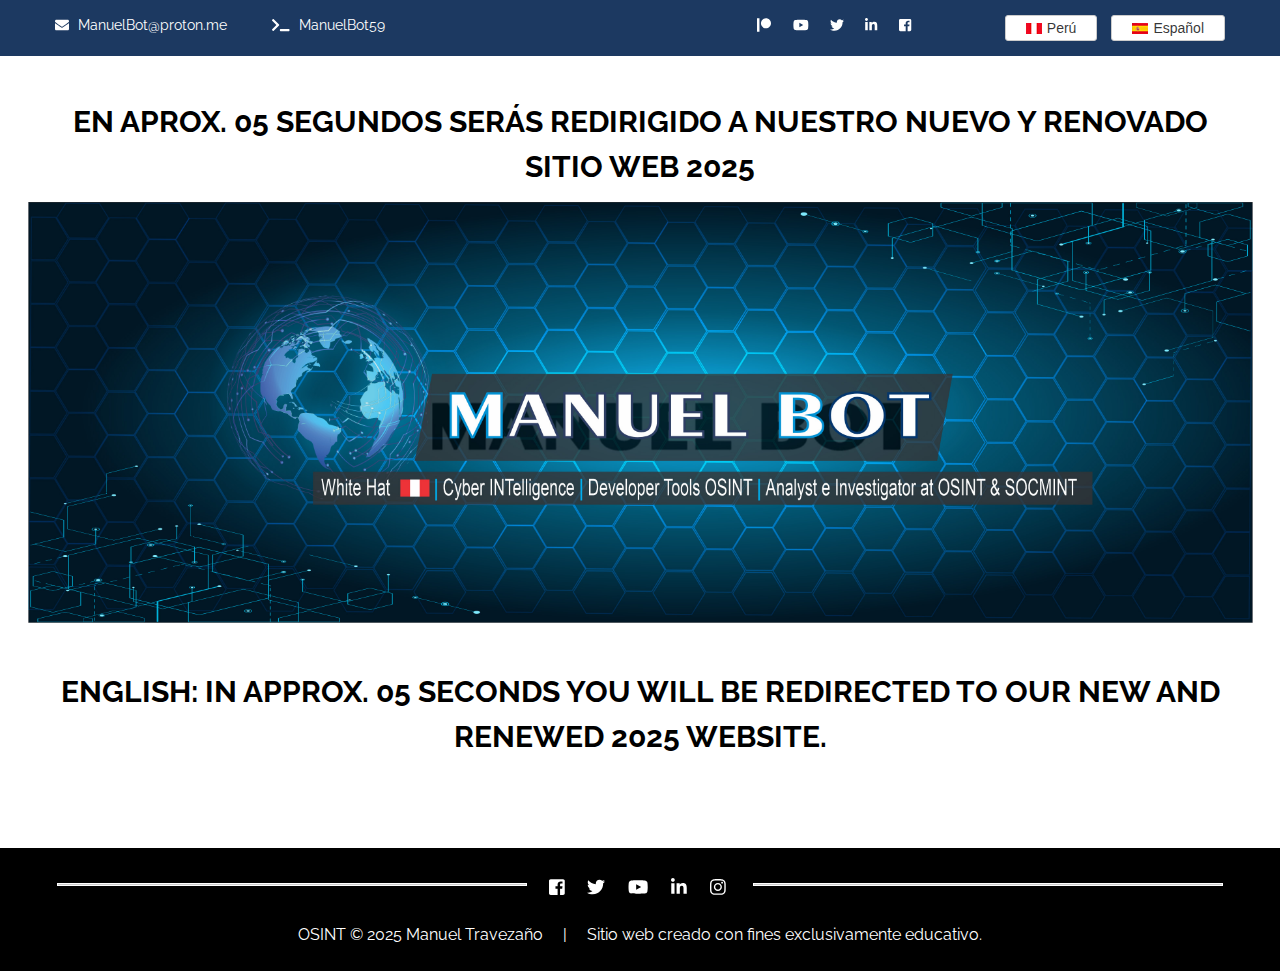
==== commit 7f470f38: "update website 2025" ====
--- a/Curso-avanzado.html
+++ b/Curso-avanzado.html
@@ -1,27 +1,105 @@
 <!DOCTYPE html>
-<html>
-<head>
-	<title>SOCMINT. Perfil Personal de ManuelBot59</title>
-	<meta name="viewport" content="width=device-width">
-	<meta name="viewport" content="width=device-width, initial-scale=1.0">
-	<link rel="icon" href="css/favicon.ico" type="image/x-icon">
+<html><head>
+	<title>OSINT. Perfil de Manuel Travezaño dedicado a la investigación a través de la Inteligencia en Fuentes Abiertas (OSINT) e Inteligencia en Redes Sociales (SOCMINT)</title>
+	<meta charset="UTF-8">
+	<meta name="languageCode" content="es"/>
+	<meta name="countryCode" content="pe"/>
+	<meta name="searchTitle" content="¿Qué es la inteligencia de código abierto (OSINT)?, ¿Qué es la Inteligencia en Redes Sociales (SOCMINT)"/>
+	<meta name="description" content="La inteligencia de código abierto (OSINT) es el proceso de recopilación y análisis de información disponible públicamente en internet. La Inteligencia en Redes Sociales (SOCMINT), es la recopilación y análisis de información pública en redes sociales para obtener insights y tomar decisiones informadas."/>
+	
+	<meta property="og:title" content="Información y Blog sobre OSINT | SOCMINT y Ciberinteligencia">
+	<meta property="og:description" content="Blog dedicado a la Inteligencia de Fuentes Abiertas (OSINT), Inteligencia en Redes Sociales (SOCMINT) y ciberinteligencia.">
+	<meta property="og:image" content="/">
+	
+	<meta name="viewport" content="width=device-width, initial-scale=1, user-scalable=no" />
+	<meta name="keywords" content="osint, geoint, imint, pensamiento crítico, humint, socmint, Threat intelligence, investigar en internet, investigación, inteligencia, ciberinteligencia, analista, investigar correos, manuel travezaño, manuelbot, manuelbot59, telefono osint, research, cyberint, osint perú, manuel osint, trave osint, ciber" />
+	<meta property="og:title" content="Información y Blog sobre OSINT | SOCMINT y ciberinteligencia">
+	<meta property="og:description" content="Blog dedicado a la Inteligencia de Fuentes Abiertas (OSINT), Inteligencia en Redes Sociales (SOCMINT) y ciberinteligencia.">
+	<meta property="og:image" content="/">
+	<meta name="robots" content="index, follow"/>
+	<meta name="author" content="manuel travezaño, manuelbot59, travezaño" />
 	<link rel="shortcut icon" href="css/favicon.ico" type="image/x-icon" />	
 	<link rel="stylesheet" type="text/css" href="css/all.css">
 	<link rel="stylesheet" type="text/css" href="css/all.min.css">
 	<link rel="stylesheet" type="text/css" href="css/lightbox.css">
-	<link rel="stylesheet" type="text/css" href="css/flexslider.css">
+	<link rel="stylesheet" type="text/css" href="css/lexslider.css">
 	<link rel="stylesheet" type="text/css" href="css/owl.carousel.css">
 	<link rel="stylesheet" type="text/css" href="css/owl.theme.default.css">
-	<link rel="stylesheet" type="text/css" href="css/jquery.rateyo.css"/>
-	<!-- <link rel="stylesheet" type="text/css" href="css/jquery.mmenu.all.css" /> -->
-	<!-- <link rel="stylesheet" type="text/css" href="css/meanmenu.min.css"> -->
-	<link rel="stylesheet" type="text/css" href="inner-page-style.css">
-	<link rel="stylesheet" type="text/css" href="style.css">
+	<link rel="stylesheet" type="text/css" href="css/query.rateyo.css"/>
+	<link rel="stylesheet" type="text/css" href="css/query.mmenu.all.css" />
+	<link rel="stylesheet" type="text/css" href="css/meanmenu.min.css">
+	<link rel="stylesheet" type="text/css" href="css/inner-page-style.css">
+	<link rel="stylesheet" type="text/css" href="css/style.css">
 	<link href="https://fonts.googleapis.com/css?family=Raleway:400,500,600,700" rel="stylesheet">
-	<META HTTP-EQUIV="REFRESH" CONTENT="5;URL=https://manuelbot59.github.io/Curso-avanzado.html">
+	<META HTTP-EQUIV="REFRESH" CONTENT="5;URL=https://manuelbot59.github.io/">
+	<meta name="twitter:card" content="summary_large_image">
+	<meta name="twitter:title" content="Perfil de Manuel Travezaño dedicado a la investigación a través de la Inteligencia en Fuentes Abiertas (OSINT) e Inteligencia en Redes Sociales (SOCMINT)">
+	<meta name="twitter:description" content="Blog dedicado a todo lo relacionado con la Inteligencia de Fuentes Abiertas (OSINT), Inteligencia en Redes Sociales (SOCMINT) y ciberinteligencia. Herramientas, procedimientos y más.">
+	<meta name="twitter:image" content="/">
+
 	<script type="text/javascript" src="js/jquery-3.3.1.min.js"></script>
+	<style>
+        /* Estilos para el modal */
+        .modal {
+            display: none; /* Ocultar el modal por defecto */
+            position: fixed; 
+            z-index: 9999; 
+            left: 0;
+            top: 0;
+            width: 100%;
+            height: 100%;
+            overflow: auto; 
+            background-color: rgb(0,0,0);
+            background-color: rgba(0,0,0,0.4); 
+        }
+        .modal-content {
+            background-color: #fefefe;
+            margin: 15% auto; 
+            padding: 20px;
+            border: 1px solid #888;
+            width: 80%; 
+            max-width: 600px;
+        }
+        .close {
+            color: #aaa;
+            float: right;
+            font-size: 28px;
+            font-weight: bold;
+        }
+        .close:hover,
+        .close:focus {
+            color: black;
+            text-decoration: none;
+            cursor: pointer;
+        }
+    </style>
 </head>
 <body>
+
+    <script>
+        // Obtener el modal
+        var modal = document.getElementById("myModal");
+
+        // Obtener el elemento <span> que cierra el modal
+        var span = document.getElementsByClassName("close")[0];
+
+        // Mostrar el modal después de un cierto tiempo (por ejemplo, 3 segundos)
+        setTimeout(function() {
+            modal.style.display = "block";
+        }, 3000);
+
+        // Cuando el usuario hace clic en <span> (x), cierra el modal
+        span.onclick = function() {
+            modal.style.display = "none";
+        }
+
+        // Cuando el usuario hace clic fuera del modal, cierra el modal
+        window.onclick = function(event) {
+            if (event.target == modal) {
+                modal.style.display = "none";
+            }
+        }
+    </script>
 	<div id="page" class="site" itemscope itemtype="http://schema.org/LocalBusiness">
 		<header class="site-header">
 			<div class="top-header">
@@ -31,75 +109,127 @@
 							<a href="#" itemprop="email"><i class="fas fa-envelope"></i>ManuelBot@proton.me</a>
 						</div>
 						<div class="top-header-block">
-							<a href="https://t.me/ManuelBot59" target="_blank" itemprop="telephone"><i class="fas fa-terminal"></i>ManuelBot59</a>
+							<a href="https://t.me/ManuelBot59_Bot" target="_blank" itemprop="telegram"><i class="fas fa-terminal"></i>ManuelBot59</a>
 						</div>
 					</div>
 					<div class="top-header-right">
 						<div class="social-block">
 							<ul class="social-list">
-								<li><a href="https://linktr.ee/manuelbot59" target="_blank" title="Linktr.ee"><i class="fab fa-magento"></i></a></li>
+								<li><a href="https://www.patreon.com/manuelbot59" target="_blank" title="Patreon"><i class="fab fa-patreon"></i></a></li>
 								<li><a href="https://www.youtube.com/@ManuelBot59" target="_blank" title="Youtube"><i class="fab fa-youtube"></i></a></li>
-								<li><a href="https://twitter.com/ManuelBot59" title="Twitter"target="_blank"><i class="fab fa-twitter"></i>
-								<li><a href="https://www.linkedin.com/in/manuelbot59/" target="_blank" title="Linkedin"><i class="fab fa-linkedin-in"></i></li></a>
-						<!--	<li><a href=""><i class="fab fa-facebook-square"></i></a></li>
+								<li><a href="https://x.com/ManuelBot59" title="Twitter" target="_blank"><i class="fab fa-twitter"></i></a></li>
+								<li><a href="https://www.linkedin.com/in/manuelbot59/" target="_blank" title="Linkedin"><i class="fab fa-linkedin-in"></i></a></li>
+					        	<li><a href="https://www.facebook.com/ManuelBot590/" target="_blank" title="Facebook "><i class="fab fa-facebook-square"></i></a></li>
+
+						       <!--	<li><a href=""><i class="fab fa-facebook-square"></i></a></li>
 								<li><a href=""><i class="fab fa-skype"></i></a></li>
 								<li><a href=""><i class="fab fa-facebook-messenger"></i></a></li> -->
-
-								
+							   <!--	<li><a href="#" title=""><i class="fa fa-trello"></i></a></li> -->
 							</ul>
-<!--	<li><a href="#" title=""><i class="fa fa-trello"></i></a></li> -->
+						<!--	<div align="center">
+								<form name="link">
+									<select name="menu"> 
+										<option selected>Select your link</option>
+										<option value="./ManuelBot59.html">Perú</option>
+										<option value="./ManuelBot59-ES.html">España</option>
+										<option value="./ManuelBot59-CL.html">Chile</option>
+									</select>
+								<input type="button" onClick="location=document.link.menu.options[document.link.menu.selectedIndex].value;" value="Go">
+								</form>
+							</div> -->
 						</div>
-					</div>
-				</div>
-			</div>
+<div class="language-selector">
+  	<button class="dropdown-toggle">
+    	<img src="images/flags/Peru.jpg" alt="Perú"> Perú   
+  	</button>
+  <!--	<ul class="dropdown-menu">
+    	<li><a href="./index_en.html"><img src="images/flags/Chile.jpg" alt="Chile"> Chile   </a></li>
+    	<li><a href="./index_pt.html"><img src="images/flags/España.jpg" alt="España"> España   </a></li>
+	</ul> -->
 	
-		<!-- Banner Close -->
+</div> &ensp;&ensp;
+<div class="language-selector">					
+  <button class="dropdown-toggle">
+    <img src="images/flags/España.jpg" alt="Perú"> Español
+  </button>
+  <ul class="dropdown-menu">
+    <li><a href="https://manuelbot59.github.io/index_en.html"><img src="images/flags/USA.jpg" alt="USA"> Inglés</a></li>
+    <li><a href="https://manuelbot59.github.io/index_pt.html"><img src="images/flags/Brasil.jpg" alt="BRASIL"> Portugués</a></li>
+  </ul>
+</div>
+						
+</div>									
+			</div>
+		</div>
+
+			
+	<!-- Banner Close -->
 		<div class="page-heading">
 			<div class="container">
-				<h2>EN APROX. 05 SEGUNDOS SERÁS REDIRIGIDO A NUESTRO NUEVO SITIO WEB</h2>
+				<h2>EN APROX. 05 SEGUNDOS SERÁS REDIRIGIDO A NUESTRO NUEVO Y RENOVADO SITIO WEB 2025</h2>
 			</div>
 			<p style="text-align:center">
 			     <img src="images/portada.jpg" width="1225" height="420"/><br>    
 		    </p>
+				<div class="container">
+				<h2>ENGLISH: IN APPROX. 05 SECONDS YOU WILL BE REDIRECTED TO OUR NEW AND RENEWED 2025 WEBSITE.</h2>
+			</div>
 							<br> <br> <br> <br> <br>
-		</div>
-				
-			
-				
-		<!-- Popular courses End -->
-		<footer class="page-footer" itemprop="footer" itemscope itemtype="http://schema.org/WPFooter">
-<br><br>
-			<!-- End of box-Wrap -->
+		</div>		
+			
+		
+			
+			
+	<footer class="page-footer" itemprop="footer" itemscope itemtype="http://schema.org/WPFooter">
+			<br><br>
 			<div class="footer-second-section">
 				<div class="container">
 					<hr class="footer-line">
 					<ul class="social-list">
-						<li><a href="https://www.facebook.com/ManuelBot59/"target="_blank" title="Facebook"><i class="fab fa-facebook-square"></i></a></li>
-						<li><a href="https://twitter.com/ManuelBot59" target="_blank" title="Twitter"><i class="fab fa-twitter"></i></a></li>
-						<li><a href="https://www.youtube.com/@ManuelBot59"target="_blank" title="Youtube"><i class="fab fa-youtube"></i></a></li>
-						<li><a href="https://www.linkedin.com/in/manuelbot59/" target="_blank" title="Linkedin"><i class="fab fa-linkedin-in"></i></a>			
-						<li><a href="https://www.instagram.com/manuelbot59_/"target="_blank" title="Instagram"><i class="fab fa-instagram"></i></a></li>
+						<li><a href="https://www.facebook.com/ManuelBot590/" target="_blank" title="Facebook"><i class="fab fa-facebook-square"></i></a></li>
+						<li><a href="https://x.com/ManuelBot59" target="_blank" title="Twitter"><i class="fab fa-twitter"></i></a></li>
+						<li><a href="https://www.youtube.com/@ManuelBot59" target="_blank" title="Youtube"><i class="fab fa-youtube"></i></a></li>
+						<li><a href="https://www.linkedin.com/in/manuelbot59/" target="_blank" title="Linkedin"><i class="fab fa-linkedin-in"></i></a></li>		
+						<li><a href="https://www.instagram.com/manuelbot59_/" target="_blank" title="Instagram"><i class="fab fa-instagram"></i></a></li>
 					</ul>
 					<hr class="footer-line">
 				</div>
+				
 			</div>
 			<div class="footer-last-section">
 				<div class="container">
-					<p>OSINT &copy; 2023 Manuel Bot <span> | </span> Sitio web creado con fines exclusivamente educativo.</a></p>
+					<p>OSINT &copy; 2025 Manuel Travezaño <span> | </span> Sitio web creado con fines exclusivamente educativo.</p>
 				</div>
 			</div>
 		</footer>
 	</div>
+	<script type="application/ld+json">
+		{
+		  "@context":"http://schema.org/",
+		  "@type":"AggregateRating",
+		"itemReviewed":{
+		"@type":"ManuelBot59",
+		"name":"Manuel Bot"
+		},
+		"ratingValue":"4.9",
+		"bestRating":"5",
+		"ratingCount": "15541",    
+		"reviewCount":"20050",
+		"author":{
+		"@type":"ManuelBot",
+		"@id":"https://manuelbot59.github.io/"
+		}}
+	</script>
 	<script type="text/javascript" src="js/lightbox.js"></script>
 	<script type="text/javascript" src="js/all.js"></script>
 	<script type="text/javascript" src="js/isotope.pkgd.min.js"></script>
 	<script type="text/javascript" src="js/owl.carousel.js"></script>
 	<script type="text/javascript" src="js/jquery.flexslider.js"></script>
 	<script type="text/javascript" src="js/jquery.rateyo.js"></script>
-	<!-- <script type="text/javascript" src="js/jquery.mmenu.all.js"></script> -->
-	<!-- <script type="text/javascript" src="js/jquery.meanmenu.min.js"></script> -->
+	<script type="text/javascript" src="js/jquery.mmenu.all.js"></script>
+	<script type="text/javascript" src="js/jquery.meanmenu.min.js"></script>
 	<script type="text/javascript" src="js/custom.js"></script>
-	<SCRIPT language=Javascript>
+	<script language= "Javascript">
 		function disableselect(e){
 		return false
 		}
@@ -111,7 +241,7 @@
 		document.onmousedown=disableselect
 		document.onclick=reEnable
 		}
-	</SCRIPT>
+	</script>
 	<script language="Javascript">
 		document.oncontextmenu = function(){return false}
 	</script>
@@ -127,22 +257,33 @@
 		} 
 		} 
 		</script> 
-			<script type='application/ld+json'>
-				{
-				  "@context":"http://schema.org/",
-				  "@type":"AggregateRating",
-				"itemReviewed":{
-				"@type":"ManuelBot59",
-				"name":"Manuel Bot"
-				},
-				"ratingValue":"4.9",
-				"bestRating":"5",
-				"ratingCount": "15541",    
-				"reviewCount":"20050",
-				"author":{
-				"@type":"ManuelBot",
-				"@id":"https://manuelbot59.github.io/"
-				}}
-			</script>
+<!-- navidad -->
+<div id="snow-container"></div>
+
+<script>
+document.addEventListener("DOMContentLoaded", function() {
+	const numFlakes = 50; <!-- Aquí definimos la cantidad de copos de nieve -->
+
+	// Obtén el contenedor de nieve
+	const snowContainer = document.getElementById("snow-container");
+
+	for (let i = 0; i < numFlakes; i++) {
+		createSnowflake();
+	}
+
+	function createSnowflake() {
+		const snowflake = document.createElement("div");
+		snowflake.className = "snowflake";
+		snowflake.style.left = Math.random() * 100 + "vw";
+		snowflake.style.animationDuration = Math.random() * 2 + 3 + "s";
+		snowContainer.appendChild(snowflake);
+
+		snowflake.addEventListener("animationiteration", function() {
+			this.style.left = Math.random() * 100 + "vw";
+		});
+	}
+});
+</script>
+
 </body>
-</html>+</html>
--- a/css/all.css
+++ b/css/all.css
@@ -4220,3 +4220,69 @@
 .fas {
   font-family: 'Font Awesome 5 Free';
   font-weight: 900; }
+
+
+
+/* Menu desplegable */
+
+.language-selector {
+  position: relative;
+  display: inline-block;
+}
+
+.dropdown-toggle {
+  background-color: #FFFFFF;
+  border: 1px solid #cccccc;
+  padding: 5px 20px;
+  font-size: 14px;
+  cursor: pointer;
+  display: flex;
+  align-items: center;
+}
+
+.dropdown-toggle img {
+  margin-right: 5px;
+  width: 16px;
+  height: 11px;
+}
+
+.dropdown-menu {
+  display: none;
+  position: absolute;
+  background-color: #000000;
+  border: 1px solid #000000;
+  box-shadow: 0 8px 16px rgba(0, 0, 0, 0.2);
+  z-index: 1;
+  list-style: none;
+  padding: 0;
+  margin: 0;
+  width: 100%;
+}
+
+.dropdown-menu li {
+  width: 100%;
+}
+
+.dropdown-menu li a {
+  display: flex;
+  align-items: center;
+  padding: 5px 10px;
+  text-decoration: none;
+  color: #000000;
+  font-size: 14px;
+}
+
+.dropdown-menu li a img {
+  margin-right: 5px;
+  width: 16px;
+  height: 11px;
+}
+
+.dropdown-menu li a:hover {
+  background-color: #00c3ea;
+}
+
+.language-selector:hover .dropdown-menu {
+  display: block;
+}
+
--- a/css/inner-page-style.css
+++ b/css/inner-page-style.css
@@ -0,0 +1,446 @@
+/*================================
+	Font Size
+==================================*/
+
+/*font size of 14px*/
+
+.course-listing-page .button-group button,
+.gallery-section .button-group button,
+.gallery-section2 .button-group button,
+.learn-courses .box-body p, 
+.course-listing-page .grid-item .box-body p,
+.recent-course-single .grid-item .box-body p,
+.details p,
+.details h5,
+.news-detail h2,
+.news-detail p,
+.footer-first-section .box-wrap p,
+.footer-first-section .box-wrap h4,
+.footer-first-section .box-wrap ul li a,
+.footer-first-section .recent-course-wrap .course-name p,
+.footer-first-section .quick-contact input,
+.footer-first-section .quick-contact textarea,
+.footer-first-section .quick-contact button, 
+.grid-box-wrap .grid-body h4,
+.page-content .post-content p,
+.page-content .courses-wrap span,
+.page-content .page-article a,
+.team-members .developer-wrap p,
+.course-detail .course-box p,
+#course-page aside .reserve-course input[type="text"],
+aside .reserve-course input[type="email"],
+.testimonial-page aside .submit-testimonials input[type="text"],
+.testimonial-page aside .submit-testimonials input[type="email"],
+#course-page aside .reserve-course textarea,
+.testimonial-page aside .submit-testimonials textarea,
+.testimonial-page .submit-testimonials form .custom-file-upload,
+.row .rewiew-content p,
+.top-header .container,
+.testimonial-holder,
+.post-content span a svg,
+.developer-wrap li a svg,
+.submit-testimonials form span p,
+figcaption h4
+{
+	font-size: 1.4rem;
+}
+
+/*Font size of 15px*/
+
+.row .rewiew-content footer h4,
+.row .rewiew-content footer h4::before,
+.row .rewiew-content footer h4::after{
+	font-size: 1.5rem;
+}
+
+/*Font size of 16px*/
+
+.whyus-wrap p,
+.footer-first-section .recent-course-wrap .course-name h3,
+.footer-last-section .container p,
+.grid-box-wrap .grid-body p,
+.grid-box-wrap .grid-body a,
+.page-content .container aside .news-letter p,
+.page-content .container aside .news-letter input[type="email"],
+.page-content .container aside .news-letter a,
+.page-content .post-content h3,
+.contact-page-section .people-info-wrap p,
+.contact-page-section .people-info-wrap form .input-,
+.people-info-wrap form input[type="submit"],
+.about-upper-section .who-we-are p,
+.about-upper-section .our-story a,
+.course-detail .course-box h3,
+.course-detail .course-box button,
+.course-detail p,
+.course-objective li,
+.contact-list li span
+{
+	font-size: 1.6rem;
+}
+
+/*font size of 18px*/
+
+.nav-menu a,
+.learn-courses .learn-desining-banner,
+.course-listing-page .grid-item .learn-desining-banner-course,
+.recent-course-single .grid-item .learn-desining-banner-course,
+.featured-points li,
+.read-more-btn,
+.details h3,
+.news-detail h1,
+.footer-first-section .box-wrap header h1,
+.page-content .courses-wrap p,
+.page-content .page-article p,
+.page-content .share-section span,
+.comment-form input[type="text"],
+.comment-form input[type="email"],
+.comment-form textarea,
+.comment-form p,
+.button-section .button, .customer-review .button,
+.team-members .developer-wrap h3,
+#course-page aside .reserve-course input[type="submit"],
+.testimonial-page aside .submit-testimonials input[type="submit"],
+.row .rewiew-content header h3,
+.row .rewiew-content header p,
+.footer-second-section .social-list li a svg,
+.contact-list li svg,
+figcaption h3 
+{
+	font-size: 1.8rem;
+}
+
+/*font size of 20px*/
+
+.banner .container h3,
+.grid-box-wrap .grid-body h1,
+.page-content .container aside .recent-post h2,
+.navigation.pagination .page-numbers,
+.contact-page-section .contact-social li a,
+#course-page .reserve-course h2,
+.testimonial-page aside .submit-testimonials h2
+{
+	font-size: 2rem;
+}
+
+
+/*Font size of 24px*/
+.query-section .container p,
+.page-content .container aside .news-letter h2,
+.page-content .follow-us h2,
+.page-content .follow-us a,
+.page-content .share-section span a,
+.page-content .categories-block h2,
+.comments-title,
+.comment-form h2,
+.course-detail h3
+{
+	font-size: 2.4rem;
+}
+
+/*font size of 25px*/
+
+.featured-points ul svg,
+.about-upper-section .our-story svg
+{
+	font-size: 2.5rem;
+}
+
+
+/*Font Size Of 30px*/
+
+.page-heading .container h2,
+.whyus-wrap h1,
+.wrap-others-say h1,
+.contact-page-section .people-info-wrap h2,
+.contact-page-section .contact-info h2,
+.top-heading,
+#course-page .course-detail h2,
+.recent-course-single h2
+{
+	font-size: 3rem;
+}
+
+/*Font Size of 40px*/
+
+.banner .container h1,
+.banner .owl-nav .owl-prev, 
+.banner .owl-nav .owl-next,
+.page-content .page-article h1
+{
+	font-size: 4rem;
+}
+
+/*================================
+	Font Family
+==================================*/
+
+.top-header a,
+.nav-menu a,
+.banner .container,
+.page-heading .container h2,
+.course-listing-page .button-group button,
+.gallery-section .button-group button,
+.gallery-section2 .button-group button,
+.learn-courses .learn-desining-banner,
+.course-listing-page .grid-item .learn-desining-banner-course,
+.recent-course-single .grid-item .learn-desining-banner-course,
+.learn-courses .box-body p, 
+.course-listing-page .grid-item .box-body p,
+.recent-course-single .grid-item .box-body p,
+.learn-courses .box-body section p,
+.featured-points li,
+.whyus-wrap h1,
+.whyus-wrap p,
+.read-more-btn,
+.details h3,
+.details p,
+.wrap-others-say h1,
+.news-detail h1,
+.news-detail h2,
+.news-detail p,
+.query-section .container p,
+.footer-first-section .box-wrap header h1,
+.footer-first-section .box-wrap p,
+.footer-first-section .box-wrap h4 a,
+.footer-first-section .box-wrap ul li a,
+.footer-first-section .recent-course-wrap,
+.footer-last-section .container p,
+.grid-box-wrap .grid-body h4,
+.grid-box-wrap .grid-body h1,
+.grid-box-wrap .grid-body p,
+.grid-box-wrap .grid-body a,
+.page-content .container aside, 
+.testimonial-page .container aside,
+.navigation.pagination .page-numbers,
+.page-content .page-article,
+.comment-section,
+.comment-form,
+.button-section .button, 
+.customer-review .button,
+.contact-page-section,
+.about-upper-section,
+.team-members .container,
+#course-page,
+.course-detail .course-box button,
+#course-page aside .reserve-course input, 
+#course-page aside .reserve-course textarea,
+.testimonial-page aside .submit-testimonials input,
+.testimonial-page aside .submit-testimonials textarea,
+.recent-course-single h2,
+.testimonial-page .container,
+.customer-review .row .rewiew-content
+{
+	font-family: 'Raleway', sans-serif;
+}
+
+/*================================
+	Color
+==================================*/
+
+/*====Black Text Color==========*/
+
+.page-heading .container h2,
+.course-listing-page .button-group button,
+.gallery-section .button-group button,
+.gallery-section2 .button-group button,
+.query-section .container p,
+.footer-first-section .quick-contact button,
+.grid-box-wrap .grid-body h1,
+.page-content .container aside .recent-post h2,
+.page-content .follow-us,
+.page-content .follow-us a,
+.page-content .page-article h1,
+.page-content .share-section span,
+.page-content .share-section span a,
+.page-content .categories-block h2,
+.comments-title,
+.comment-form h2,
+.contact-page-section .people-info-wrap h2,
+.contact-page-section .contact-info h2,
+.contact-page-section .contact-list li svg,
+.contact-page-section .contact-social li a,
+.top-heading,
+.team-members .developer-wrap h3,
+.team-members .developer-wrap ul svg,
+#course-page .course-detail h2,
+.course-detail h3,
+.recent-course-single h2,
+.row .rewiew-content header h3,
+.row .rewiew-content footer h4,
+figcaption h4   
+{
+	color: #000;
+}
+
+/*======Black Background Color==========*/
+.page-footer,
+.footer-first-section .quick-contact input,
+.footer-first-section .quick-contact textarea
+{
+	background: #000;
+}
+
+
+/*====White Text Color==========*/
+.top-header .container a,
+.banner .container,
+.banner .owl-nav .owl-prev, 
+.banner .owl-nav .owl-next,
+.learn-courses .learn-desining-banner,
+.course-listing-page .grid-item .learn-desining-banner-course,
+.recent-course-single .grid-item .learn-desining-banner-course,
+.whyUs-section,
+.whyUs-section .whyus-wrap a,
+.read-more-btn,
+.page-footer,
+.footer-first-section .box-wrap a,
+.footer-first-section .box-wrap ul li a,
+.footer-first-section .quick-contact input,
+.footer-first-section .quick-contact textarea,
+.page-footer .footer-second-section .social-list li a,
+.footer-last-section .container p a,
+.page-content .container aside .news-letter a,
+.page-content .courses-wrap span,
+.page-content .courses-wrap p,
+.reply a,
+.comment-form input[type="submit"],
+.button-section .button, 
+.customer-review .button,
+.people-info-wrap form input[type="submit"],
+.course-detail .course-box button,
+#course-page aside .reserve-course input[type="submit"],
+.testimonial-page aside .submit-testimonials input[type="submit"]
+{
+	color: #fff;
+}
+
+/*======White Background Color========*/
+.sub-menu,
+.nav-menu .sub-menu .sub-menu-g,
+.whyus-wrap h1::after,
+.event-wrap .details,
+.what-other-say .wrap-others-say,
+.news-detail,
+.footer-first-section .quick-contact button,
+.page-content .post-wrap .post-content,
+.page-content .follow-us,
+.page-content .latest-course,
+.testimonial-page .submit-testimonials form .custom-file-upload 
+{
+	background: #fff;
+}
+
+
+/*======Dark BLue Color For BackGround============*/
+
+.top-header,
+.course-listing-page .grid-item .learn-desining-banner-course, 
+.recent-course-single .grid-item .learn-desining-banner-course,
+.comment-form input[type="submit"],
+.button-section .button, .customer-review .button,
+.course-detail .course-box button,
+#course-page aside .reserve-course input[type="submit"],
+.testimonial-page aside .submit-testimonials input[type="submit"]
+{
+	background: #1c3961;
+}
+
+/*======Dark BLue Color For Text============*/
+
+.details h3,
+.news-detail h1,
+.query-section .container p a,
+.page-content .post-content h3,
+.course-detail .course-box i,
+.course-detail .course-box h3,
+figcaption h3
+{
+	color: #1c3961;
+}
+
+
+/*==========================================*/
+.learn-courses .box-body p, 
+.course-listing-page .grid-item .box-body p,
+.recent-course-single .grid-item .box-body p,
+.grid-box-wrap .grid-body h4,
+.grid-box-wrap .grid-body p,
+.page-content .container aside .news-letter p,
+.navigation.pagination .page-numbers,
+.contact-page-section .people-info-wrap p
+{
+	color: #5c5c5c;
+}
+
+/*===========================================*/
+.about-upper-section .who-we-are p,
+.about-upper-section .our-story a,
+.about-upper-section .our-story p
+{
+	color: #59616d;
+}
+
+/*===========================================*/
+.course-detail p,
+.course-objective li
+{
+	color: #646464;
+}
+
+/*===========================================*/
+.row .rewiew-content p,
+.learn-courses .owl-carousel .owl-nav, 
+.latest-news .owl-carousel .owl-nav
+{
+	color:  #636363;
+}
+
+/*===========================================*/
+.news-detail h2,
+.news-detail p,
+.details p
+{
+	color: #585858;
+}
+
+/*=============================================*/
+.grid-box-wrap .grid-body a,
+.navigation.pagination .page-numbers.current,
+.navigation.pagination .page-numbers:hover
+{
+	color: #2b74b8;
+}
+/*===========================================*/
+.page-content .container aside .news-letter a,
+.page-content .courses-wrap span
+{
+	background: #2b74b8; 
+}
+
+/*===============================================*/
+.about-upper-section .our-story svg,
+.team-members .developer-wrap p
+{
+	color: #1f4271;
+}
+
+
+/*==========================================*/
+
+.learn-courses .learn-desining-banner,
+.course-listing-page .grid-item .learn-desining-banner-course,
+.recent-course-single .grid-item .learn-desining-banner-course,
+.learn-desining-banner
+{
+	background: #009450;
+}
+
+/*=================================================*/
+
+.page-content .container aside .news-letter,
+#course-page aside .reserve-course,
+.testimonial-page aside .submit-testimonials,
+.query-section
+{
+	background: #f3f3f3;
+}